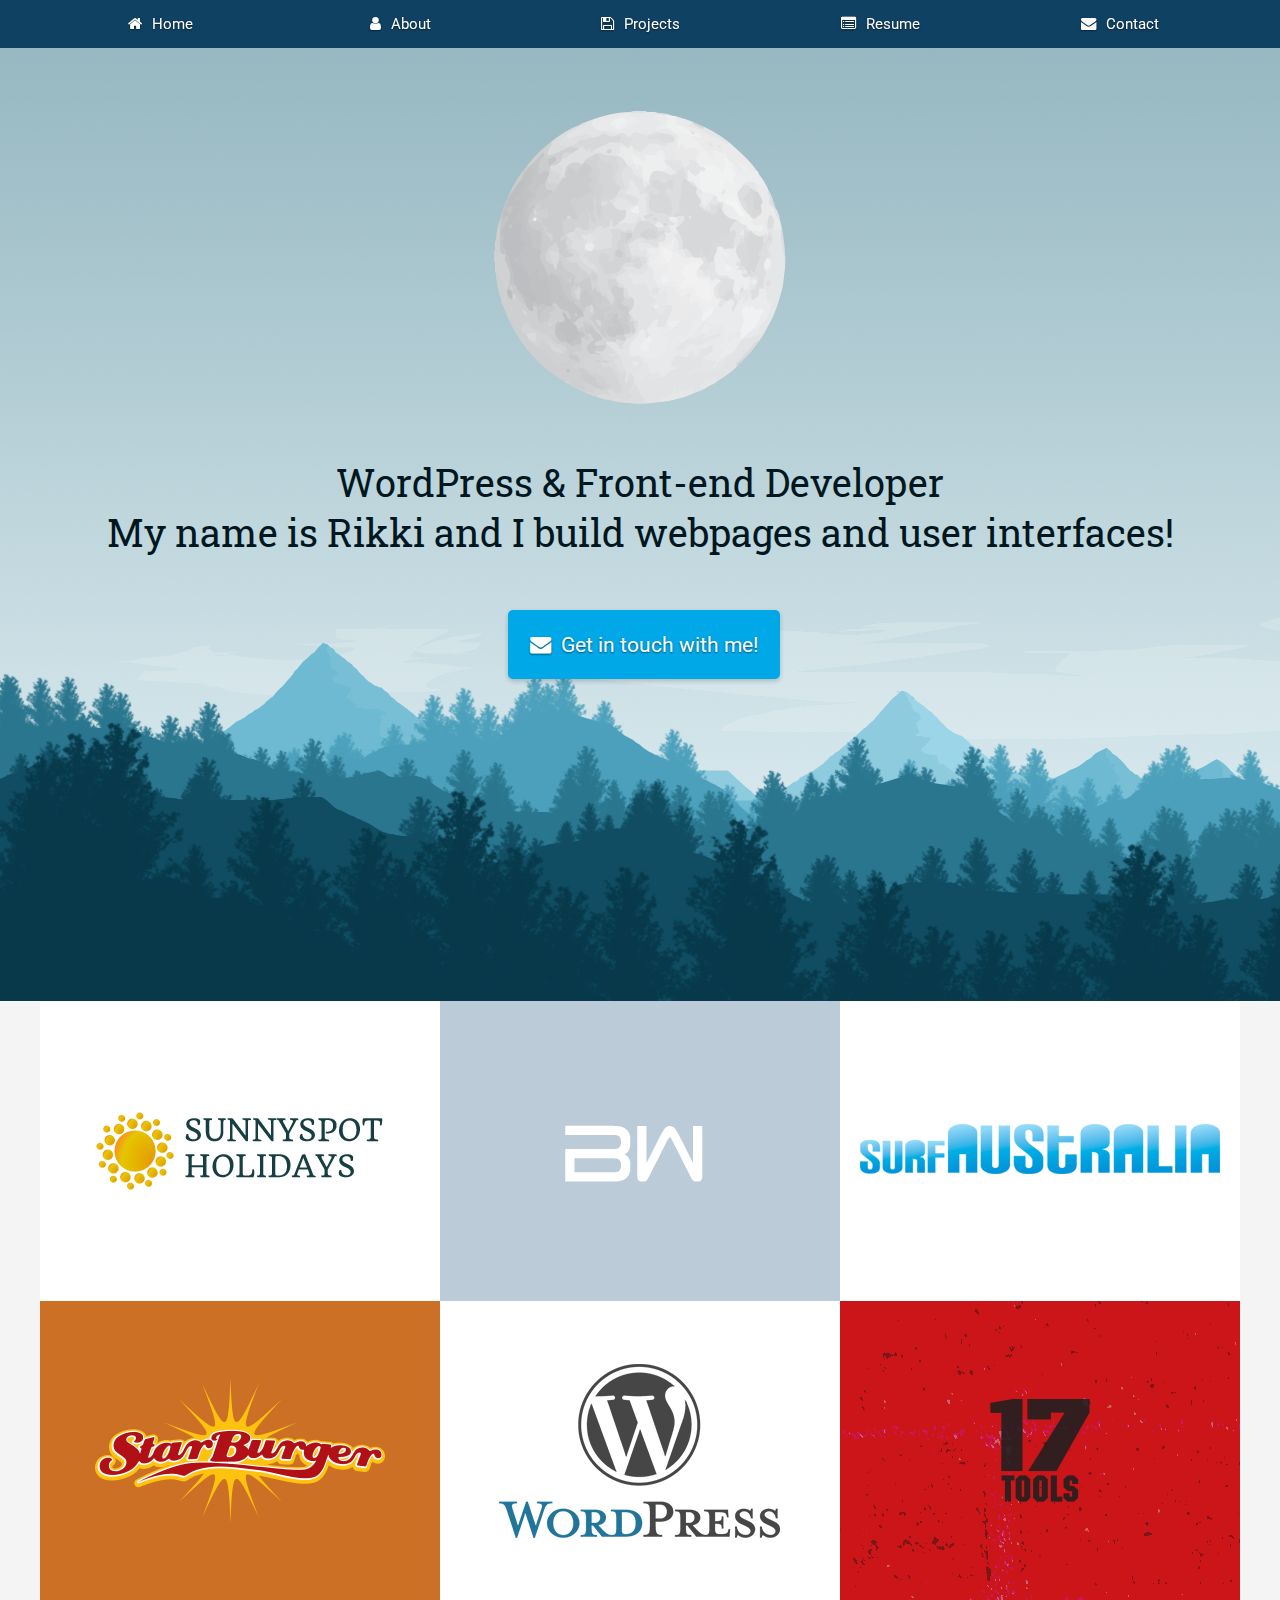
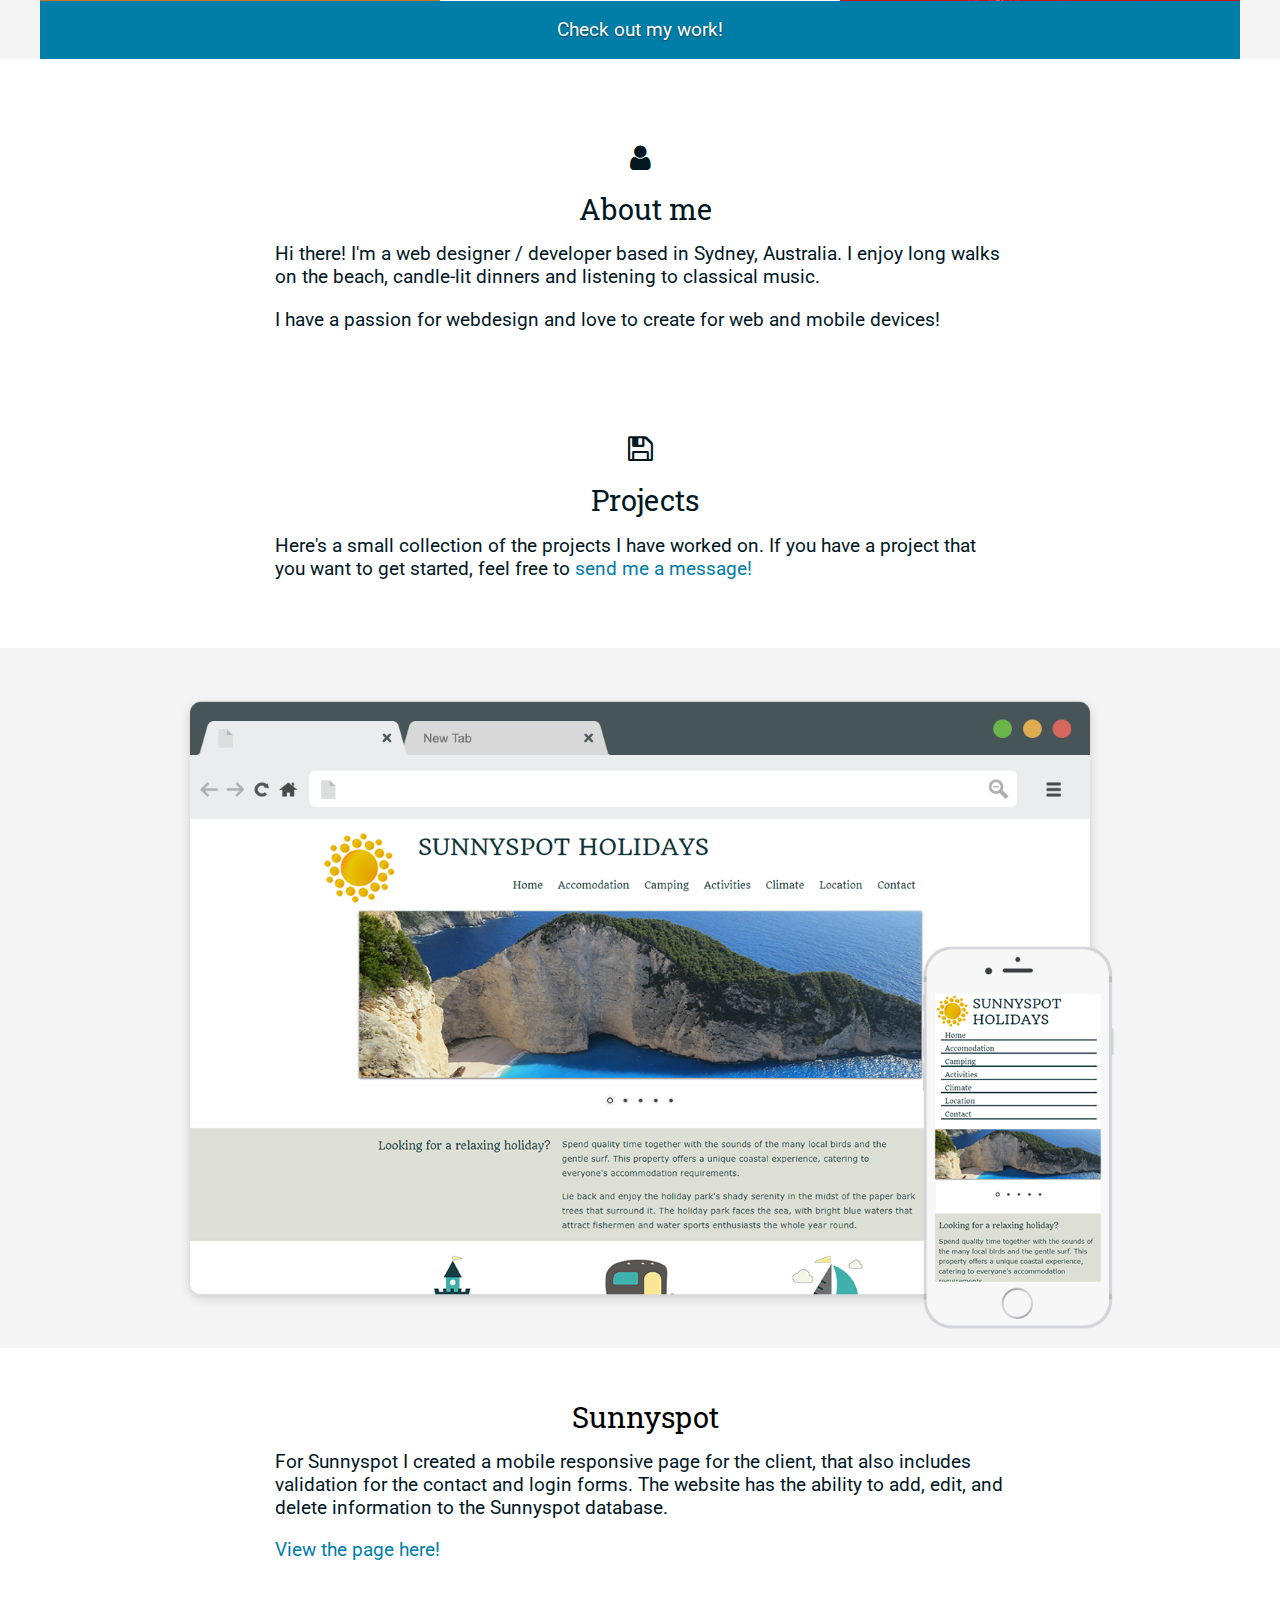
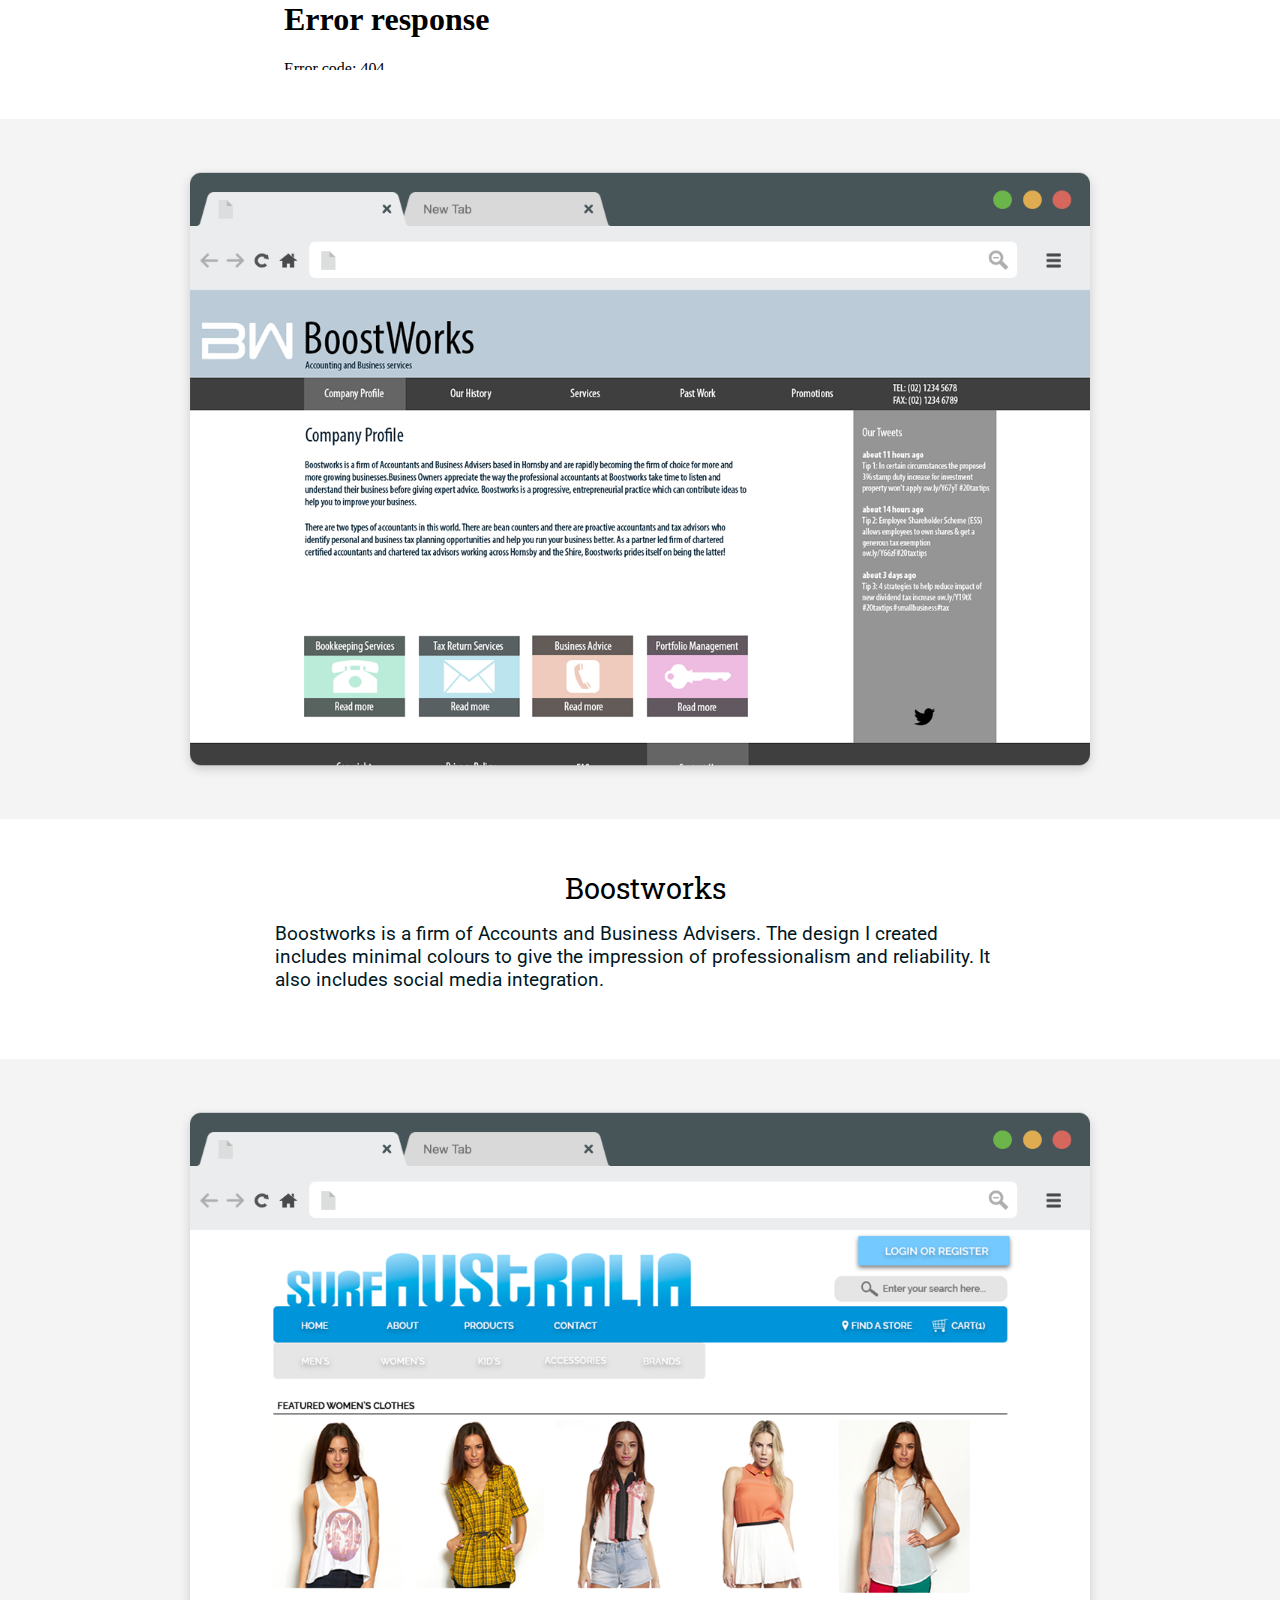
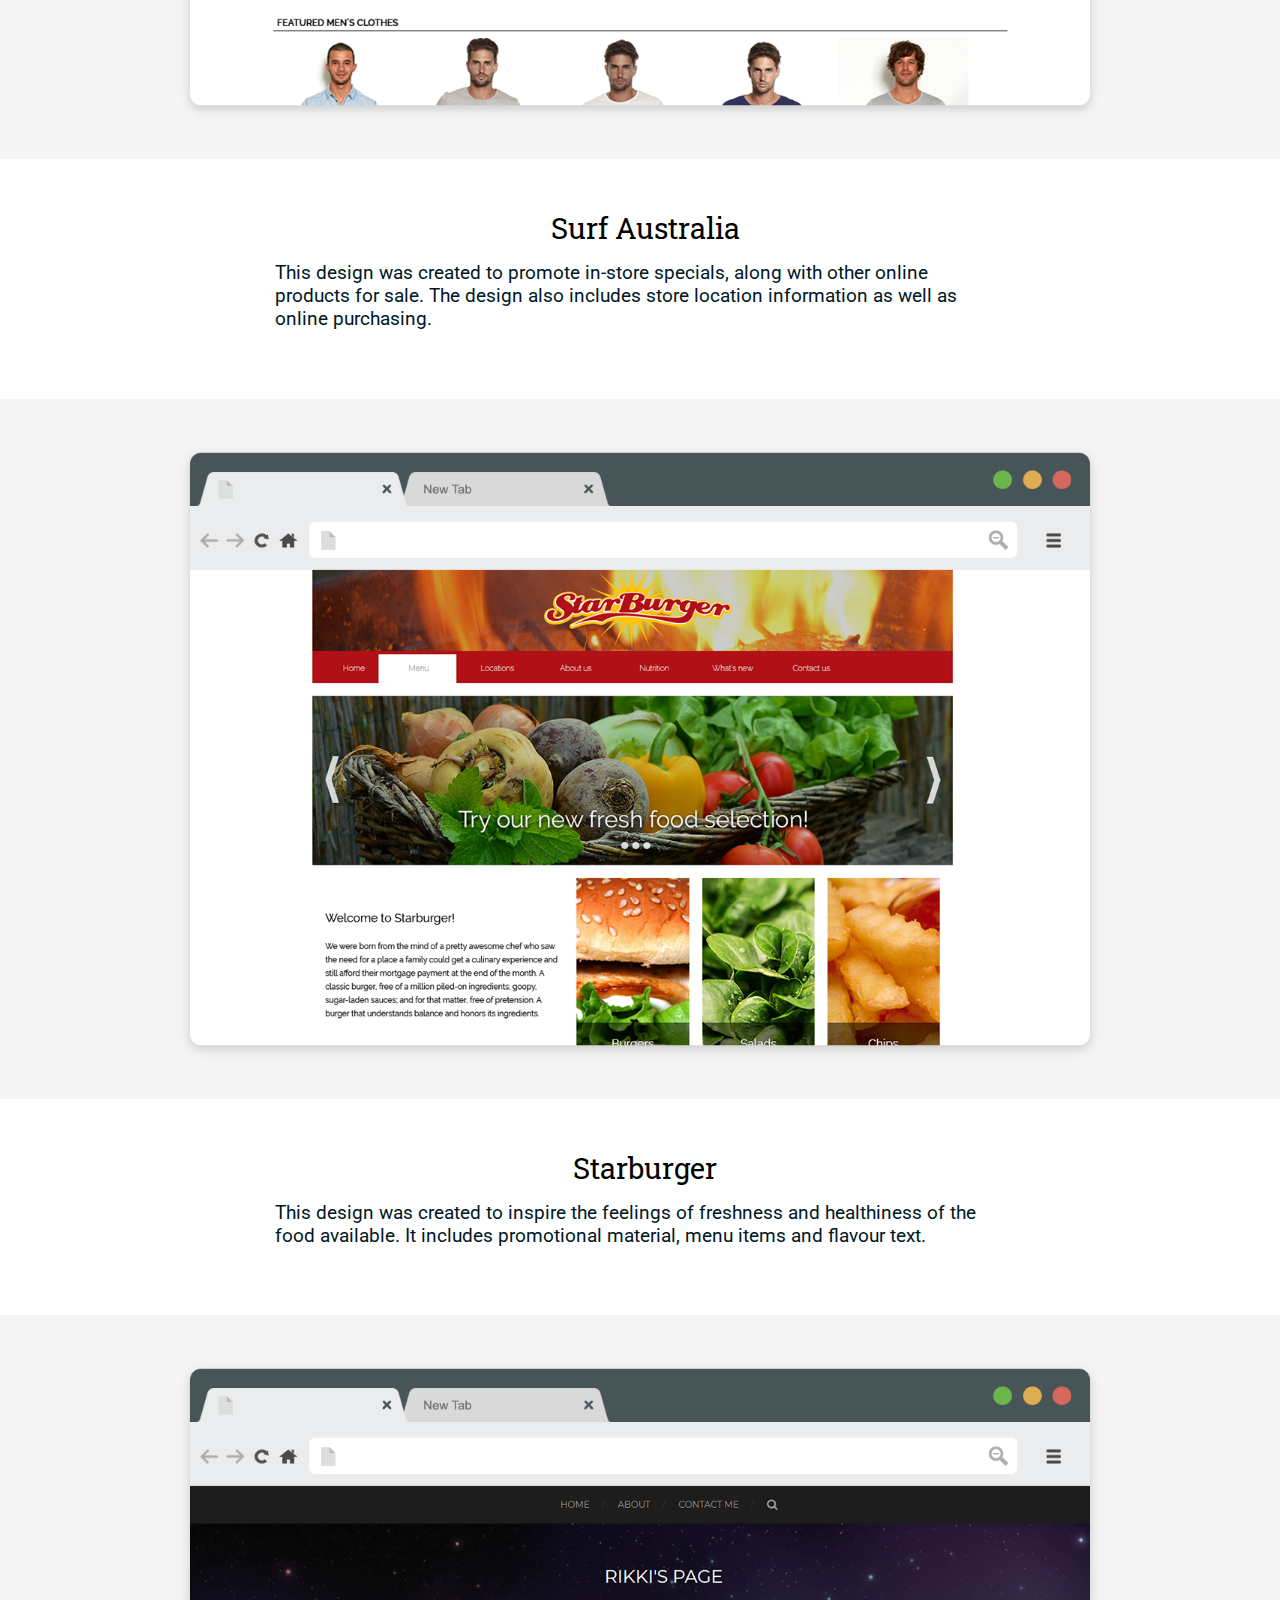
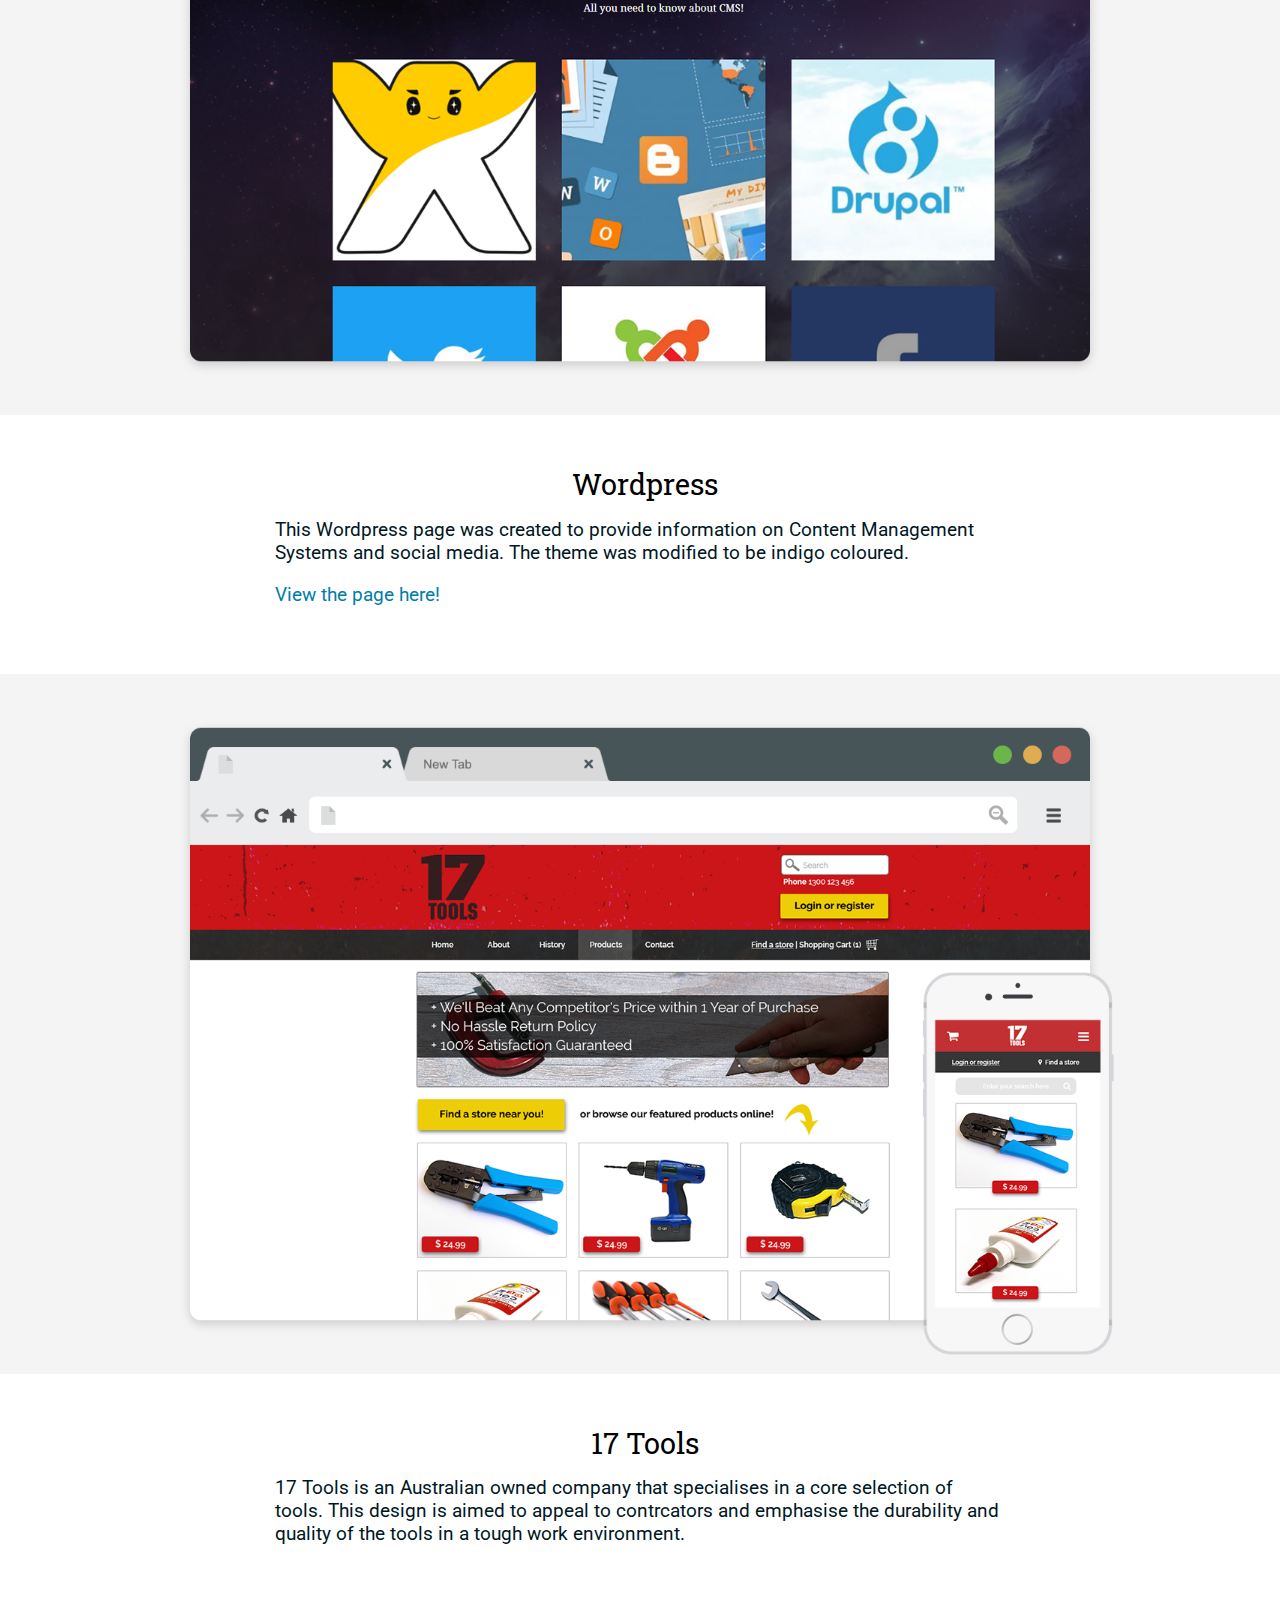
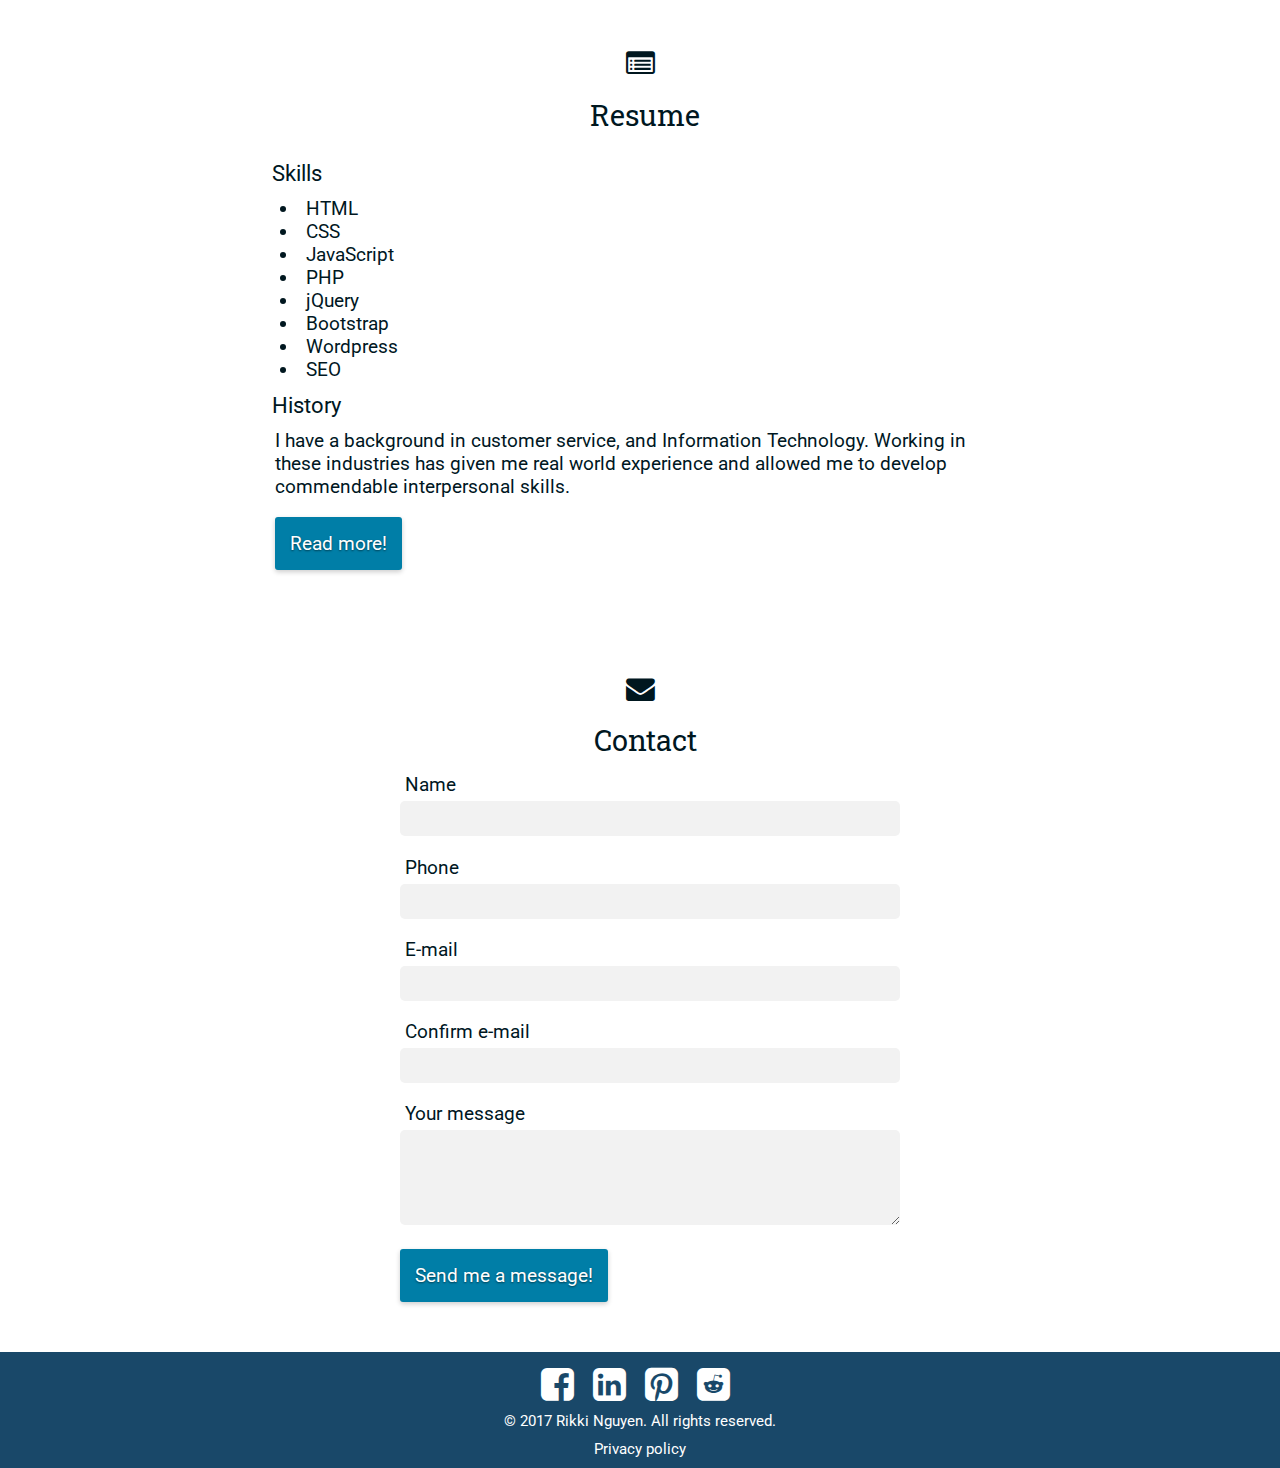
==== index.html @ 36663f4b "Add files via upload" ====
<!DOCTYPE html>
<html lang="en">
<head>
	<meta charset="utf-8">
	<meta name="viewport" content="width=device-width, initial-scale=1.0">
	<link rel="stylesheet" type="text/css" href="css/style.css">
	<link rel="stylesheet" type="text/css" href="font-awesome-4.7.0/css/font-awesome.min.css">
	<link href="https://fonts.googleapis.com/css?family=Roboto" rel="stylesheet">
	<link href="https://fonts.googleapis.com/css?family=Roboto+Slab" rel="stylesheet">
	<link rel="icon" href="images/moon.png">
	<script type="text/javascript" src="js/jquery-3.2.1.min.js"></script>
	<script type="text/javascript" src="js/script.js"></script>
	<title>Portfolio | Rikki Nguyen</title>
</head>
<body>

<header>
	<div class="wrapper">
		<nav>
			<ul>
				<li><a href="index.html"><i class="fa fa-home"></i>Home</a></li><li><a href="#about"><i class="fa fa-user"></i>About</a></li><li><a href="#projects"><i class="fa fa-save"></i>Projects</a></li><li><a href="#resume"><i class="fa fa-list-alt"></i>Resume</a></li><li><a href="#contact"><i class="fa fa-envelope"></i>Contact</a></li>
			</ul>
		</nav>
	</div>
</header>

<section id="banner">
	<div class="wrapper">
		<div id="portrait"><!-- <h1>&#60;RVN/&#62;</h1> --></div>
		<div id="intro">
			<p>WordPress & Front-end Developer</p>
			<p>My name is Rikki and I build webpages and user interfaces!</p>
			<br>
			<button id="msg-btn" onclick="window.location.href='#contact'"><i class="fa fa-envelope"></i>Get in touch with me!</button>
			<!-- <form>
				<input id="msg-btn" type="button" value="Message me!" onclick="window.location.href='mailto:ng.rikki@gmail.com'" />
			</form> -->
		</div>
		
	</div>
</section>

<section id="samples">
	<div class="wrapper">
		<a href="#sunnyspot-page" class="project-item" id="sunnyspot"><div><p>Sunnyspot Holidays</p></div></a>
		<a href="#boostworks-page" class="project-item" id="boostworks"><div><p>Boostworks</p></div></a>
		<a href="#surfaustralia-page" class="project-item" id="surfaustralia"><div><p>Surf Australia</p></div></a>
		<a href="#starburger-page" class="project-item" id="starburger"><div><p>Starburger</p></div></a>
		<a href="#wordpress-page" class="project-item" id="wordpress"><div><p>Personal Wordpress page</p></div></a>
		<a href="#tools-page" class="project-item" id="tools"><div><p>17 Tools</p></div></a>
		<a href="#projects" id="see-more"><div>Check out my work!</div></a>
	</div>
</section>

<section id="about">
	<div class="wrapper">
		<div class="stuff">
			<h2><i class="fa fa-user"></i></h2>
			<h2>About me</h2>
			<p>Hi there! I'm a web designer / developer based in Sydney, Australia. I enjoy long walks on the beach, candle-lit dinners and listening to classical music.</p>
			<p>I have a passion for webdesign and love to create for web and mobile devices!</p>
		</div>
	</div>
</section>

<section id="projects">
	<div class="wrapper">
		<div class="stuff">
			<h2><i class="fa fa-save"></i></h2>
			<h2>Projects</h2>
			<p>Here's a small collection of the projects I have worked on. If you have a project that you want to get started, feel free to <a href="#contact">send me a message!</a></p>
		</div>
	</div>
</section>

<section id="sunnyspot-page">
		<div class="design-container">
			<div class="fullview" id="fullview-sunnyspot"></div>
			<div class="wrapper">
			<div class="desc">
				<h2><a href="images/sunnyspot-full.png">Sunnyspot</a></h2>
				<p>For Sunnyspot I created a mobile responsive page for the client, that also includes validation for the contact and login forms. The website has the ability to add, edit, and delete information to the Sunnyspot database.</p><p><a href="http://infoweb.hornsby.tafensw.edu.au/~indigo05/projectSunnySpot_RikkiNguyen/" target="_blank">View the page here!</a></p>
				<br><iframe id="ssad" src="Sunnyspot-ads/Sunnyspot-ads.html"></iframe>
			</div>
		</div>
	</div>
</section>

<section id="boostworks-page">
		<div class="design-container">
			<div class="fullview" id="fullview-boost"></div>
			<div class="wrapper">
			<div class="desc">
				<h2><a href="images/boostworks-full.png">Boostworks</a></h2>
				<p>Boostworks is a firm of Accounts and Business Advisers. The design I created includes minimal colours to give the impression of professionalism and reliability. It also includes social media integration.</p>
			</div>
		</div>
		</div>
</section>

<section id="surfaustralia-page">
		<div class="design-container">
			<div class="fullview" id="fullview-surf"></div>
			<div class="wrapper">
			<div class="desc">
				<h2><a href="images/surfaustralia-full.png">Surf Australia</a></h2>
				<p>This design was created to promote in-store specials, along with other online products for sale. The design also includes store location information as well as online purchasing.</p>
			</div>
		</div>
	</div>
</section>

<section id="starburger-page">
		<div class="design-container">
			<div class="fullview" id="fullview-starburger"></div>
			<div class="wrapper">
			<div class="desc">
				<h2><a href="images/starburger-full.png">Starburger</a></h2>
				<p>This design was created to inspire the feelings of freshness and healthiness of the food available. It includes promotional material, menu items and flavour text.</p>
			</div>
		</div>
	</div>
</section>

<section id="wordpress-page">
		<div class="design-container">
			<div class="fullview" id="fullview-wordpress"></div>
			<div class="wrapper">
			<div class="desc">
				<h2><a href="http://infoweb.hornsby.tafensw.edu.au/~indigo05/wordpress/" target="_blank">Wordpress</a></h2>
				<p>This Wordpress page was created to provide information on Content Management Systems and social media. The theme was modified to be indigo coloured.</p>
				<p><a href="http://infoweb.hornsby.tafensw.edu.au/~indigo05/wordpress/" target="_blank">View the page here!</a></p>
			</div>
		</div>
	</div>
</section>

<section id="tools-page">
		<div class="design-container">
			<div class="fullview" id="fullview-tools"></div>
			<div class="wrapper">
			<div class="desc">
				<h2><a href="images/tools-full.png">17 Tools</a></h2>
				<p>17 Tools is an Australian owned company that specialises in a core selection of tools. This design is aimed to appeal to contrcators and emphasise the durability and quality of the tools in a tough work environment.</p>
			</div>
		</div>
	</div>
</section>

<section id="resume">
	<div class="wrapper">
		<div class="stuff">
			<h2><i class="fa fa-list-alt"></i></h2>
			<h2>Resume</h2>
			<h3>Skills</h3>
			<ul>
				<li>HTML</li>
				<li>CSS</li>
				<li>JavaScript</li>
				<li>PHP</li>
				<li>jQuery</li>
				<li>Bootstrap</li>
				<li>Wordpress</li>
				<li>SEO</li>
			</ul>

			<h3>History</h3>
			<p>I have a background in customer service, and Information Technology. Working in these industries
			has given me real world experience and allowed me to develop commendable interpersonal skills.</p>

			<form>
				<p>
					<input class="resume-btn" type="button" value="Read more!" onclick="window.location.href='resume.pdf'" />
				</p>
			</form>
		</div>
	</div>
</section>

<section id="contact">
	<div class="wrapper">
		<div class="stuff">
			<h2><i class="fa fa-envelope"></i></h2>
			<h2>Contact</h2>
			<div id="error-area" class="error"></div>
			<form id="contact-form" method="post" novalidate>
			<!-- <fieldset> -->

				<p>
					<label for="firstName">Name</label>
					<input type="text" name="firstName" id="firstName">
				</p>

				<!-- <p>
					<label for="lastName">Last name</label>
					<input type="text" name="lastName" id="lastName">
				</p> -->
			<!-- </fieldset>
			<fieldset> -->

				<p>
					<label for="phone">Phone</label>
					<input type="text" name="phone" id="phone" size="10">
				</p>
				<p>
					<label for="email">E-mail</label>
					<input type="email" name="email" id="email">
				</p>
				<p>
					<label for="email2">Confirm e-mail</label>
					<input type="email" name="email2" id="email2">
				</p>
			<!-- </fieldset>
			<fieldset> -->
				<p>
					<label for="comment">Your message</label>
					<textarea rows="5" cols="40" name="comment" id="comment"></textarea>
				</p>
			<!-- </fieldset> -->
			<input type="submit" name="register" value="Send me a message!" class="submitButton">
		</form>
		</div>
	</div>
</section>

<footer>
	<div id="social-media">
		<a href="#"><i class="fa fa-facebook-square"></i></a>
		<a href="#"><i class="fa fa-linkedin-square"></i></a>
		<a href="#"><i class="fa fa-pinterest-square"></i></a>
		<a href="#"><i class="fa fa-reddit-square"></i></a>
	</div>
	<p>&copy; 2017 Rikki Nguyen. All rights reserved.</p>
	<p><a href="privacy.html" target="_blank">Privacy policy</a></p>
</footer>
<script type="text/javascript" src="js/rego.js"></script>
</body>
</html>
---- css/style.css ----
*
{
	margin: 0;
	padding: 0;
	/*outline: 1px solid red;*/
}

header
{
	background-color: #003459;
	z-index: 2;
}

body
{
	font-family: Roboto, arial, helvetica, sans-serif;
	color: #00171F;
	background: url(../images/bg-scene.png) no-repeat;
	background-attachment: scroll;
	font-size: 1.2em;
	/*background-color: #F4F4F4;*/
}

h1
{
	font-weight: normal;
	font-family: 'Roboto Slab', serif;
	color: black;
}

h2
{
	font-family: 'Roboto Slab', serif;
	font-weight: normal;
	text-align: center;
	color: #00171F;
	padding-left: 10px;
	padding-bottom: 0.5em;
	padding-top: 0;
}

h3
{
	font-family: 'Roboto', serif;
	font-weight: normal;
	color: #00171F;
	padding-left: 7px;
	padding-bottom: 0.5em;
	padding-top: 0.5em;
}

strong
{
	padding-left: 7px;
}

p
{
	padding-bottom: 1em;
	padding-left: 0.5em;
	padding-right: 0.5em;
}

a
{
	text-decoration: none;
	color: white;
}

li
{
	list-style-type: none;
	list-style-position: inside;
	/*padding-left: 15px;*/
}

nav li
{
	text-shadow: 0 1px 2px rgba(0,0,0,0.5);
	font-size: 0.8em;
}

footer
{
	color: white;
	text-align: center;
	background-color: rgba(0, 52, 89, 1);
}

nav a
{
	display: inline-flex;
	justify-content: center;
	padding-top: 15px;
	padding-bottom: 15px;
	width: 100%;
	height: 100%;
}

#intro
{
	/*background: linear-gradient(#E5F8FF, white);*/
	/*background: white;*/
	background: white;
	padding: 30px;
	margin-left: -25px;
	text-align: center;
	font-size: 1.1em;
	font-family: 'Roboto Slab', serif;
}

#sunnyspot
{
	background-image: url(../images/sunnyspot.png);
	background-color: white;
}

#boostworks
{
	background-image: url(../images/boostworks.png);
	background-color: white;
}

#starburger
{
	background-image: url(../images/starburger.png);
	background-color: white;
}

#tools
{
	background-image: url(../images/tools.png);
	background-color: white;
}

#wordpress
{
	background-image: url(../images/wordpress.png);
	background-color: white;
}

#surfaustralia
{
	background-image: url(../images/surfaustralia.png);
	background-color: white;
}

.project-item 
{
	height: 300px;
	display: flex;
	align-items: center;
	justify-content: center;
	/*background: url(https://placekitten.com/g/400/300);*/
	background-position: top;
	background-repeat: no-repeat;
	background-color: #003459;
}

.project-item div
{
	color: rgba(255,255,255,0);
	width: 100%;
	height: 100%;
	display: flex;
	align-items: center;
	justify-content: center;
}

#see-more
{
	text-shadow: 0 1px 2px rgba(0,0,0,0.5);
	width: 100%;
	height: 3em;
	display: flex;
	align-items: center;
	justify-content: center;
	background-color: #007EA7;
}

#see-more div
{
	width: 100%;
	height: 100%;
	display: flex;
	align-items: center;
	justify-content: center;
	transition: background-color 0.2s;
}

#see-more div:hover
{
	background-color: #00A8E8;
}

#boostworks-page, #starburger-page, #tools-page, #sunnyspot-page, #wordpress-page, #surfaustralia-page
{
	width: 100%;
}

label
{
	display: flex;
	margin-left: 5px;
	padding-bottom: 5px;
}

input
{
	font-family: 'Roboto';
	padding: 10px;
	border-radius: 5px;
	border: 0;
	background-color: #F2F2F2;
}

textarea
{
	width: 100%;
	padding: 10px;
	border-radius: 5px;
	border: 0;
	background-color: #F2F2F2;
}

#contact p input
{
	width: 100%;
}

#contact .submitButton
{
	margin-left: 10px;
}

#social-media a
{
	transition: 0.5s;
}

#social-media a:hover
{
	opacity: .7;
}

footer
{
	margin-top: 50px;
	padding-top: 10px;
	padding-bottom: 5px;
}

footer #social-media
{
	font-size: 2em;
}

footer p
{
	padding-top: 5px;
	padding-bottom: 5px;
	font-size: 0.8em;
}

.desc a
{
	color: #007EA7;
	text-decoration: none;
}

.stuff a
{
	color: #007EA7;
	text-decoration: none;
}

.stuff
{
	width: 100%;
	background-color: white;
	box-sizing: border-box;
}

.stuff li
{
	list-style-type: disc;
	padding-left: 15px;
}

.design-container
{
	width: 100%;
	background-color: white;
	box-sizing: border-box;
	display: flex;
}

#samples
{
	background-color: #F4F4F4;
}

#contact form
{
	width: 300px;
}

#portrait h1
{
	font-family: 'Zilla Slab Highlight', serif;
	font-size: 72px;
	color: #003459;
	opacity: 0.7;
	text-align: center;
	z-index: 1;
}

#portrait img
{
	position: absolute;
	z-index: 1;
	border-radius: 150px;
}

.top-btn, .resume-btn, .contact-btn, .more-btn, .submitButton
{
	font-family: Roboto, arial, helvetica, sans-serif;
	font-size: 1em;
	text-shadow: 0 1px 2px rgba(0,0,0,0.5);
	box-shadow: 0 2px 5px rgba(0,0,0,0.2);
	border: 0;
	border-radius: 3px;
	padding: 15px;
	color: white;
	background-color: #007EA7;
	transition: 0.2s;
}

.top-btn:hover, .resume-btn:hover, .contact-btn:hover, .more-btn:hover, .submitButton:hover,
{
	box-shadow: 0 2px 5px rgba(0,0,0,0.5);
	background-color: #00A8E8;
}

#msg-btn
{
	font-family: Roboto, arial, helvetica, sans-serif;
	font-size: 1em;
	text-shadow: 0 1px 2px rgba(0,0,0,0.5);
	box-shadow: 0 2px 5px rgba(0,0,0,0.2);
	border: 0;
	border-radius: 5px;
	margin-left: 8px;
	color: white;
	background-color: #00A8E8; 
	transition: 0.2s;
	margin-top: 25px;
	padding: 22px;
}

#msg-btn:hover
{
	background-color: #19C1FF;
	box-shadow: 0 2px 10px rgba(0,0,0,0.2);
}

.fa
{
	padding-top: 1px;
	padding-right: 10px;
}

#error-area
{
	font-size: 0.8em;
	color: red;
	text-align: center;
}

.design-container h2 a
{
	text-decoration: none;
	color: black;
}

iframe#ssad
{
	display: none;
}

@media only screen and (min-width: 1200px)
{
	iframe#ssad
	{
		display: inline-flex;
		height: 90px;
		width: 728px;
		margin: auto;
		border: none;
	}

	header
	{
		background-color: rgba(0, 52, 89, 0.9);
		position: fixed;
		width: 100%;
	}

	#portrait
	{
		border-radius: 150px;
		display: flex;
		background: url(../images/moon.png);
		background-repeat: no-repeat;
		background-position: bottom;
		height: 300px;
		width: 300px;
		margin-bottom: 50px;
	}

	#contact form
	{
		width: 500px;
		margin: auto;
	}

	nav a
	{
		padding-left: 15px;
		padding-right: 15px;
	}

	#banner
	{
		padding-top: 50px;
		padding-bottom: 15px;
	}

	ul
	{
		width: 1200px;
	}

	nav li
	{
		display: inline-flex;
		justify-content: center;
		width: calc(100%/5);
		/*padding: 15px 0 15px 0;*/
		transition: 0.2s;
		text-shadow: 0 1px 2px rgba(0,0,0,0.5);
	}

	nav li:hover
	{
		/*background-color: rgba(255, 255, 255, 0.2);*/
		box-shadow:inset 0px 50px 0px 0.1px #00A8E8;
	}

	footer
	{
		background-color: rgba(0, 52, 89, 0.9);
	}

	#portrait
	{
		display: flex;
		align-items: center;
		justify-content: center;
		margin-bottom: 0;
		margin: auto;
		width: 300px;
		order: 1;
	}

	#intro
	{
		width: 100%;
		padding: 0;
		padding-bottom: 200px;
		margin-left: 0;
		text-align: center;
		order: 2;
		background: none;
	}

	#intro p
	{
		font-size: 1.8em;
		font-family: 'Roboto slab', serif;
		padding-left: 50px;
		padding-right: 50px;
		padding-bottom: 0;
	}

	#intro h2
	{
		padding-bottom: 0.5em;
	}

	#about, #projects, #resume, #contact
	{
		padding-top: 49px;
	}


	#banner .wrapper
	{
		min-height: 936px;
		/*background-color: white;*/
	}

	.wrapper
	{
		max-width: 1200px;
		display: flex;
		flex-wrap: wrap;
		margin: auto;
	}

	.project-item
	{
		width: 400px;
		display: flex;
		align-items: center;
		justify-content: center;
	}

	.project-item div
	{
		color: rgba(255,255,255,0);
		width: 100%;
		height: 100%;
		display: flex;
		align-items: center;
		justify-content: center;
		transition: 0.4s;
	}

	.project-item div:hover
	{
		color: rgba(255,255,255,1);
		box-shadow:inset 0px -300px 0px 0.1px rgba(0, 0, 0, 0.9);
		/*background-color: rgba(0, 0, 0, 0.8);*/
	}

	#boostworks-page, #starburger-page, #tools-page, #sunnyspot-page, #wordpress-page, #surfaustralia-page
	{
		padding-top: 49px;
	}

	#designs
	{
		max-width: 1200px;
	}

	.stuff
	{
		padding: 30px 75px 0px 75px;
		max-width: 900px;
		margin: auto;
	}

	.design-container
	{
		width: 100%;
		flex-flow: row wrap;
		/*background-color: #F4F4F4;*/
	}

	.fullview
	{
		width: 100%;
		height: 700px;
		margin: auto;
	}

	#fullview-surf
	{
		background: url(../images/surfaustralia-full.png);
		background-repeat: no-repeat;
		background-size: 1200px 800px;
		background-color: #F4F4F4;
		background-position: center;
	}

	#fullview-boost
	{
		background: url(../images/boostworks-full.png);
		background-repeat: no-repeat;
		background-size: 1200px 800px;
		background-color: #F4F4F4;
		background-position: center;
	}

	#fullview-tools
	{
		background: url(../images/tools-full.png);
		background-repeat: no-repeat;
		background-size: 1200px 800px;
		background-color: #F4F4F4;
		background-position: center;
	}

	#fullview-starburger
	{
		background: url(../images/starburger-full.png);
		background-repeat: no-repeat;
		background-size: 1200px 800px;
		background-color: #F4F4F4;
		background-position: center;
	}

	#fullview-sunnyspot
	{
		background: url(../images/sunnyspot-full.png);
		background-repeat: no-repeat;
		background-size: 1200px 800px;
		background-color: #F4F4F4;
		background-position: center;
	}

	#fullview-wordpress
	{
		background: url(../images/wordpress-full.png);
		background-repeat: no-repeat;
		background-size: 1200px 800px;
		background-color: #F4F4F4;
		background-position: center;
	}

	.desc
	{
		display: flex;
		flex-flow: row wrap;
		width: 750px;
		padding: 50px 150px 0px 150px;
		margin: auto;
		background-color: white;
	}

	.desc h2
	{
		margin: auto;
	}

	#msg-btn
	{
		/*margin-left: 50px;*/
	}
}
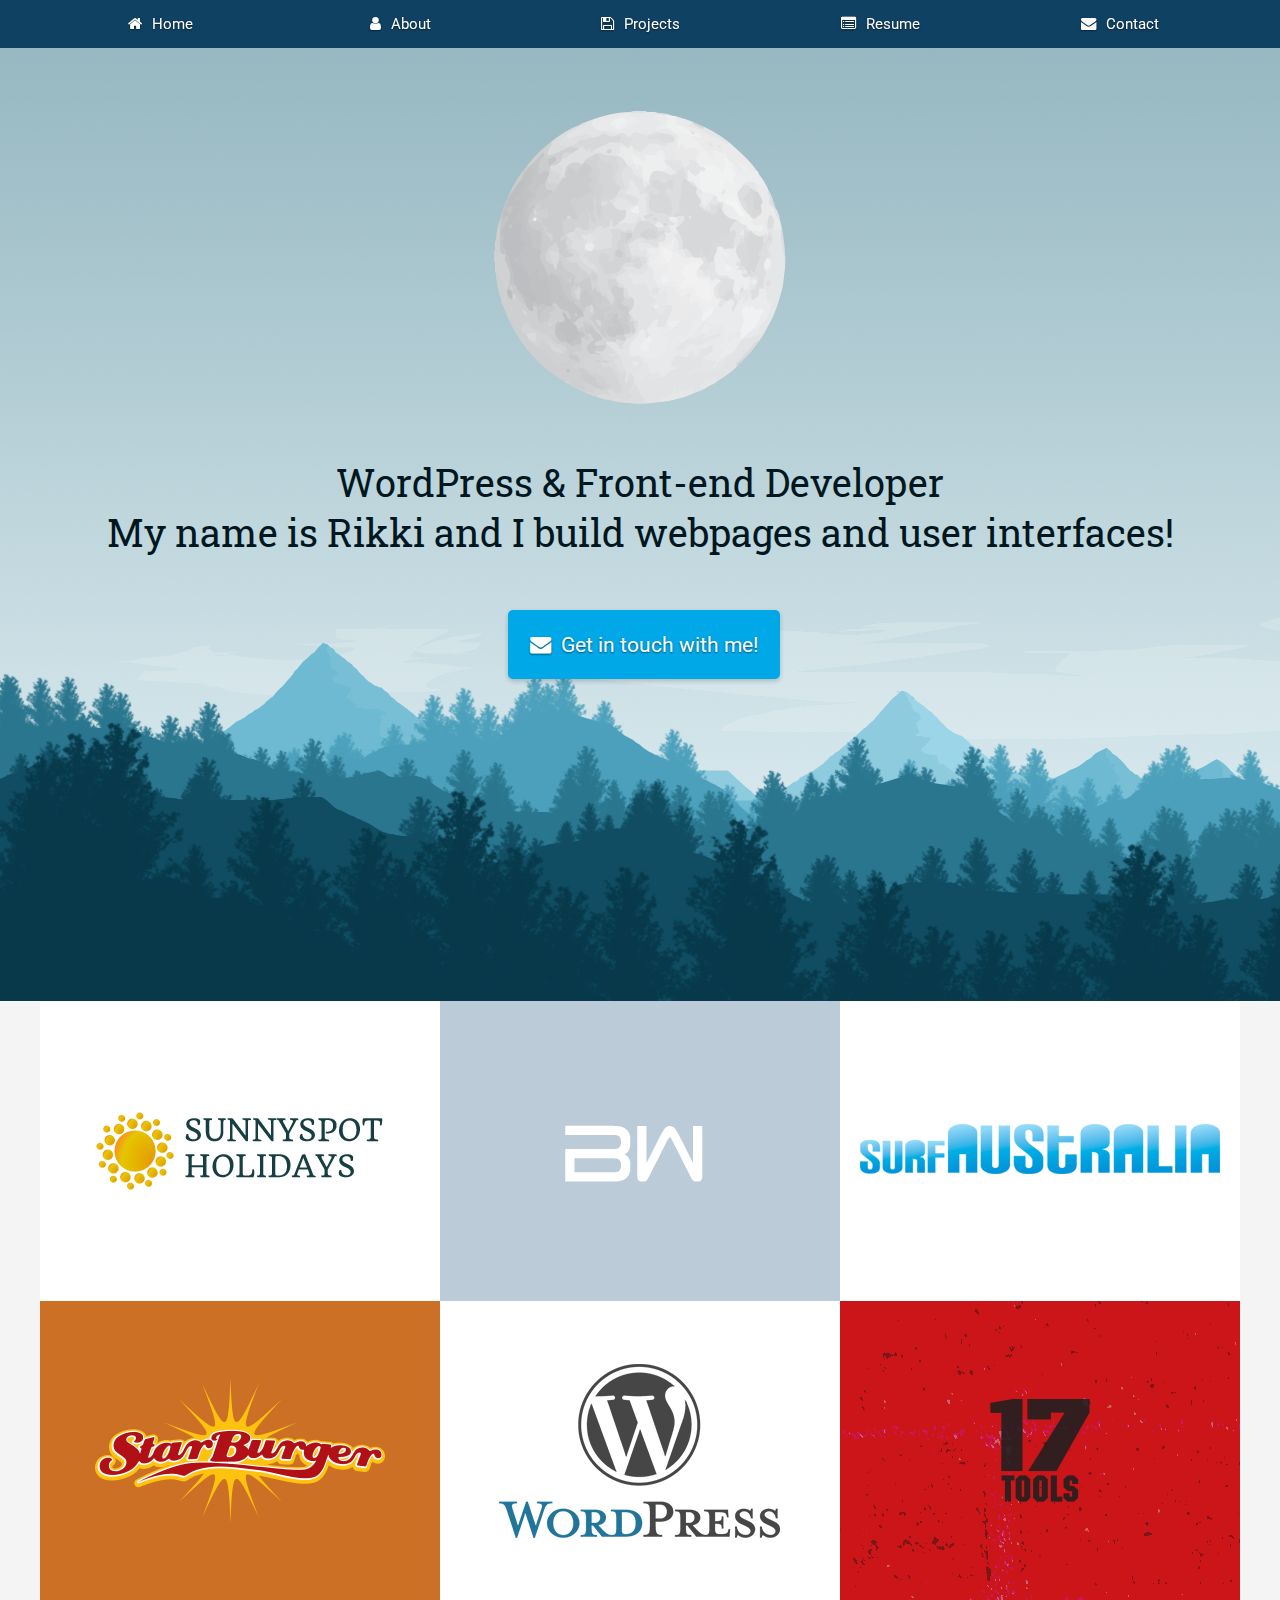
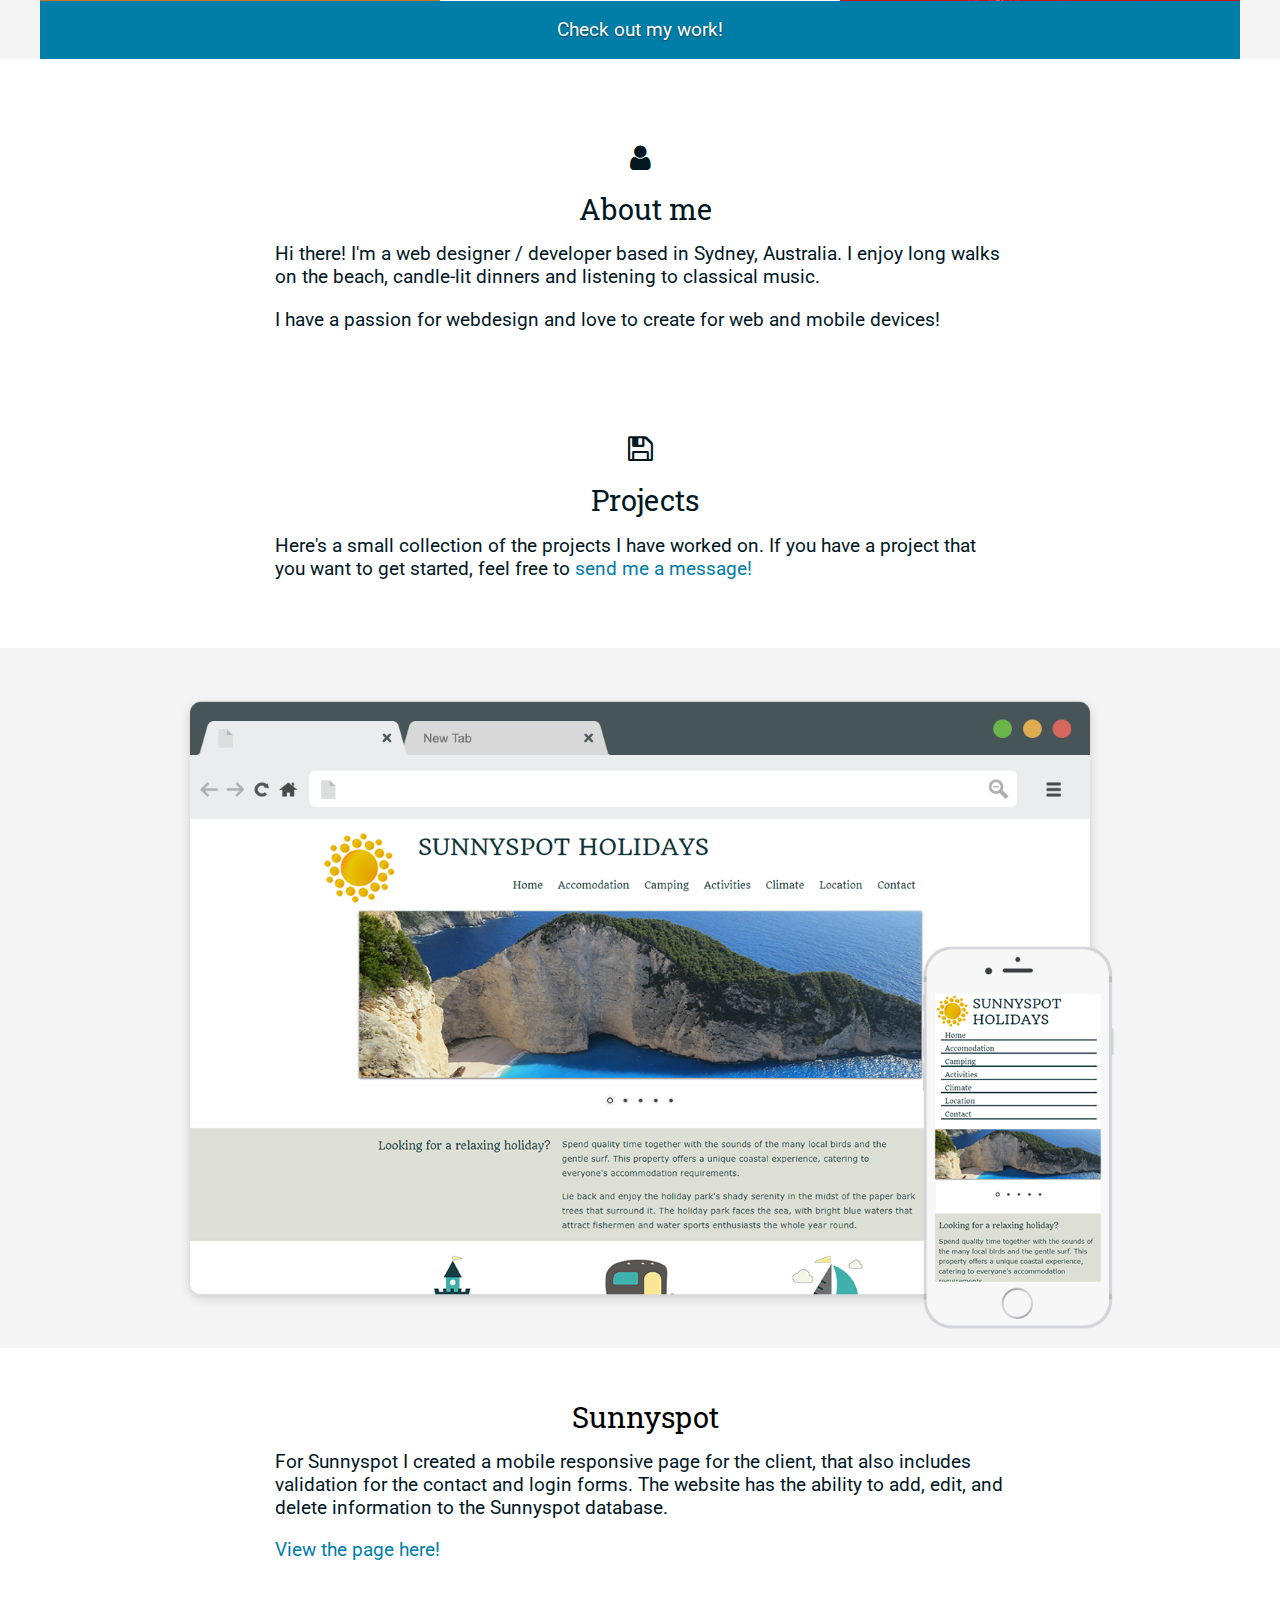
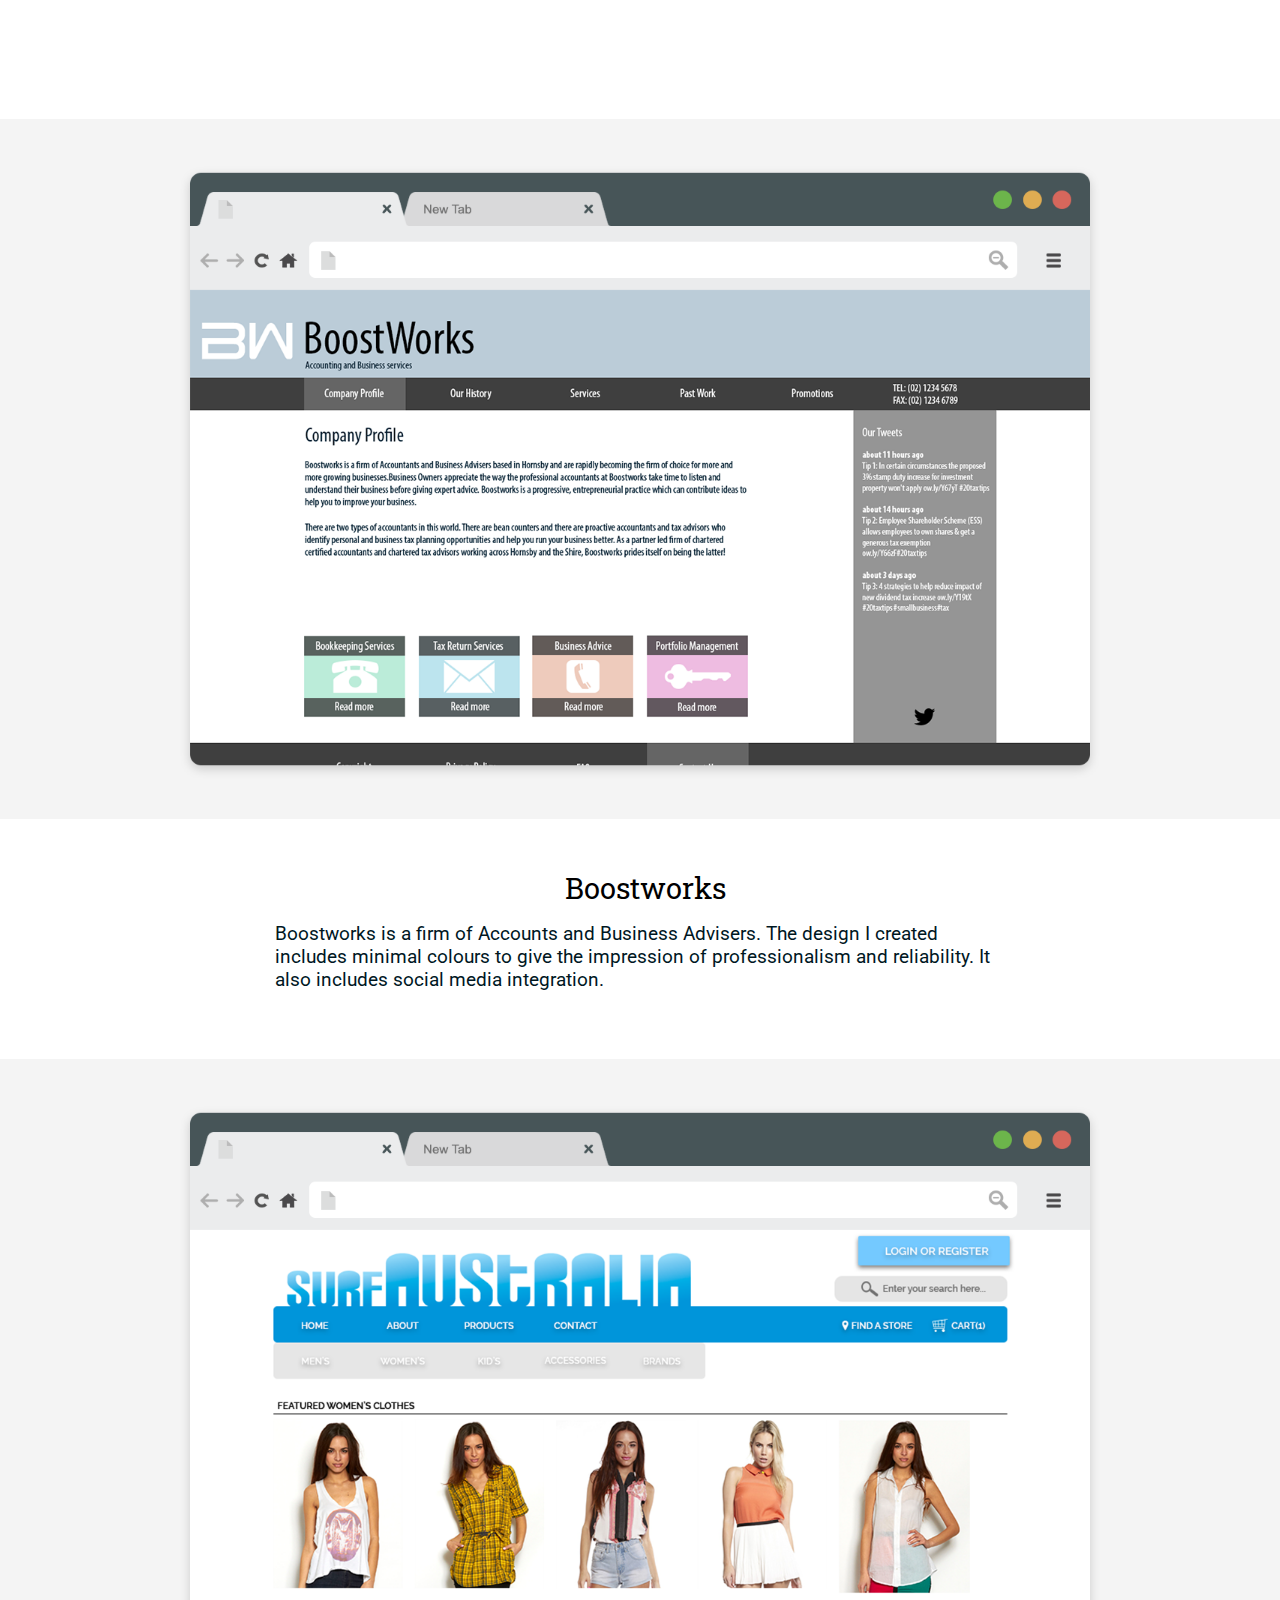
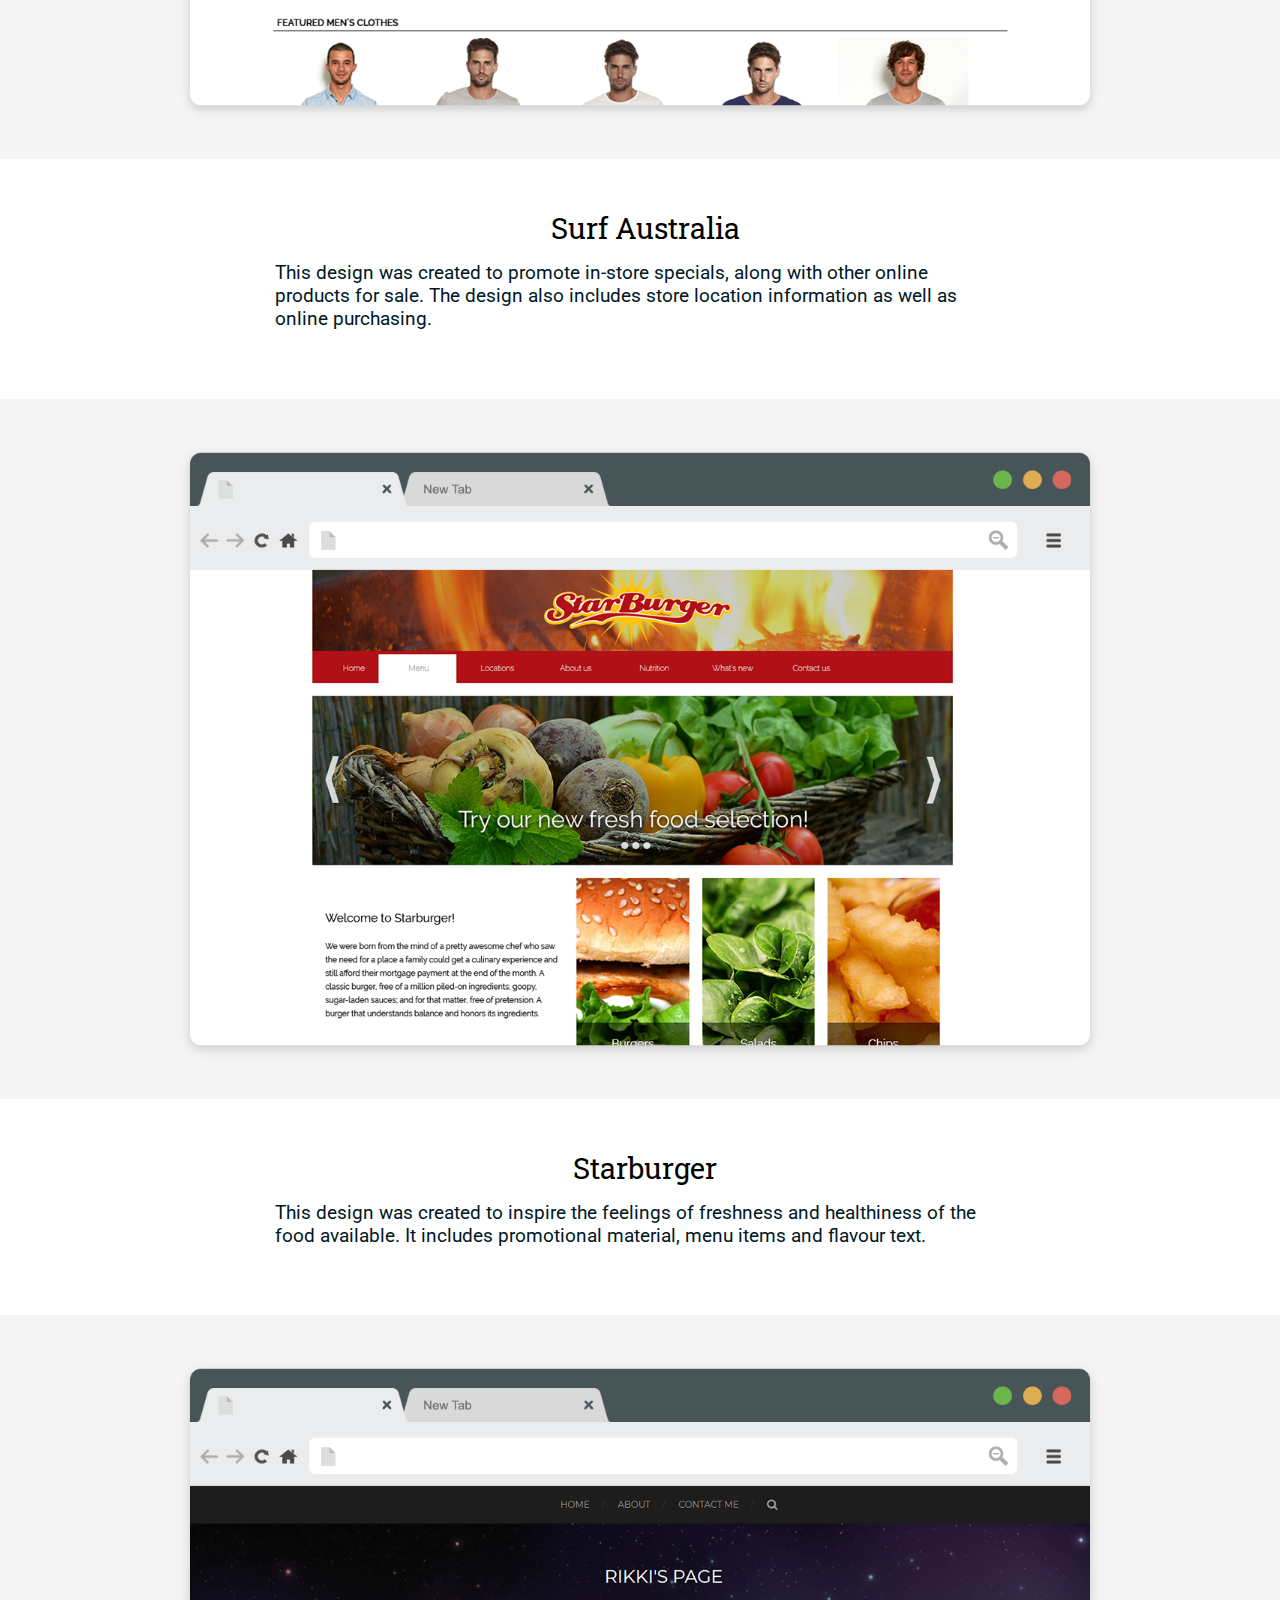
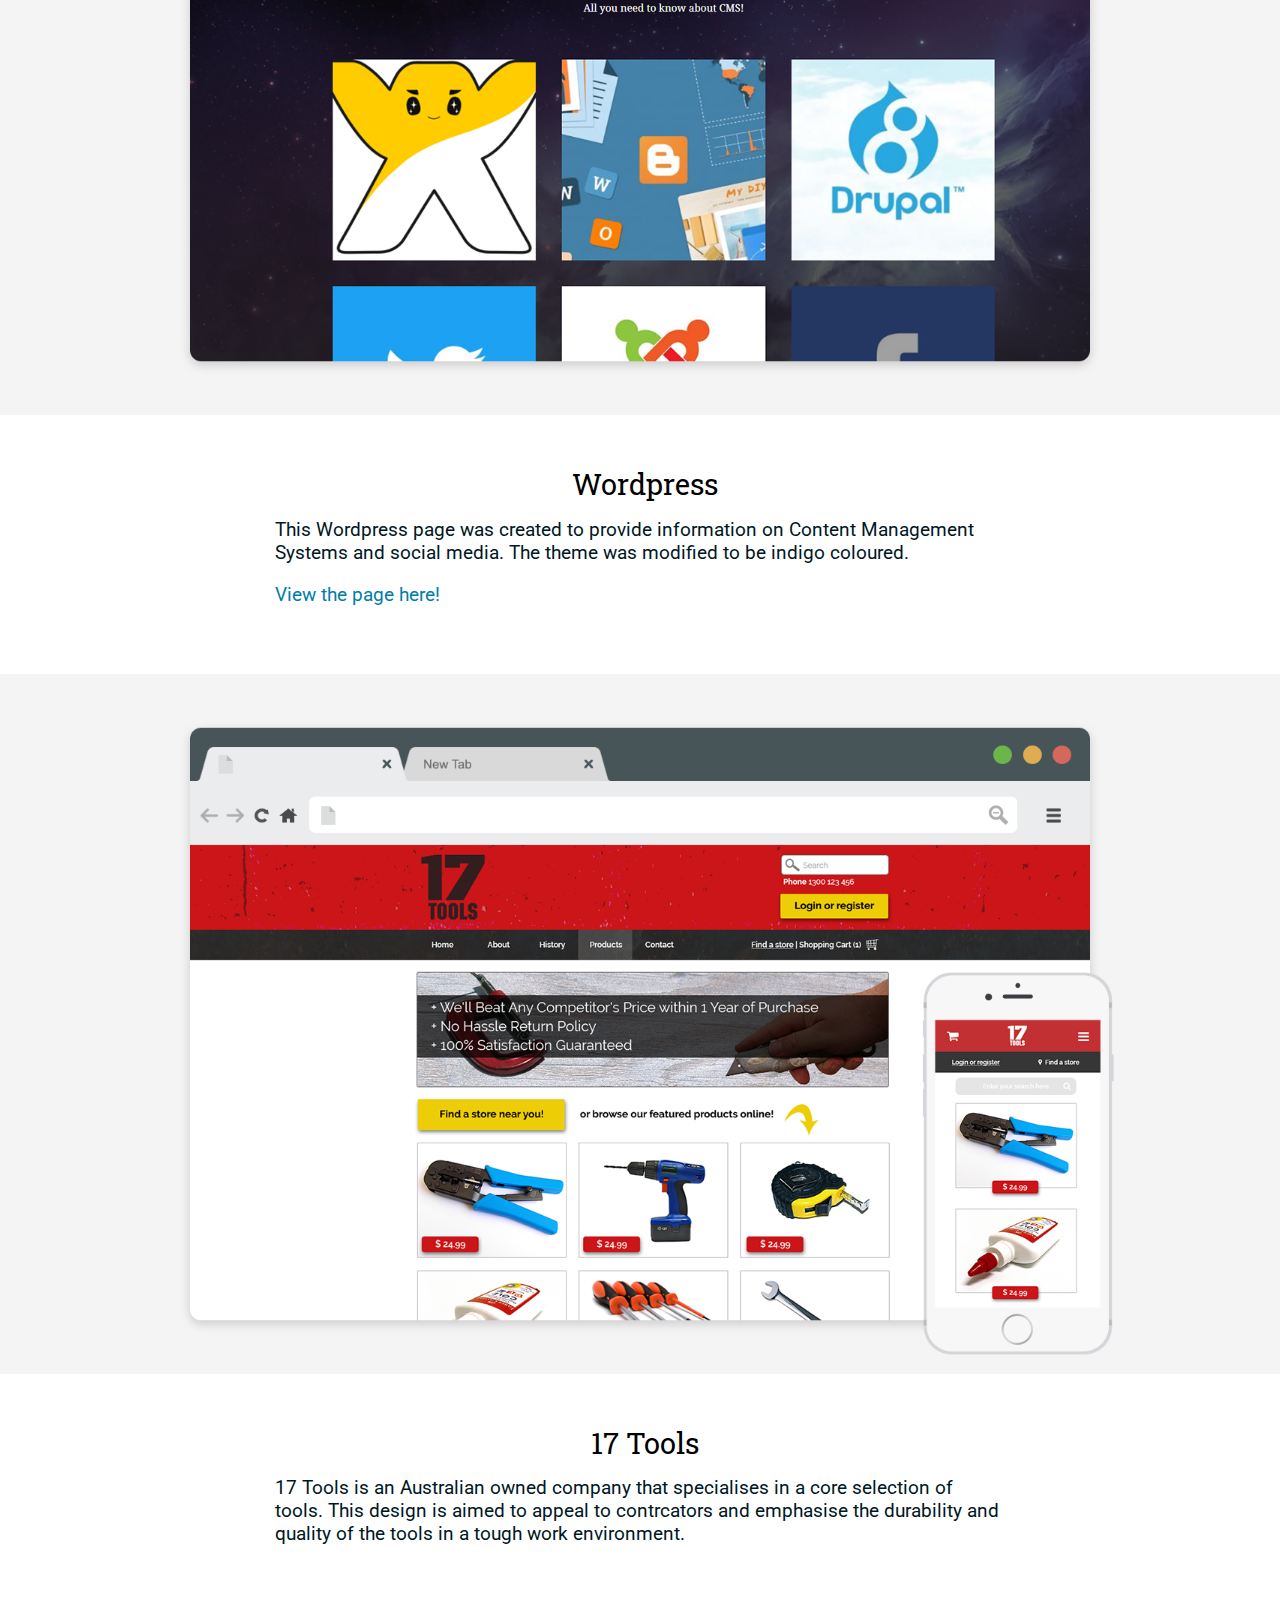
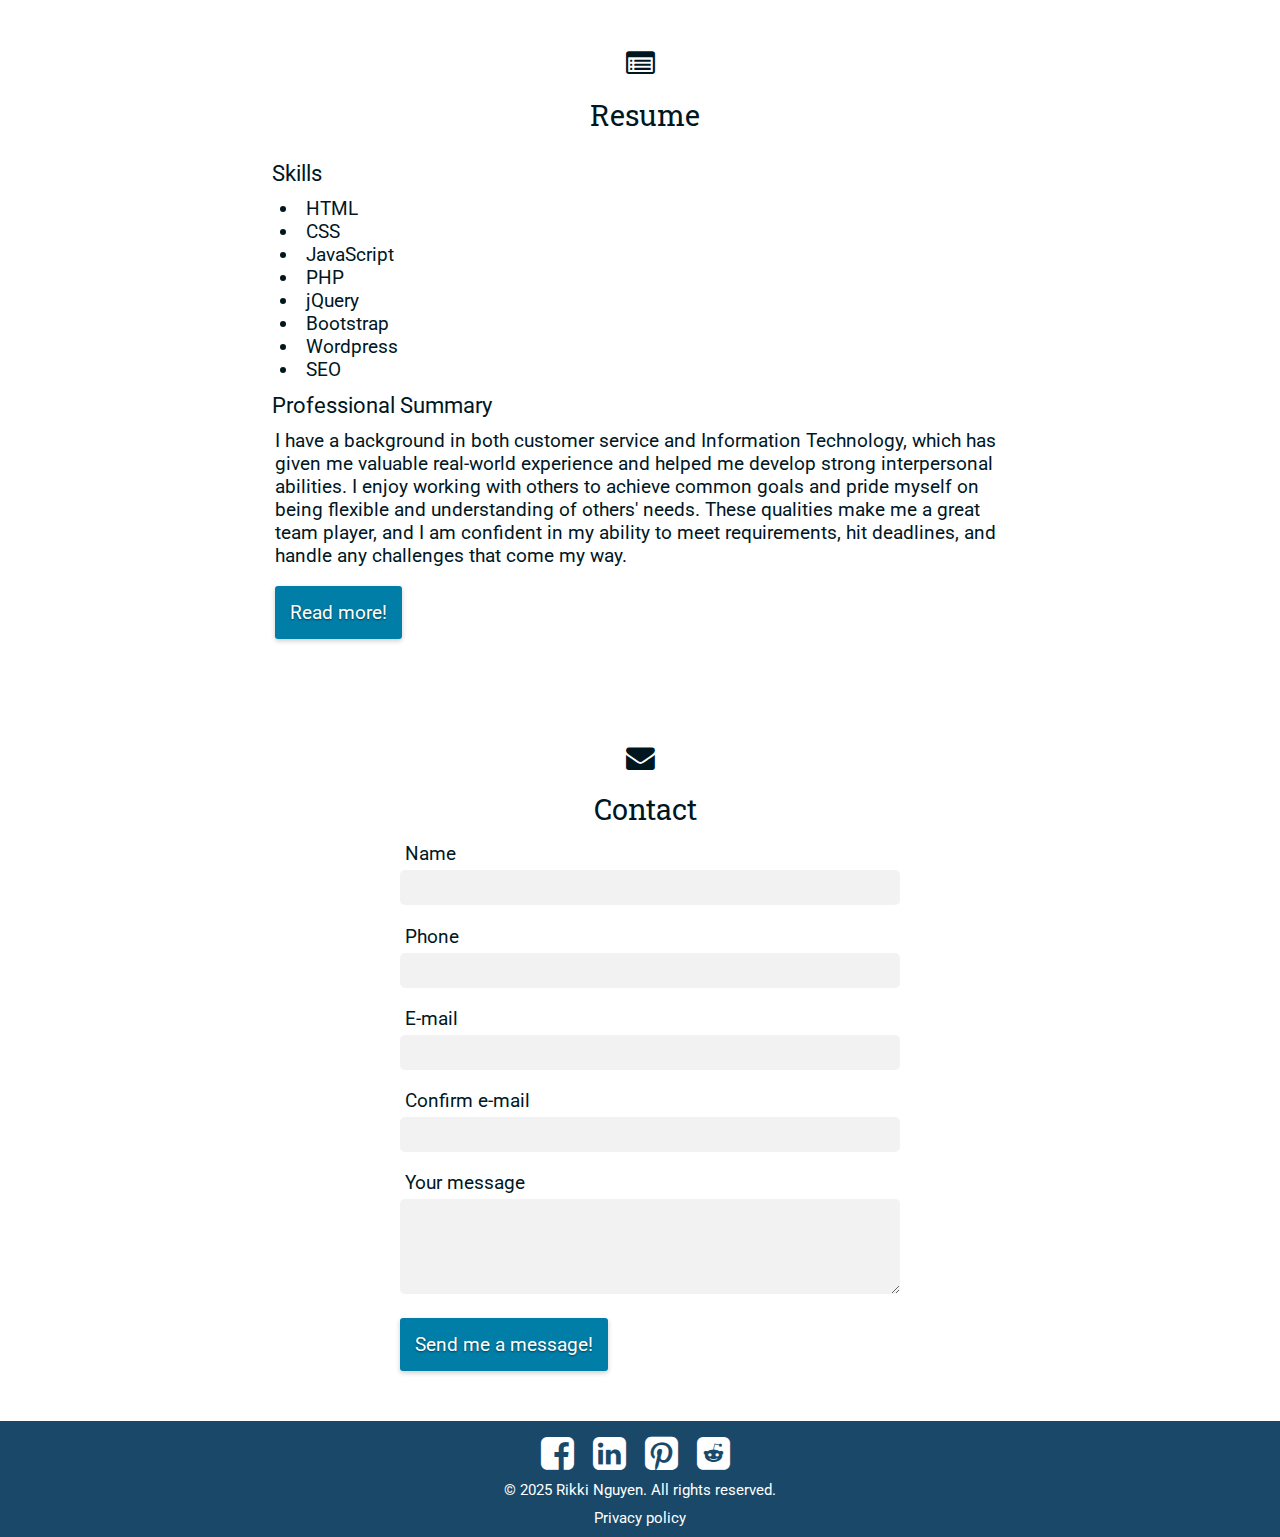
==== commit 6536c443: "Update index.html" ====
--- a/index.html
+++ b/index.html
@@ -164,9 +164,9 @@
 				<li>SEO</li>
 			</ul>
 
-			<h3>History</h3>
-			<p>I have a background in customer service, and Information Technology. Working in these industries
-			has given me real world experience and allowed me to develop commendable interpersonal skills.</p>
+			<h3>Professional Summary</h3>
+			<p>I have a background in both customer service and Information Technology, which has given me valuable real-world experience and helped me develop strong interpersonal abilities. I enjoy working with others to achieve common goals and pride myself on being flexible and understanding of others' needs. These qualities make me a great team player, and I am confident in my ability to meet requirements, hit deadlines, and handle any challenges that come my way.
+</p>
 
 			<form>
 				<p>
@@ -230,9 +230,9 @@
 		<a href="#"><i class="fa fa-pinterest-square"></i></a>
 		<a href="#"><i class="fa fa-reddit-square"></i></a>
 	</div>
-	<p>&copy; 2017 Rikki Nguyen. All rights reserved.</p>
+	<p>&copy; 2025 Rikki Nguyen. All rights reserved.</p>
 	<p><a href="privacy.html" target="_blank">Privacy policy</a></p>
 </footer>
 <script type="text/javascript" src="js/rego.js"></script>
 </body>
-</html>+</html>
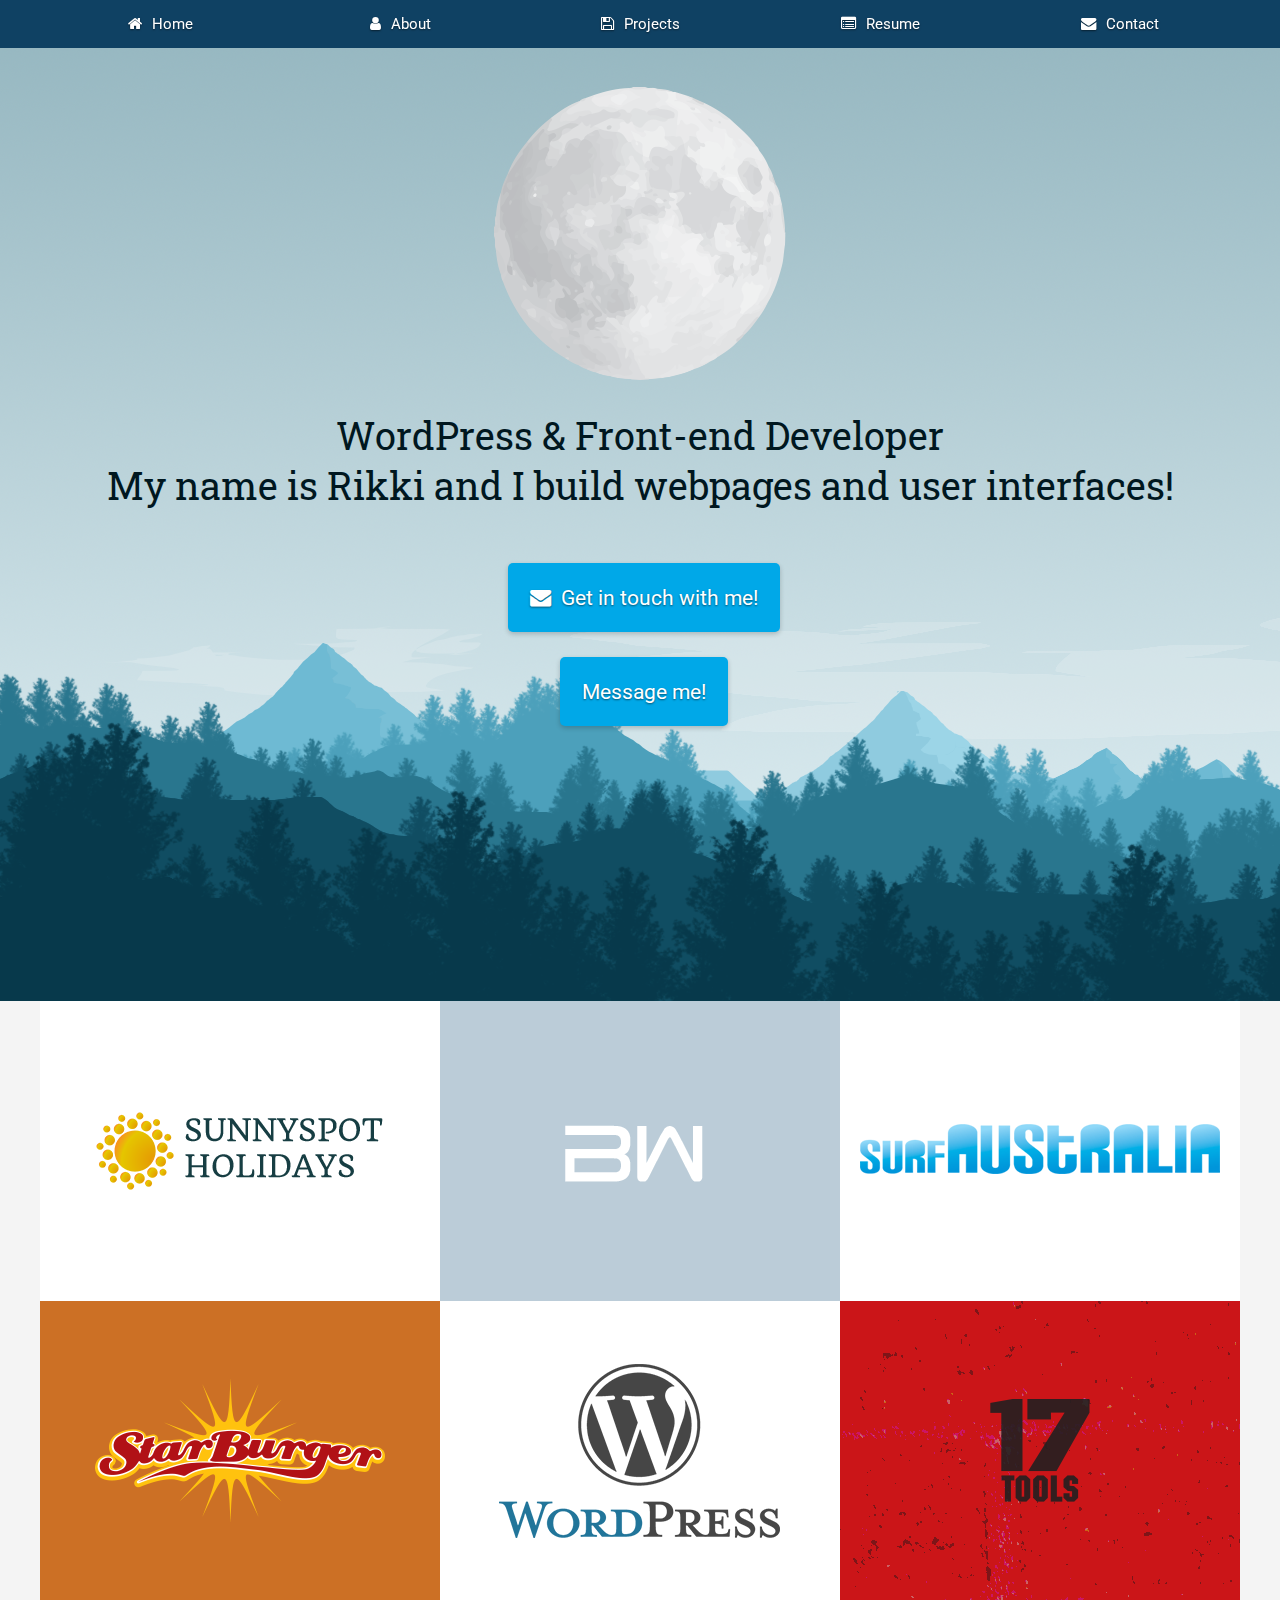
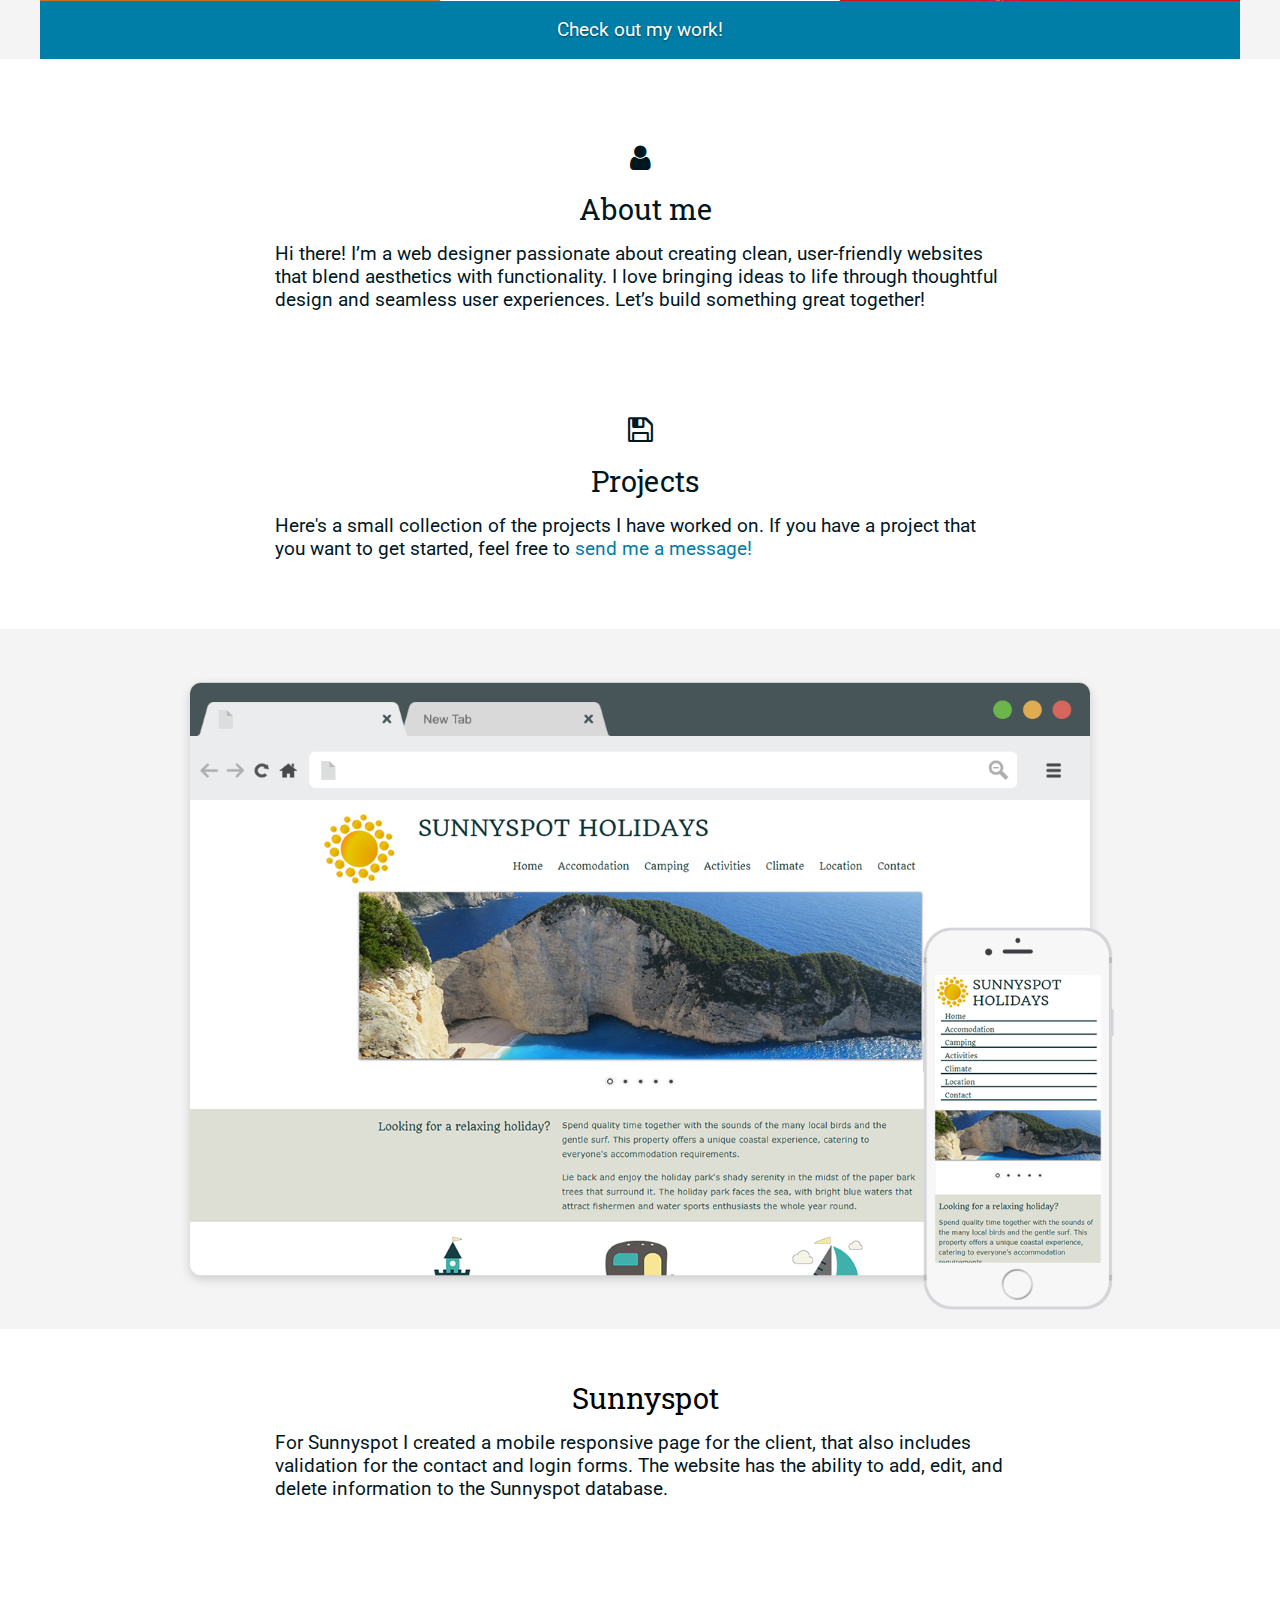
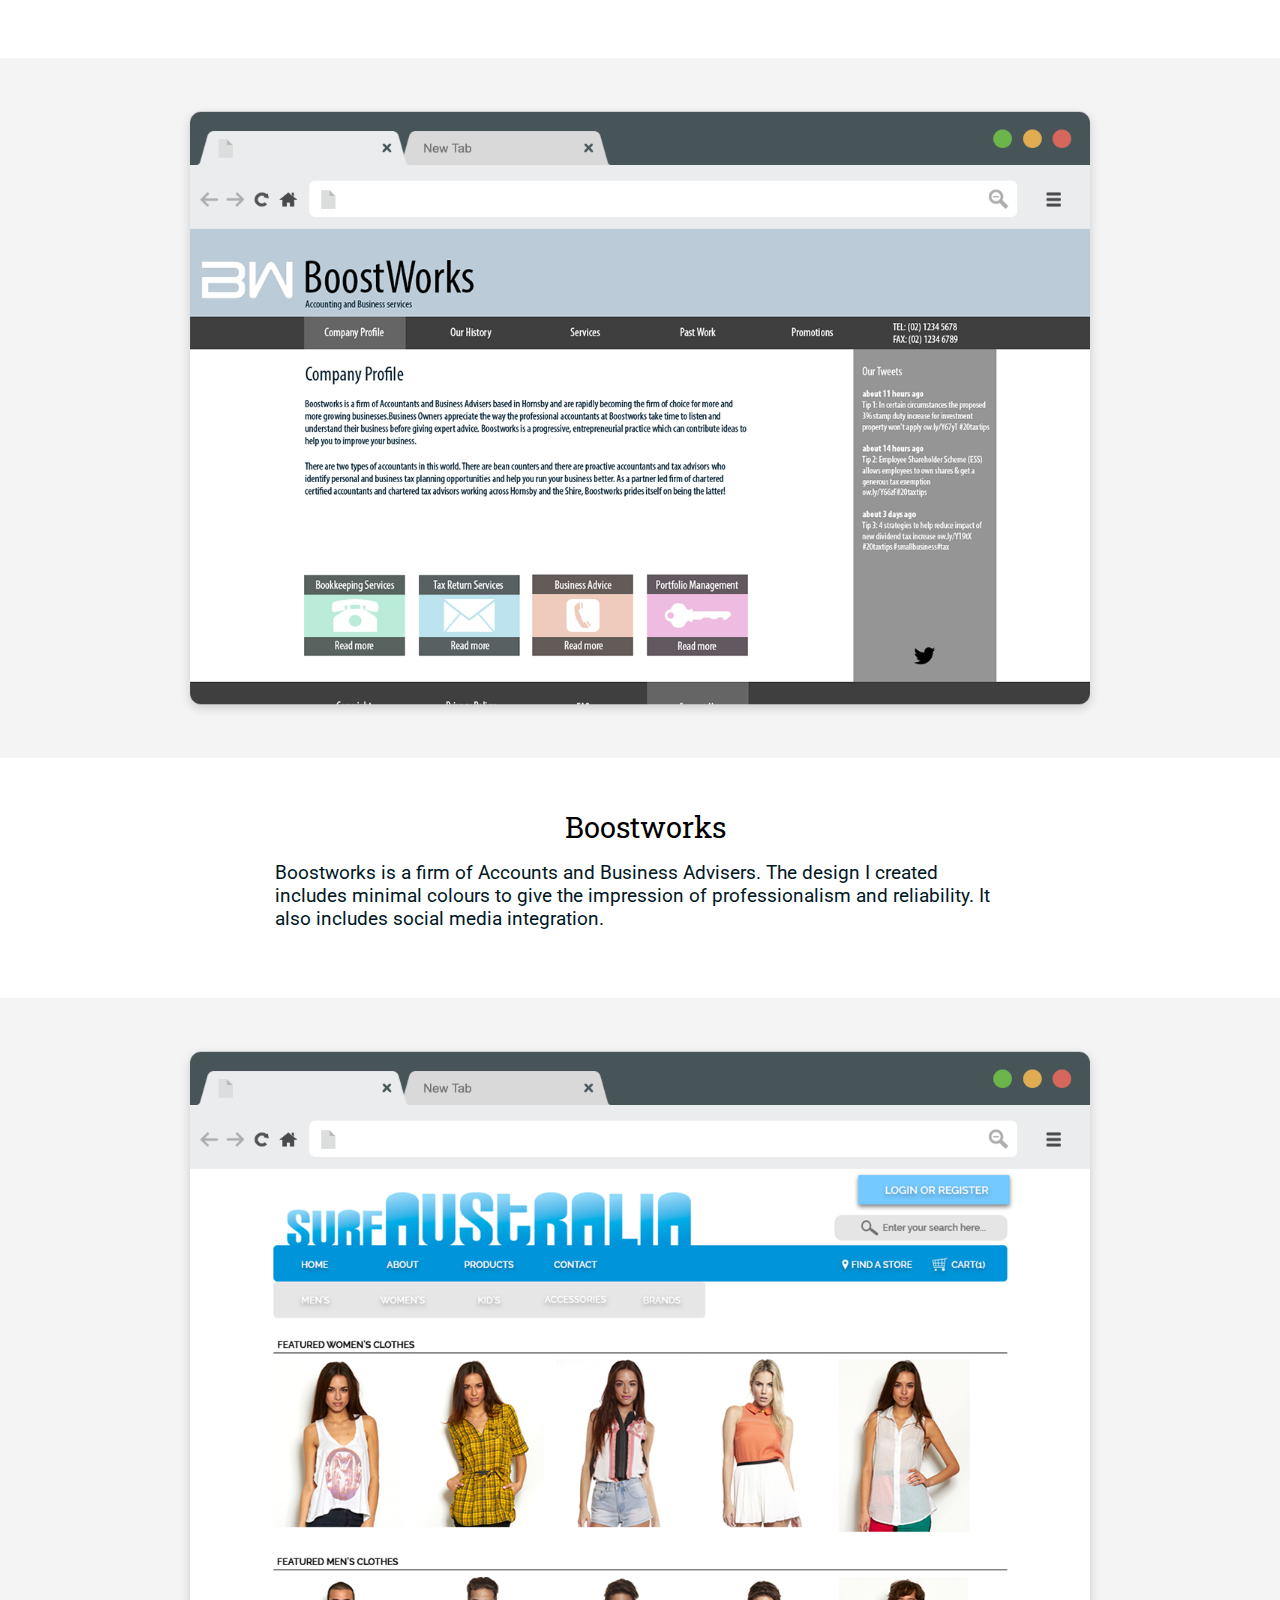
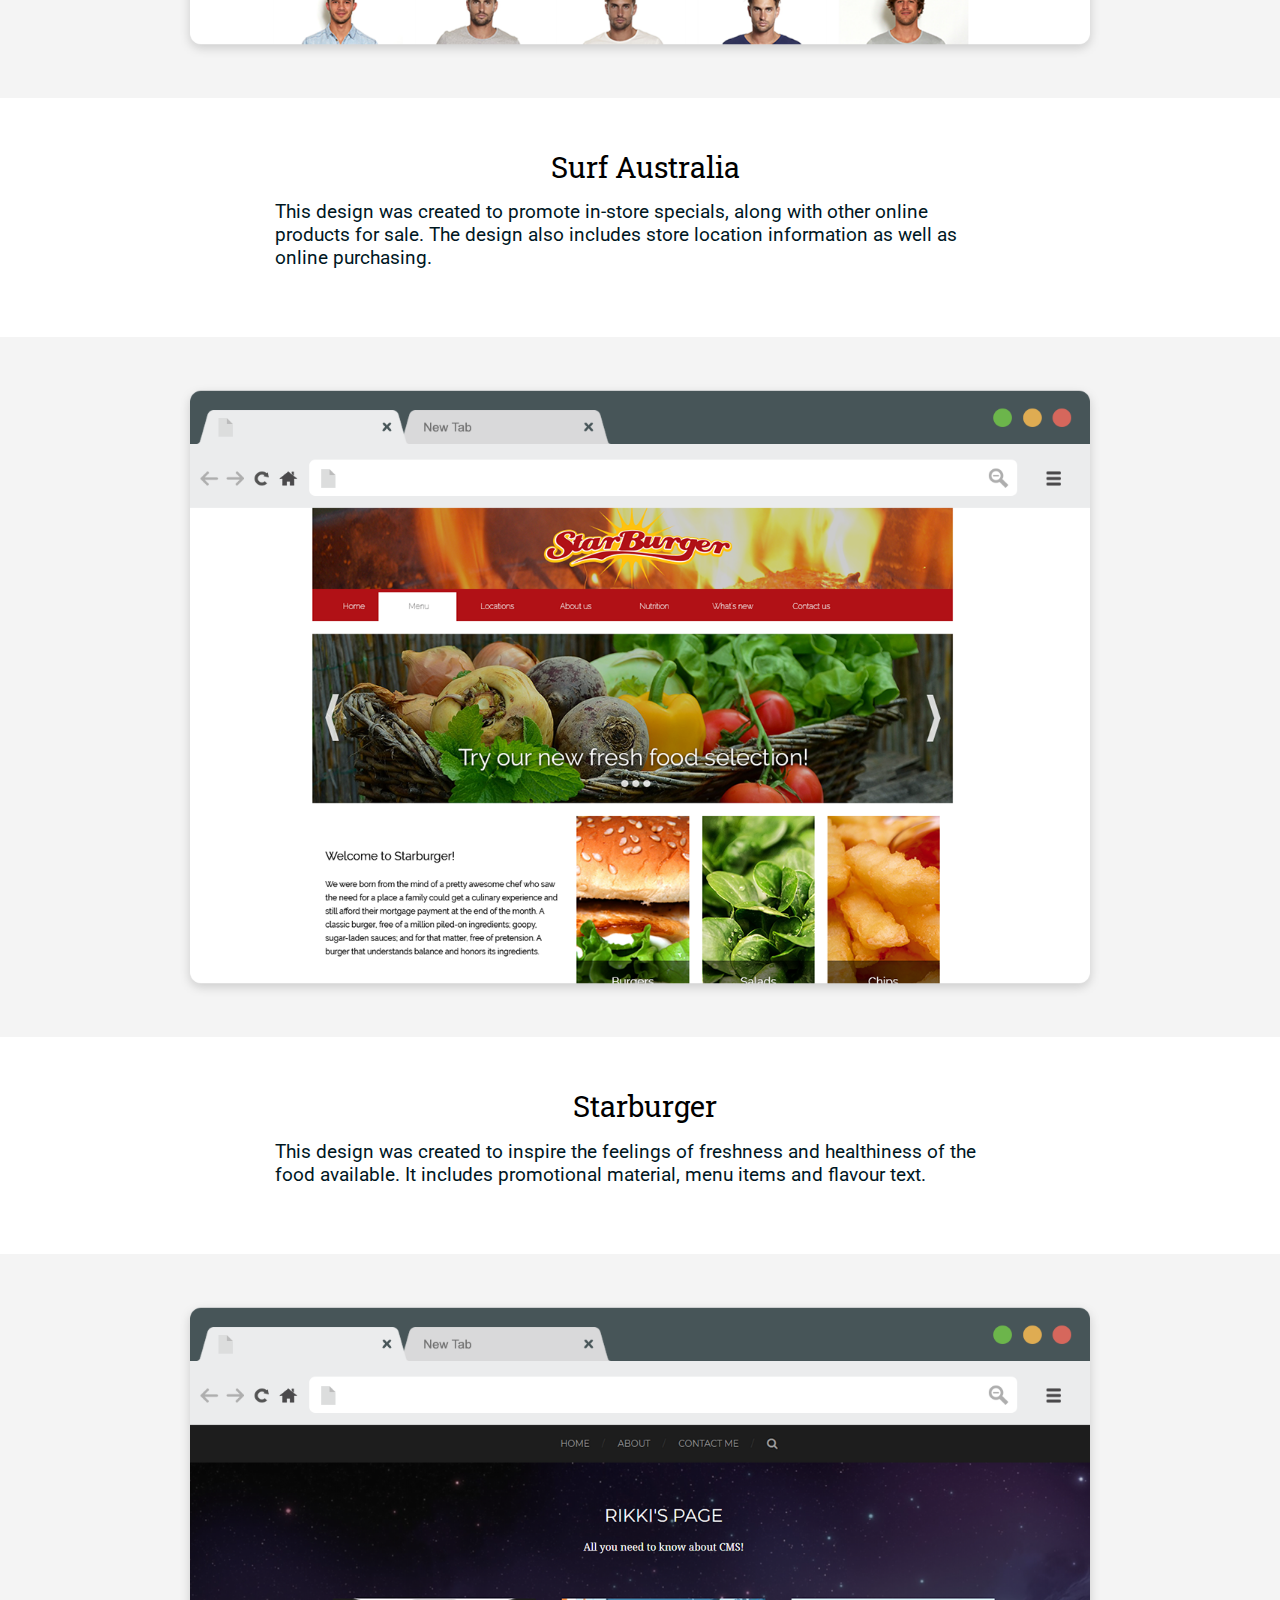
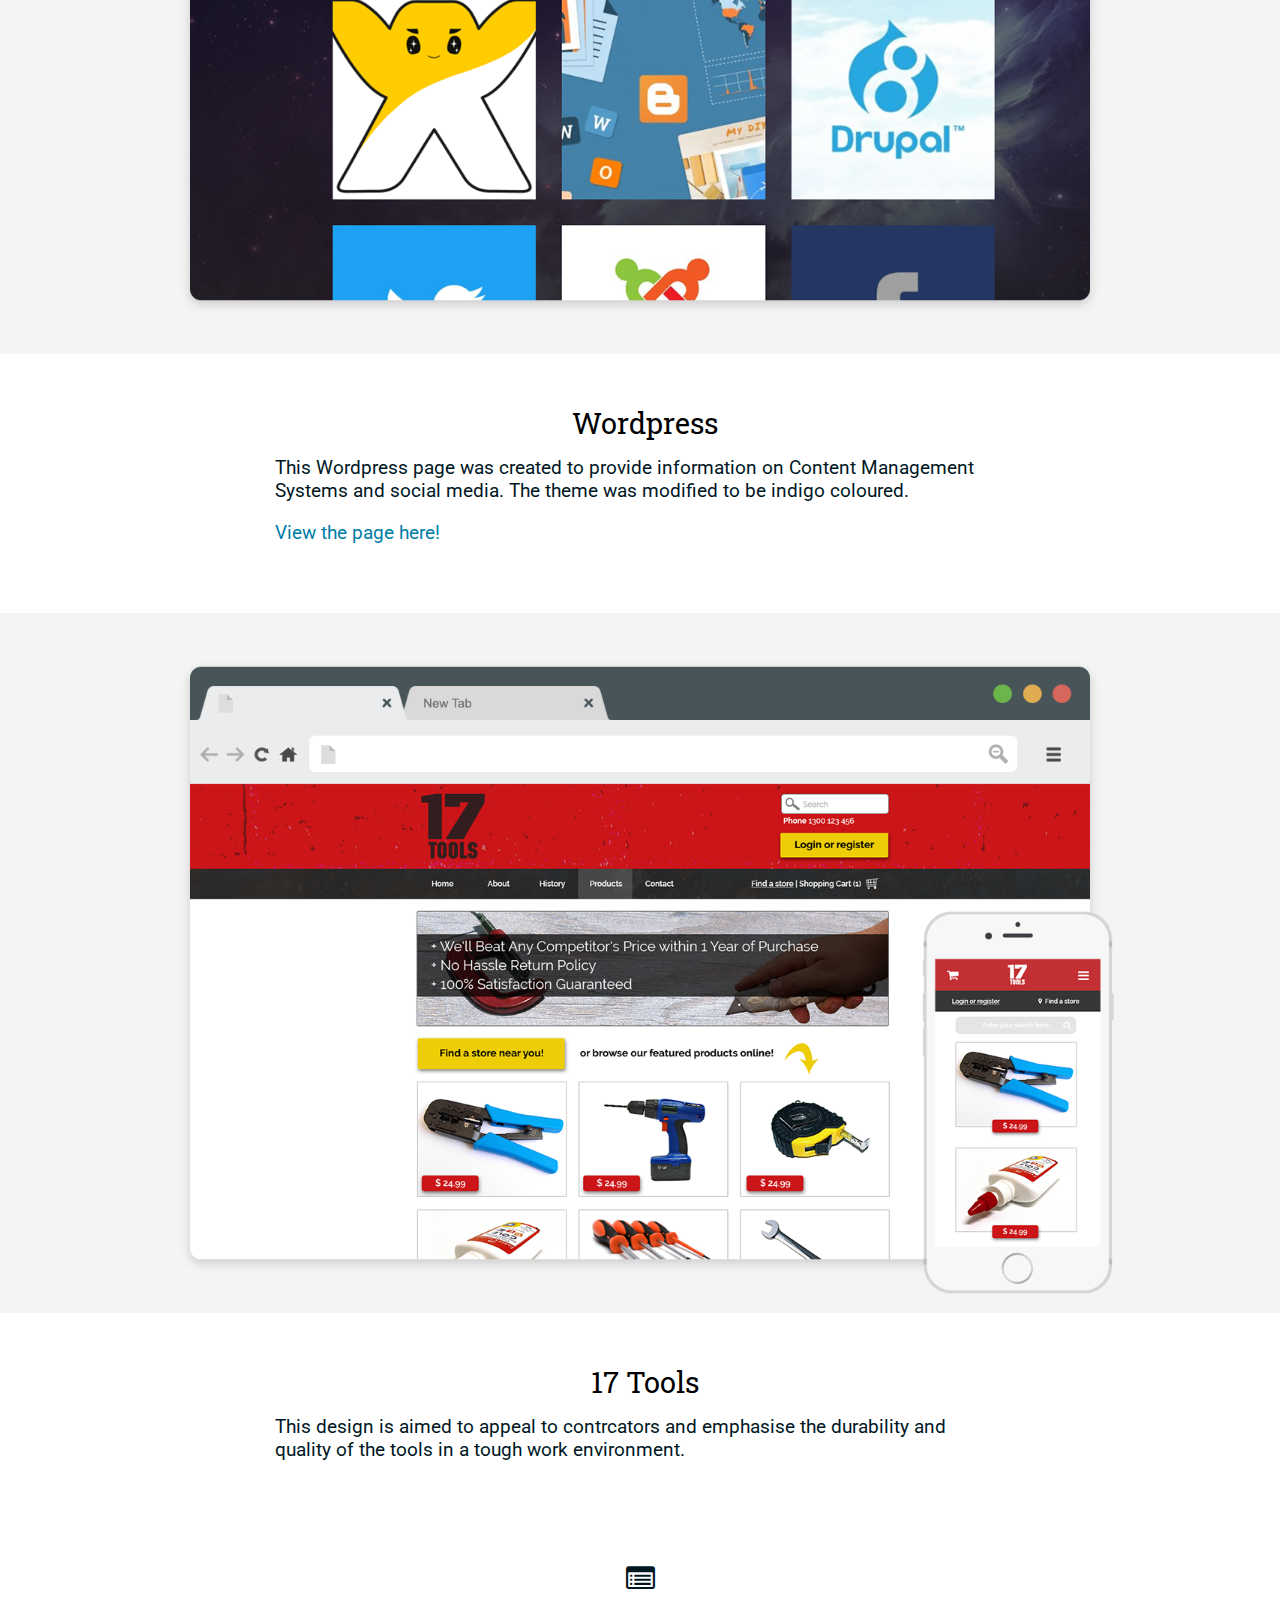
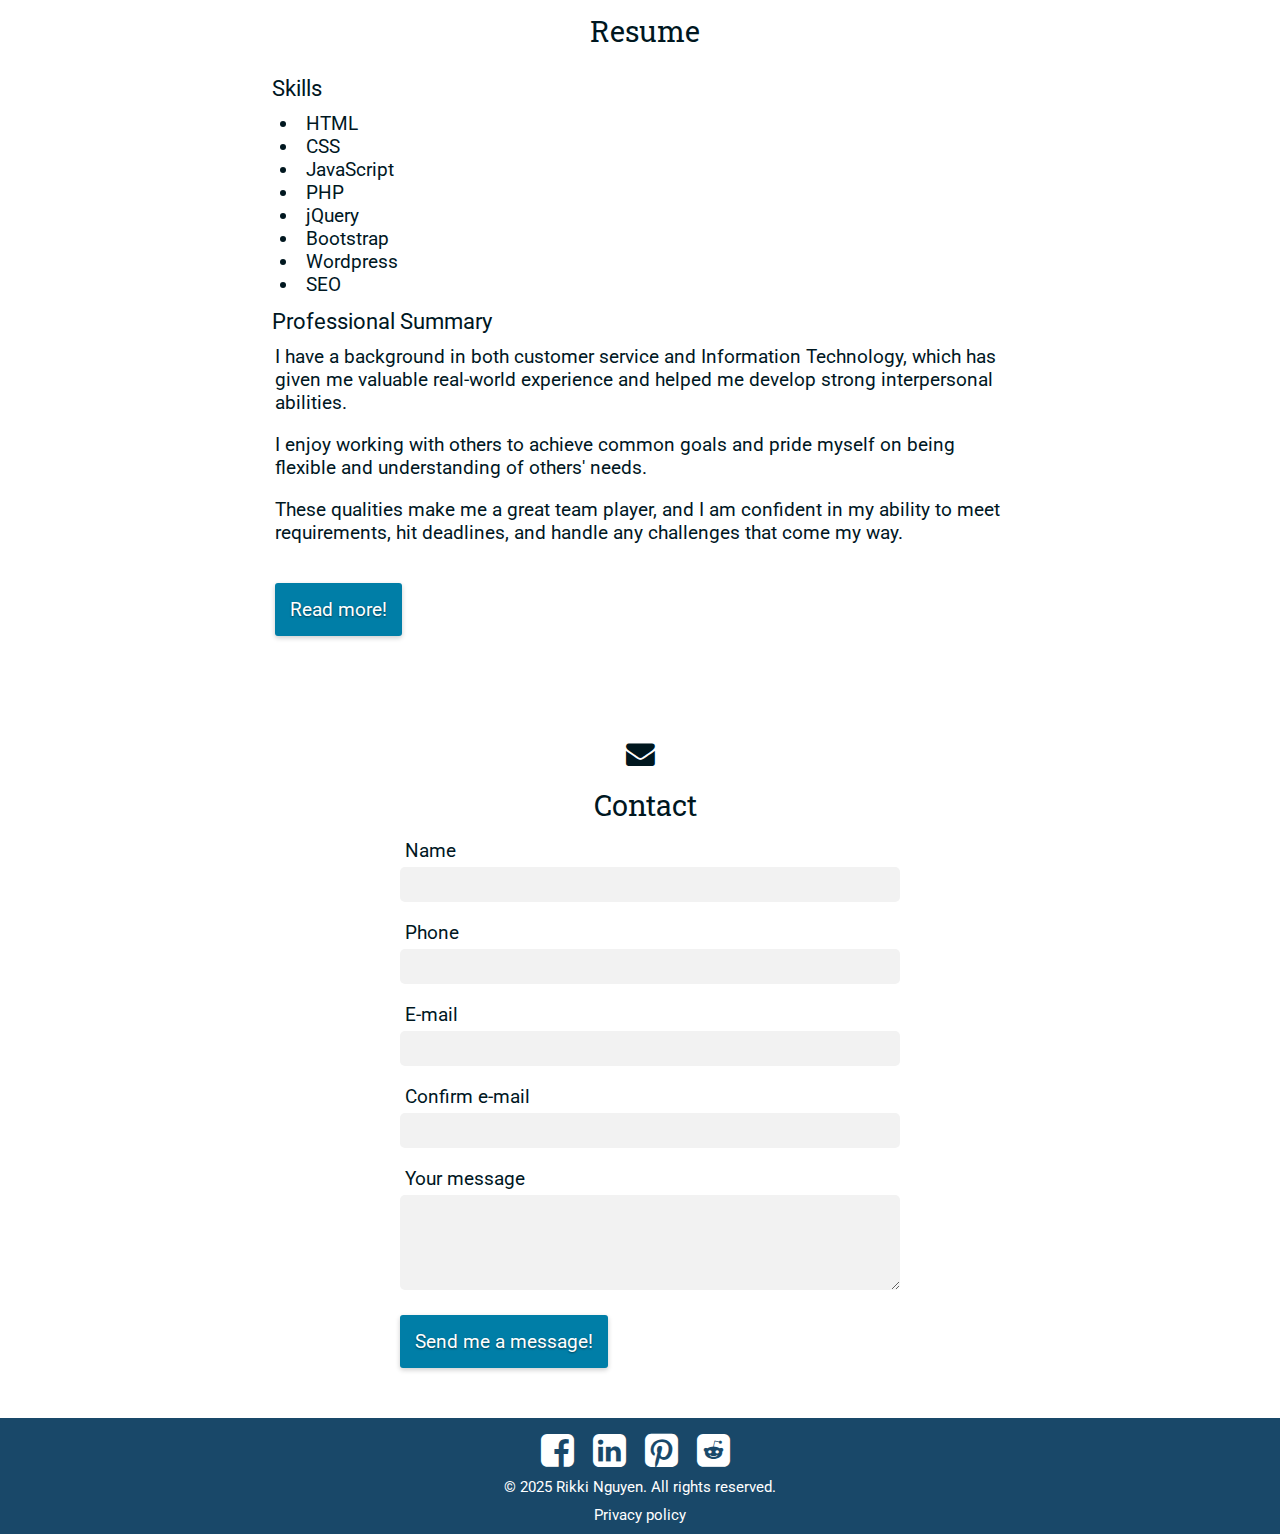
==== commit 478cb0d6: "Update index.html" ====
--- a/index.html
+++ b/index.html
@@ -32,9 +32,9 @@
 			<p>My name is Rikki and I build webpages and user interfaces!</p>
 			<br>
 			<button id="msg-btn" onclick="window.location.href='#contact'"><i class="fa fa-envelope"></i>Get in touch with me!</button>
-			<!-- <form>
+			<form>
 				<input id="msg-btn" type="button" value="Message me!" onclick="window.location.href='mailto:ng.rikki@gmail.com'" />
-			</form> -->
+			</form>
 		</div>
 		
 	</div>
@@ -57,8 +57,7 @@
 		<div class="stuff">
 			<h2><i class="fa fa-user"></i></h2>
 			<h2>About me</h2>
-			<p>Hi there! I'm a web designer / developer based in Sydney, Australia. I enjoy long walks on the beach, candle-lit dinners and listening to classical music.</p>
-			<p>I have a passion for webdesign and love to create for web and mobile devices!</p>
+			<p>Hi there! I’m a web designer passionate about creating clean, user-friendly websites that blend aesthetics with functionality. I love bringing ideas to life through thoughtful design and seamless user experiences. Let’s build something great together!</p>
 		</div>
 	</div>
 </section>
@@ -79,7 +78,7 @@
 			<div class="wrapper">
 			<div class="desc">
 				<h2><a href="images/sunnyspot-full.png">Sunnyspot</a></h2>
-				<p>For Sunnyspot I created a mobile responsive page for the client, that also includes validation for the contact and login forms. The website has the ability to add, edit, and delete information to the Sunnyspot database.</p><p><a href="http://infoweb.hornsby.tafensw.edu.au/~indigo05/projectSunnySpot_RikkiNguyen/" target="_blank">View the page here!</a></p>
+				<p>For Sunnyspot I created a mobile responsive page for the client, that also includes validation for the contact and login forms. The website has the ability to add, edit, and delete information to the Sunnyspot database.</p><!--!<p><a href="http://infoweb.hornsby.tafensw.edu.au/~indigo05/projectSunnySpot_RikkiNguyen/" target="_blank">View the page here!</a></p>-->
 				<br><iframe id="ssad" src="Sunnyspot-ads/Sunnyspot-ads.html"></iframe>
 			</div>
 		</div>
@@ -141,7 +140,7 @@
 			<div class="wrapper">
 			<div class="desc">
 				<h2><a href="images/tools-full.png">17 Tools</a></h2>
-				<p>17 Tools is an Australian owned company that specialises in a core selection of tools. This design is aimed to appeal to contrcators and emphasise the durability and quality of the tools in a tough work environment.</p>
+				<p>This design is aimed to appeal to contrcators and emphasise the durability and quality of the tools in a tough work environment.</p>
 			</div>
 		</div>
 	</div>
@@ -165,7 +164,9 @@
 			</ul>
 
 			<h3>Professional Summary</h3>
-			<p>I have a background in both customer service and Information Technology, which has given me valuable real-world experience and helped me develop strong interpersonal abilities. I enjoy working with others to achieve common goals and pride myself on being flexible and understanding of others' needs. These qualities make me a great team player, and I am confident in my ability to meet requirements, hit deadlines, and handle any challenges that come my way.
+			<p>I have a background in both customer service and Information Technology, which has given me valuable real-world experience and helped me develop strong interpersonal abilities.</p>
+			<p>I enjoy working with others to achieve common goals and pride myself on being flexible and understanding of others' needs.</p>
+			<p>These qualities make me a great team player, and I am confident in my ability to meet requirements, hit deadlines, and handle any challenges that come my way.</p>
 </p>
 
 			<form>
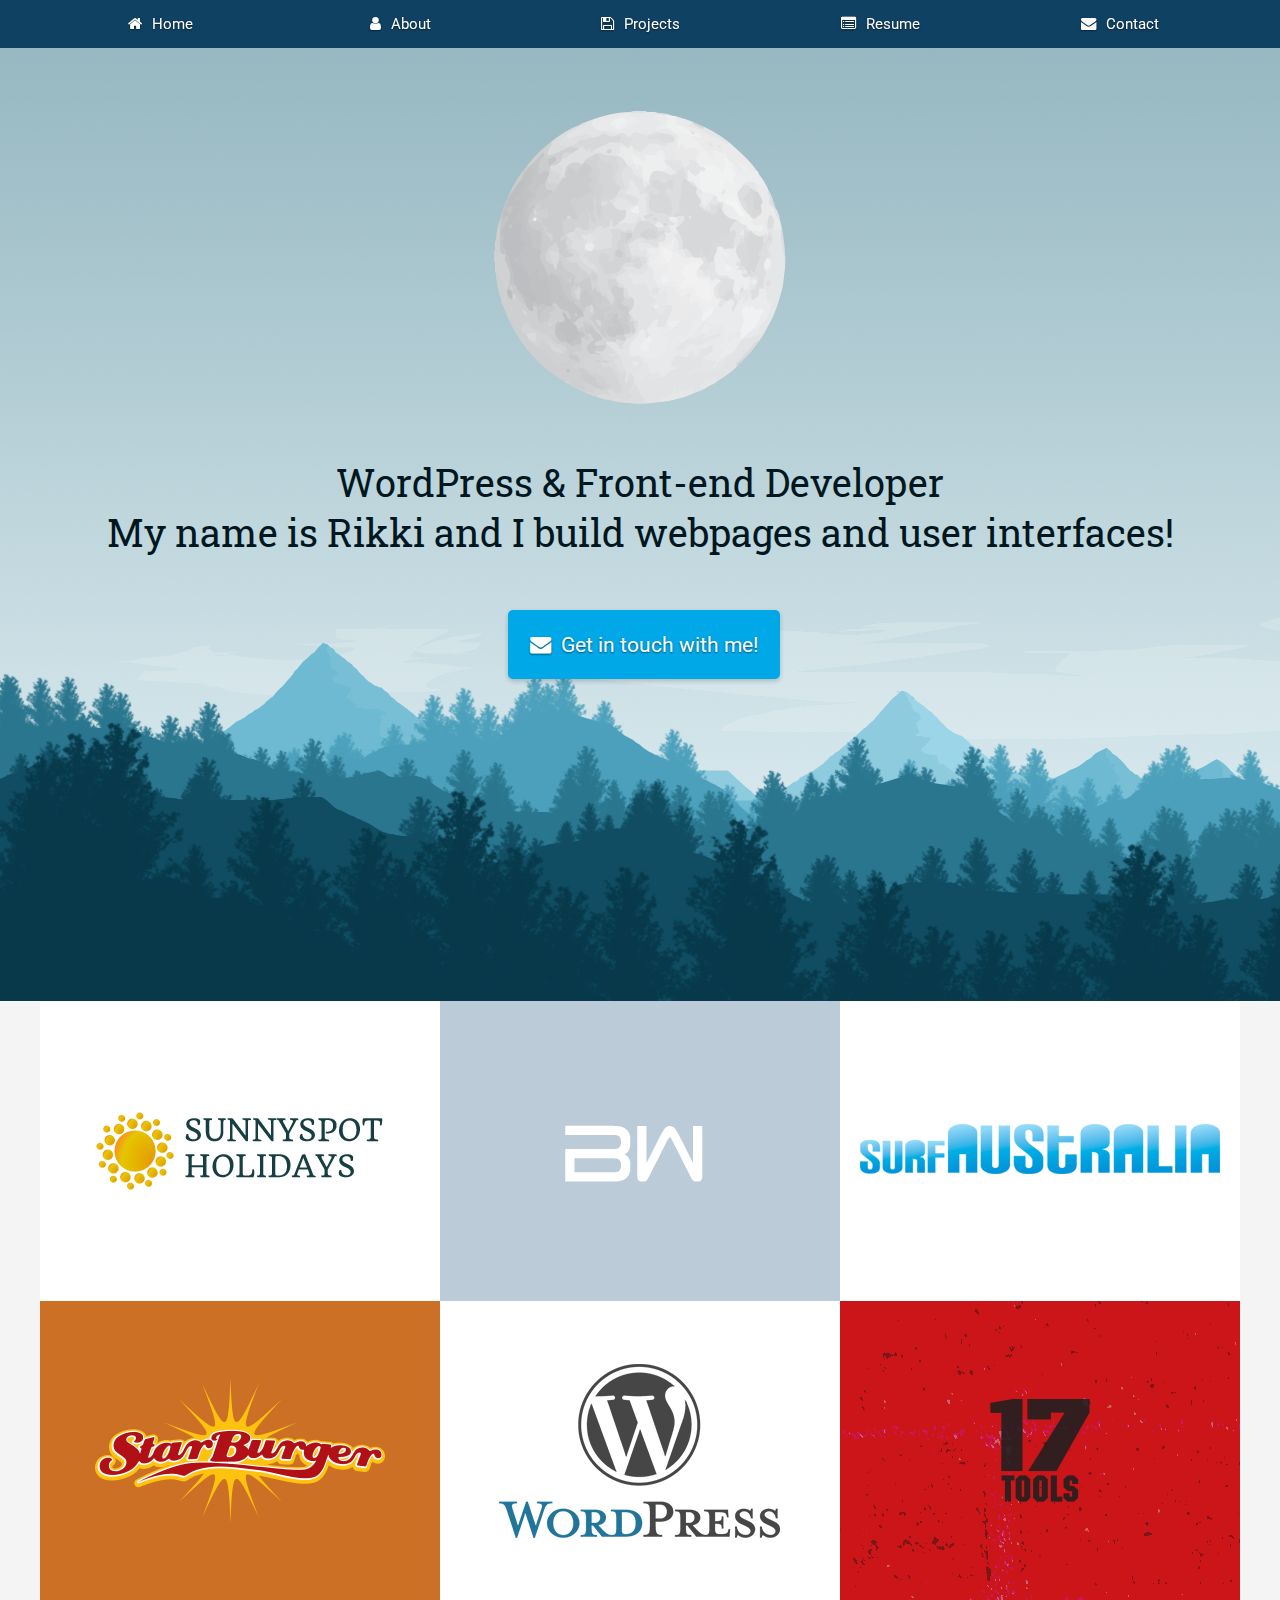
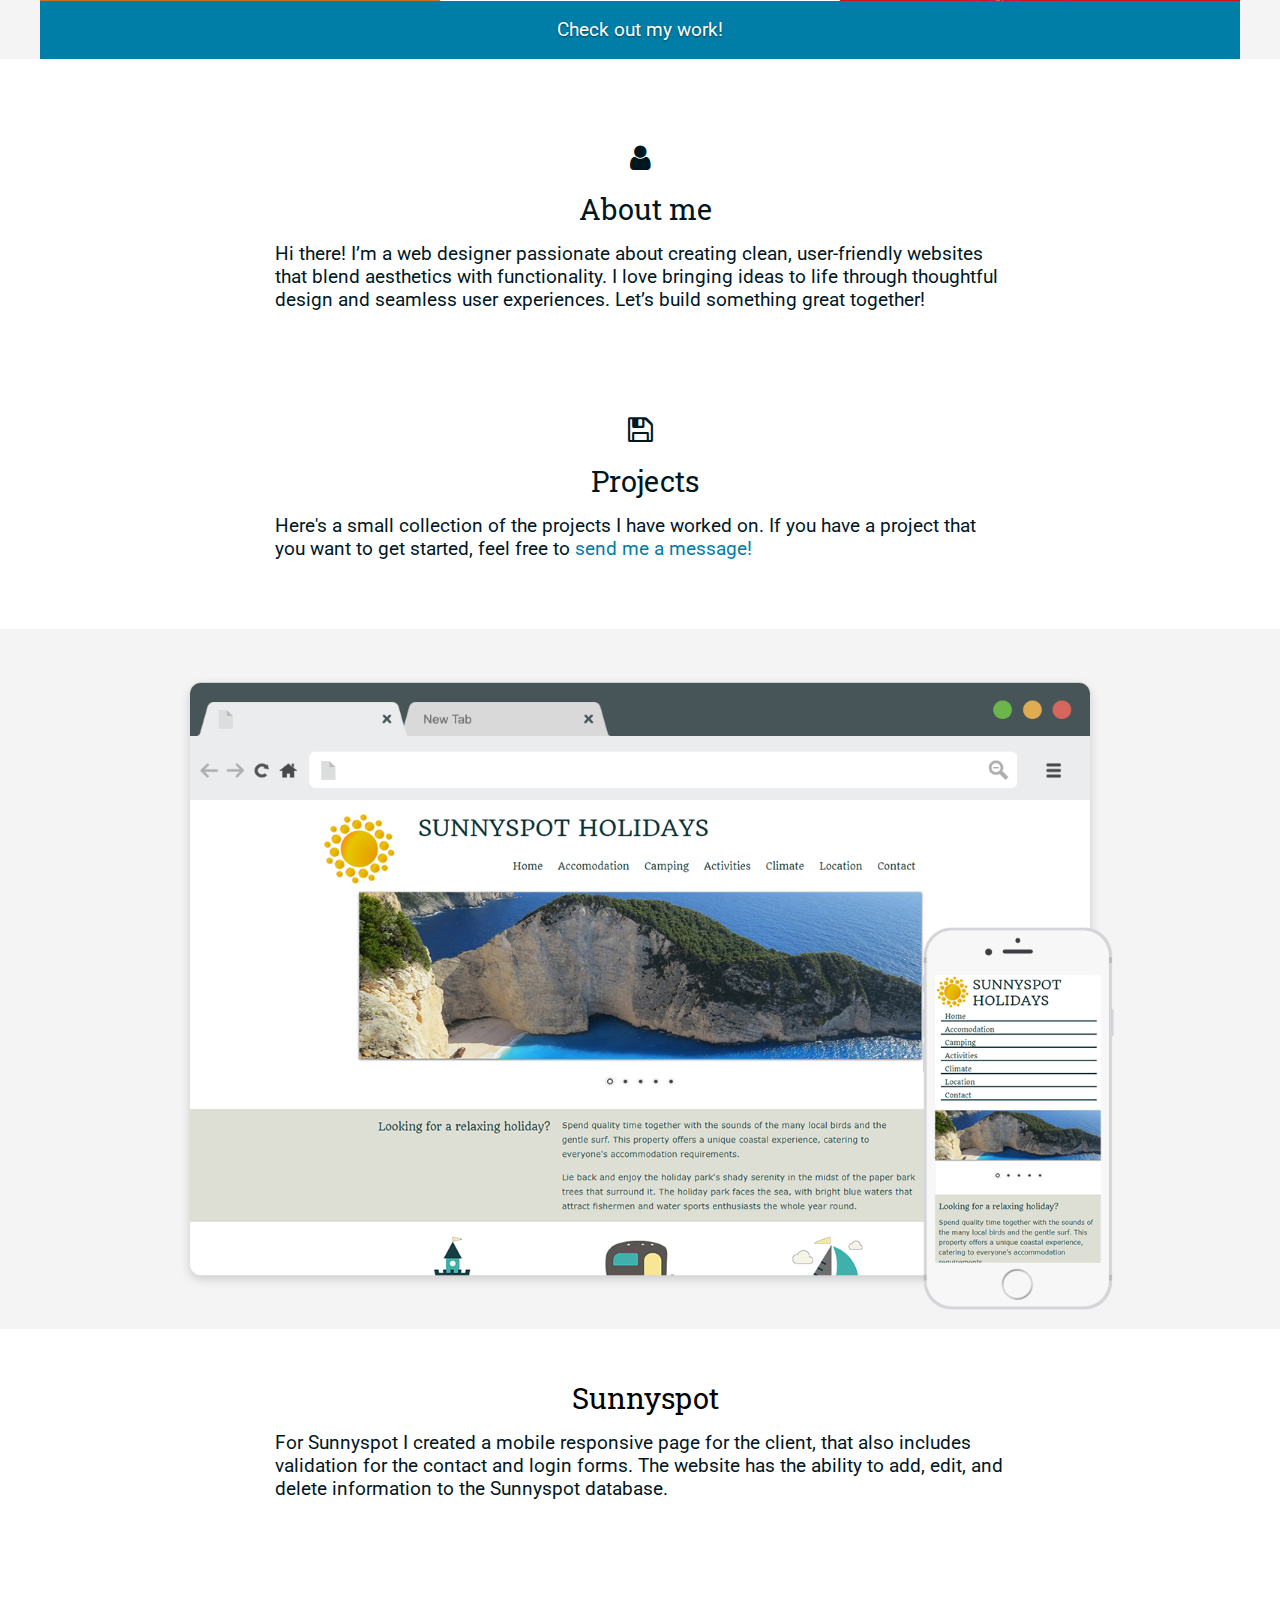
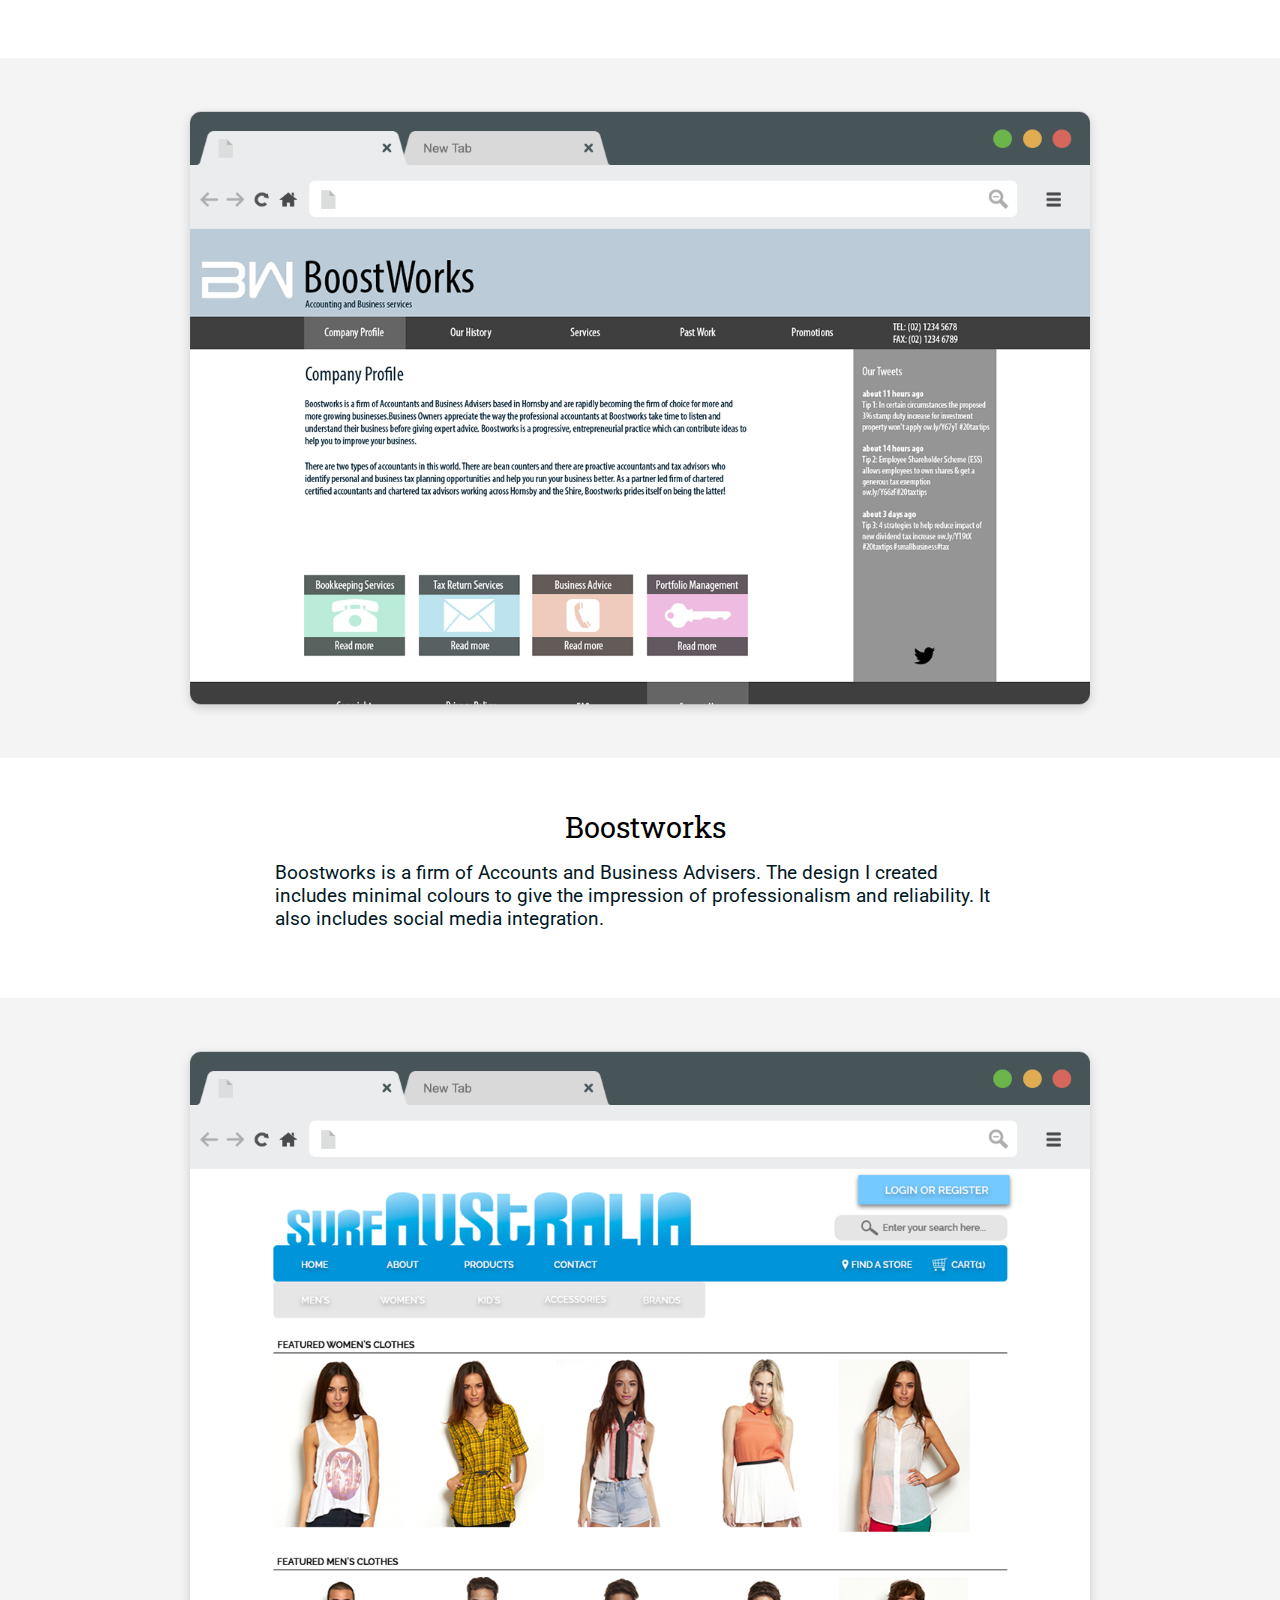
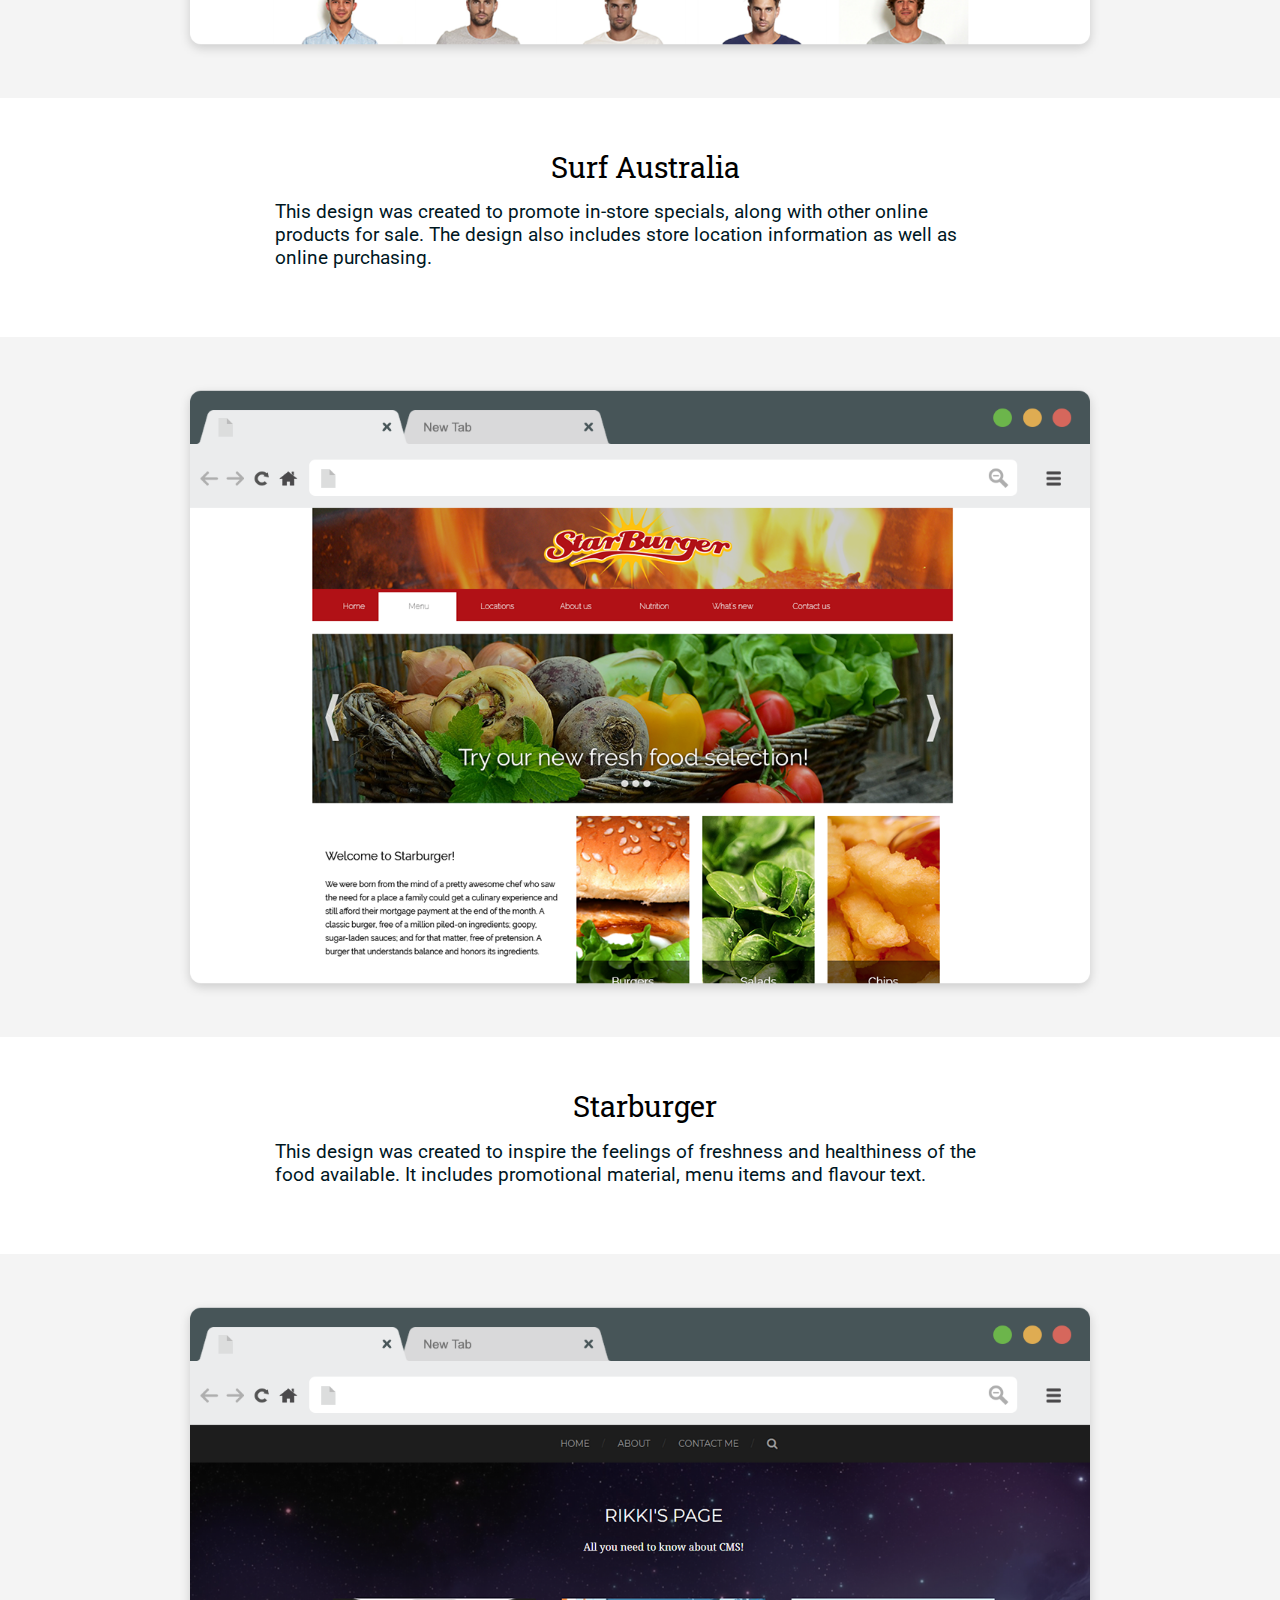
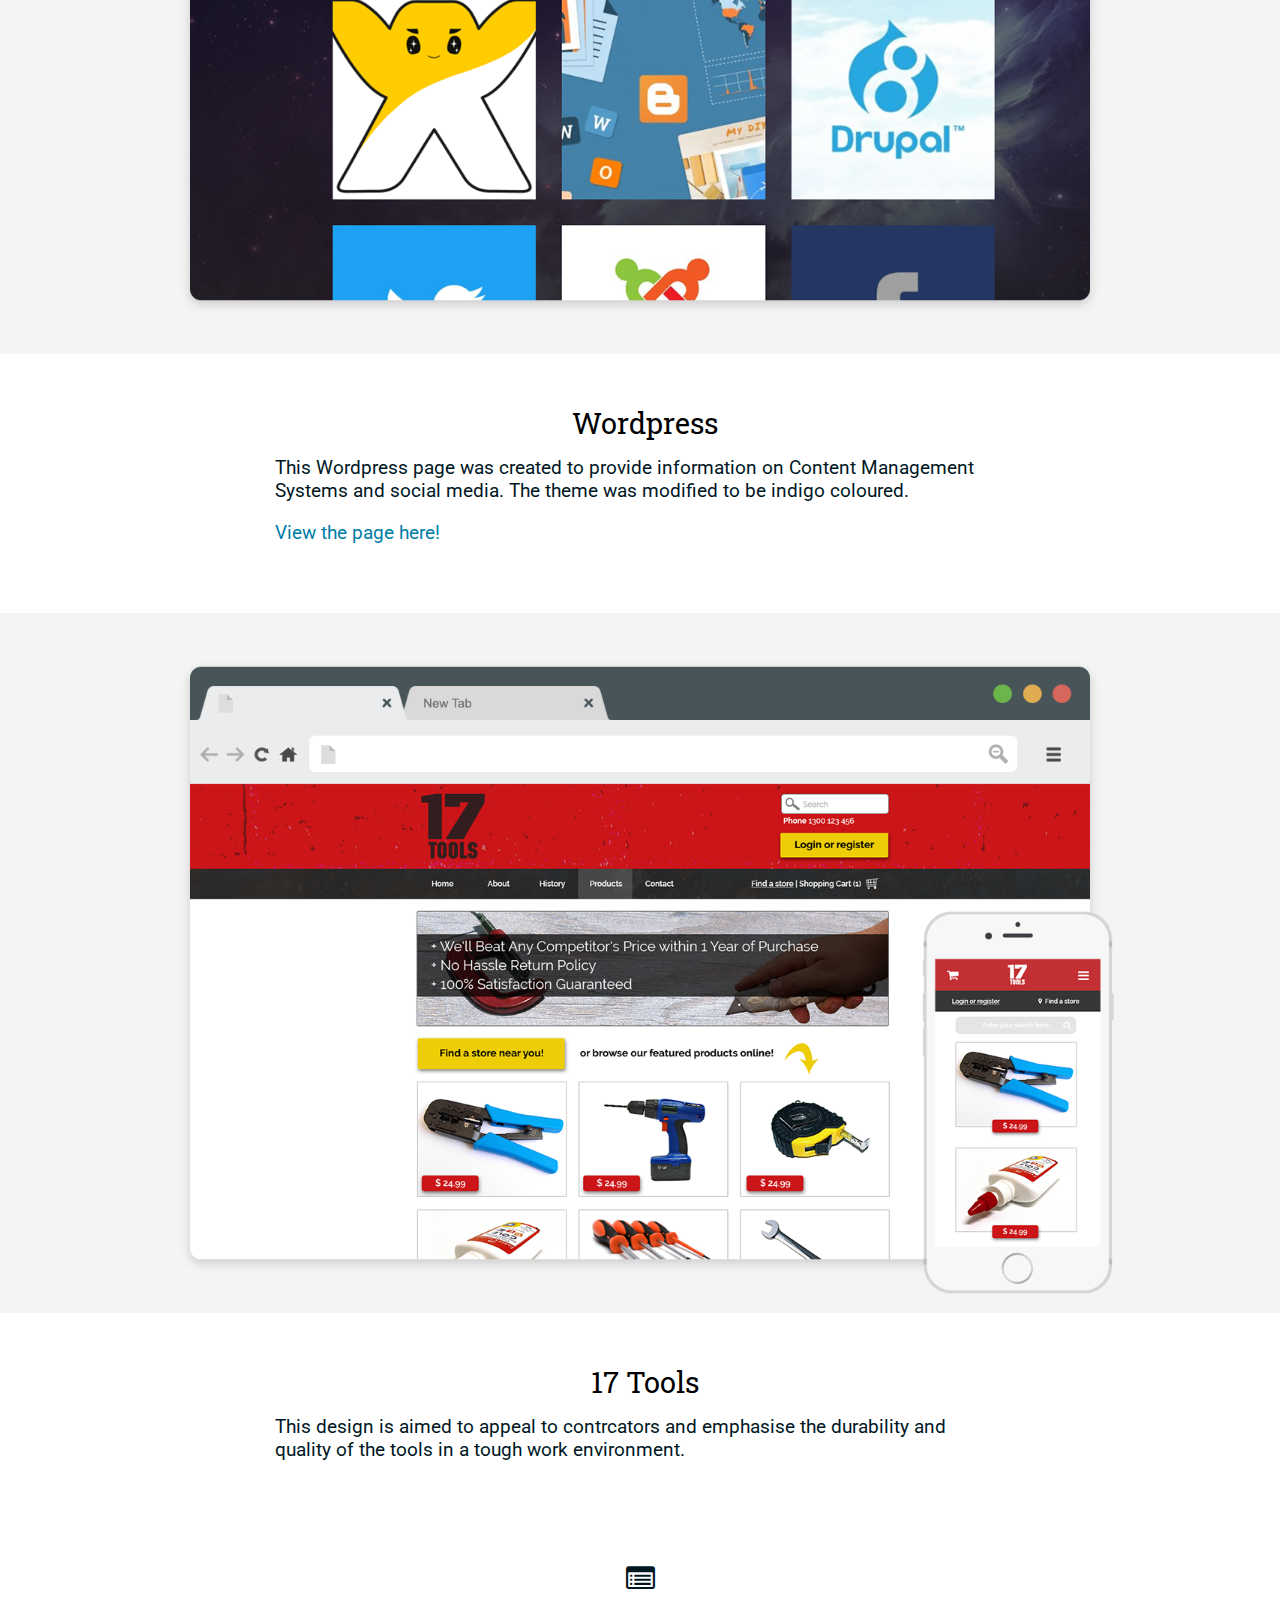
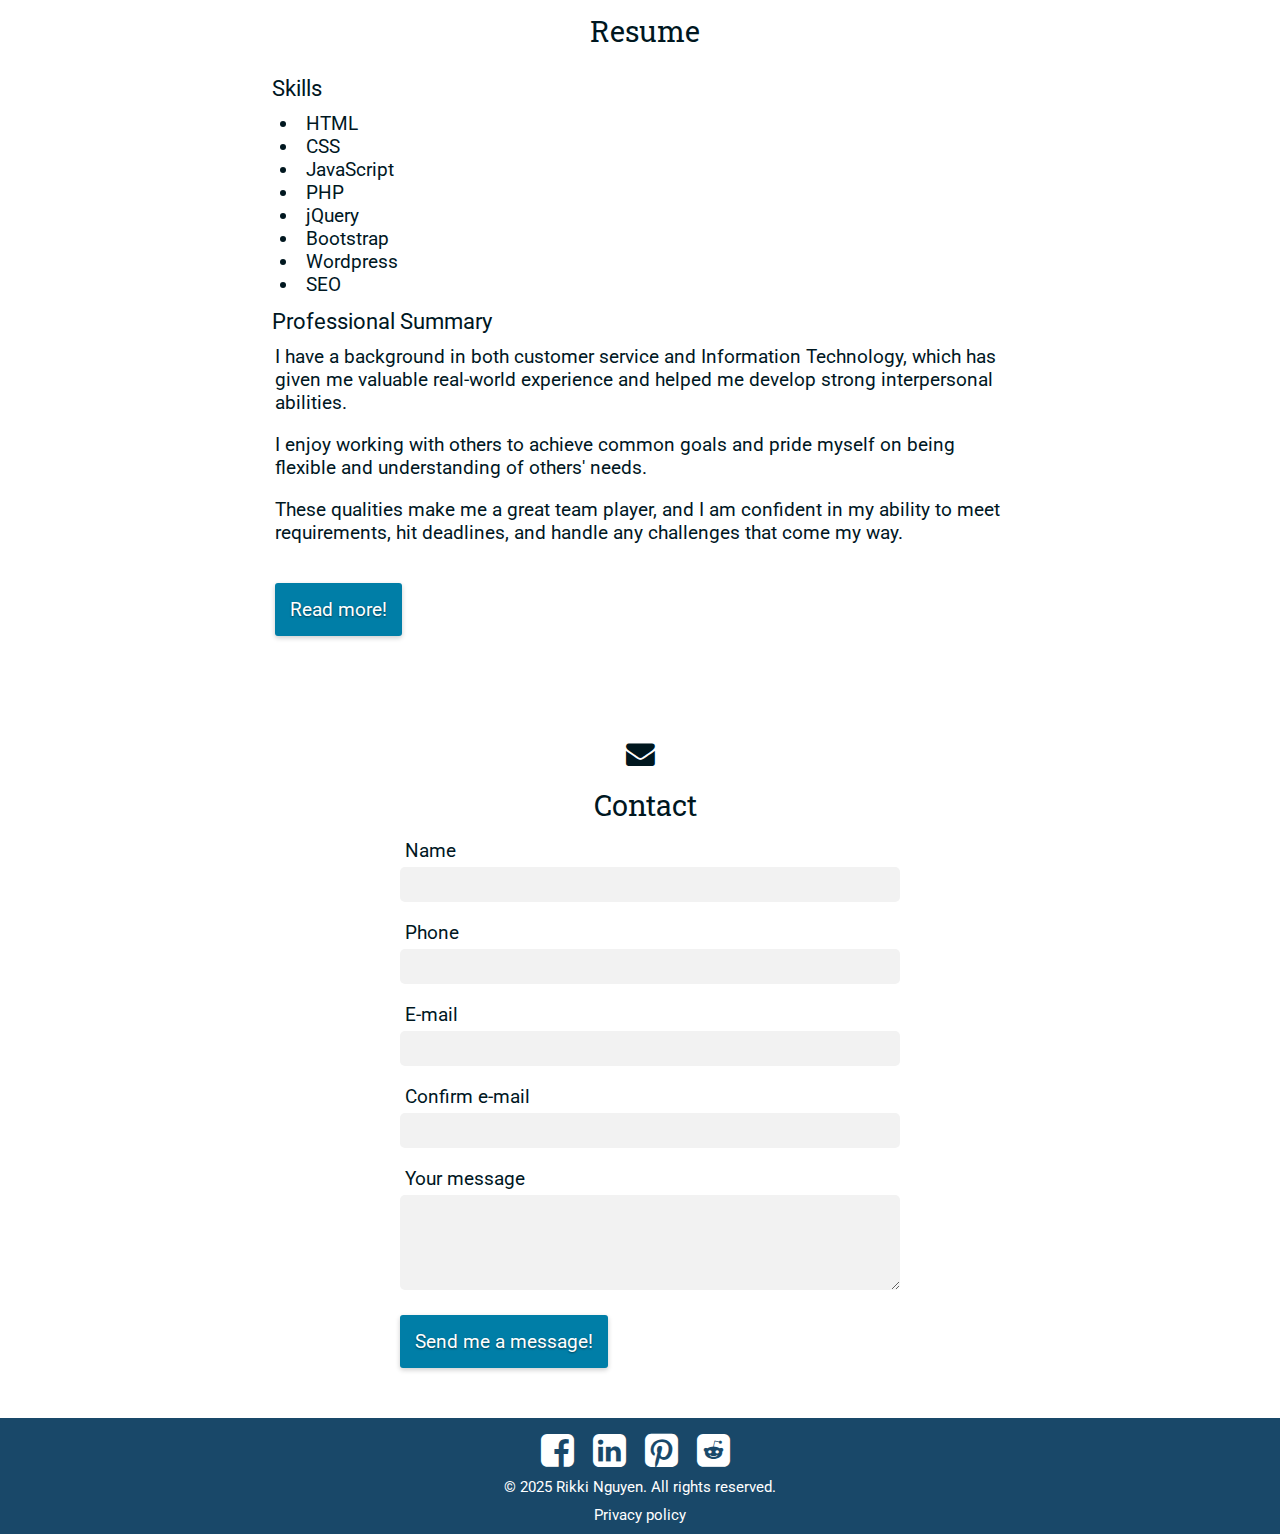
==== commit 5d1a4e9a: "Update index.html" ====
--- a/index.html
+++ b/index.html
@@ -31,10 +31,10 @@
 			<p>WordPress & Front-end Developer</p>
 			<p>My name is Rikki and I build webpages and user interfaces!</p>
 			<br>
-			<button id="msg-btn" onclick="window.location.href='#contact'"><i class="fa fa-envelope"></i>Get in touch with me!</button>
-			<form>
+			<button id="msg-btn" onclick="window.location.href='mailto:ng.rikki@gmail.com'"><i class="fa fa-envelope"></i>Get in touch with me!</button>
+			<!--<form>
 				<input id="msg-btn" type="button" value="Message me!" onclick="window.location.href='mailto:ng.rikki@gmail.com'" />
-			</form>
+			</form>-->
 		</div>
 		
 	</div>
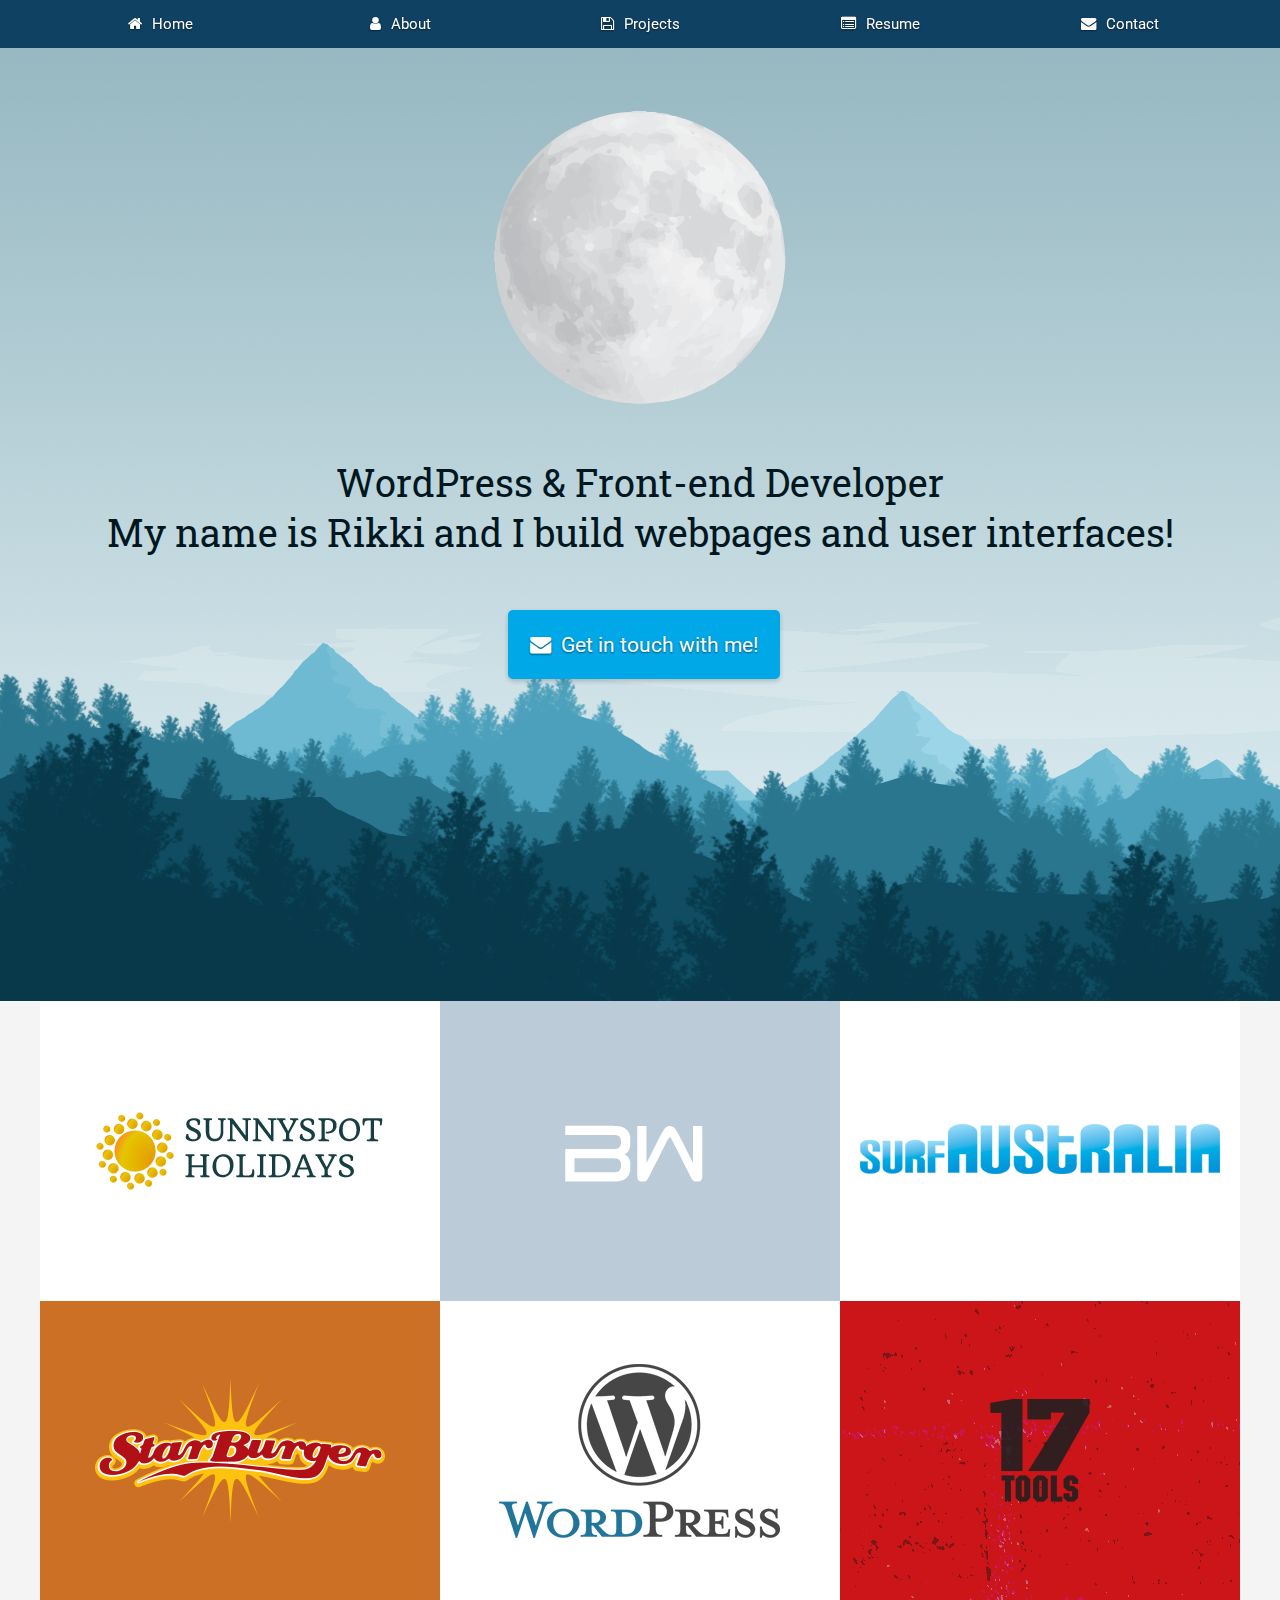
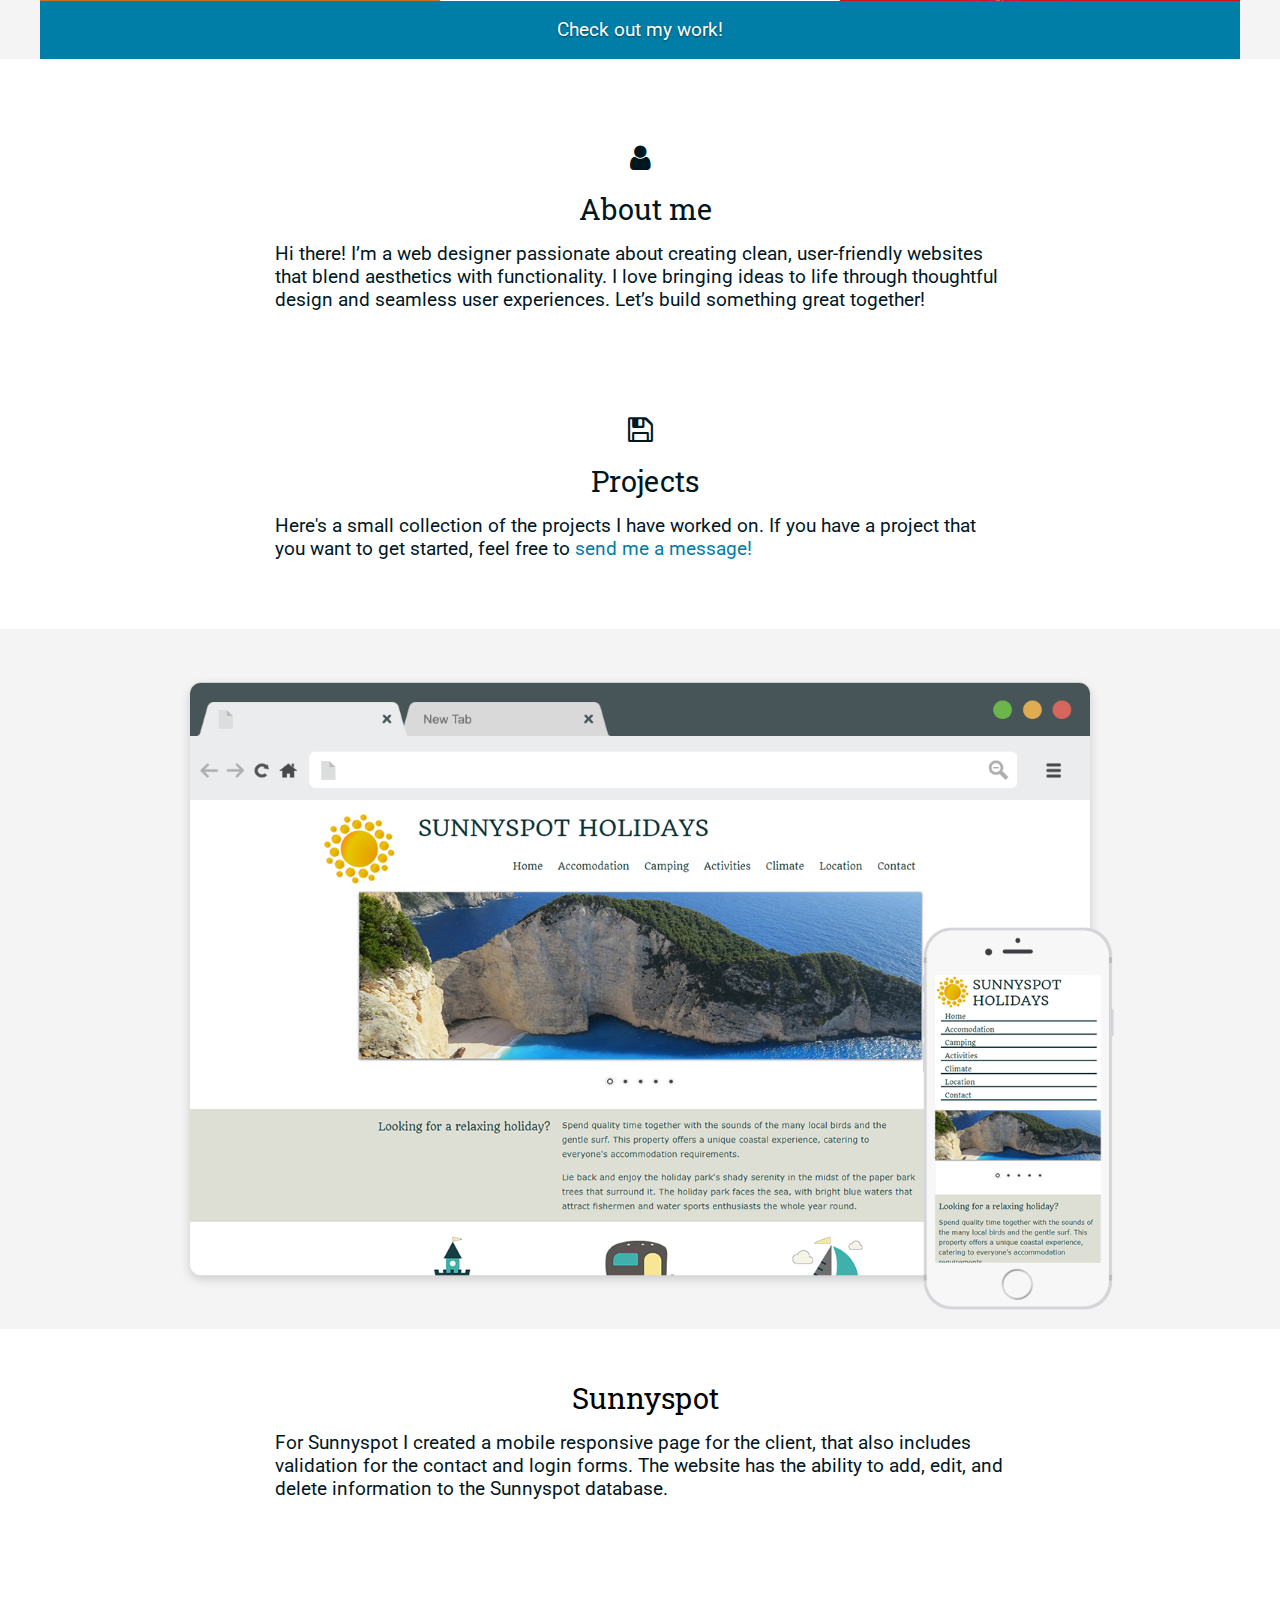
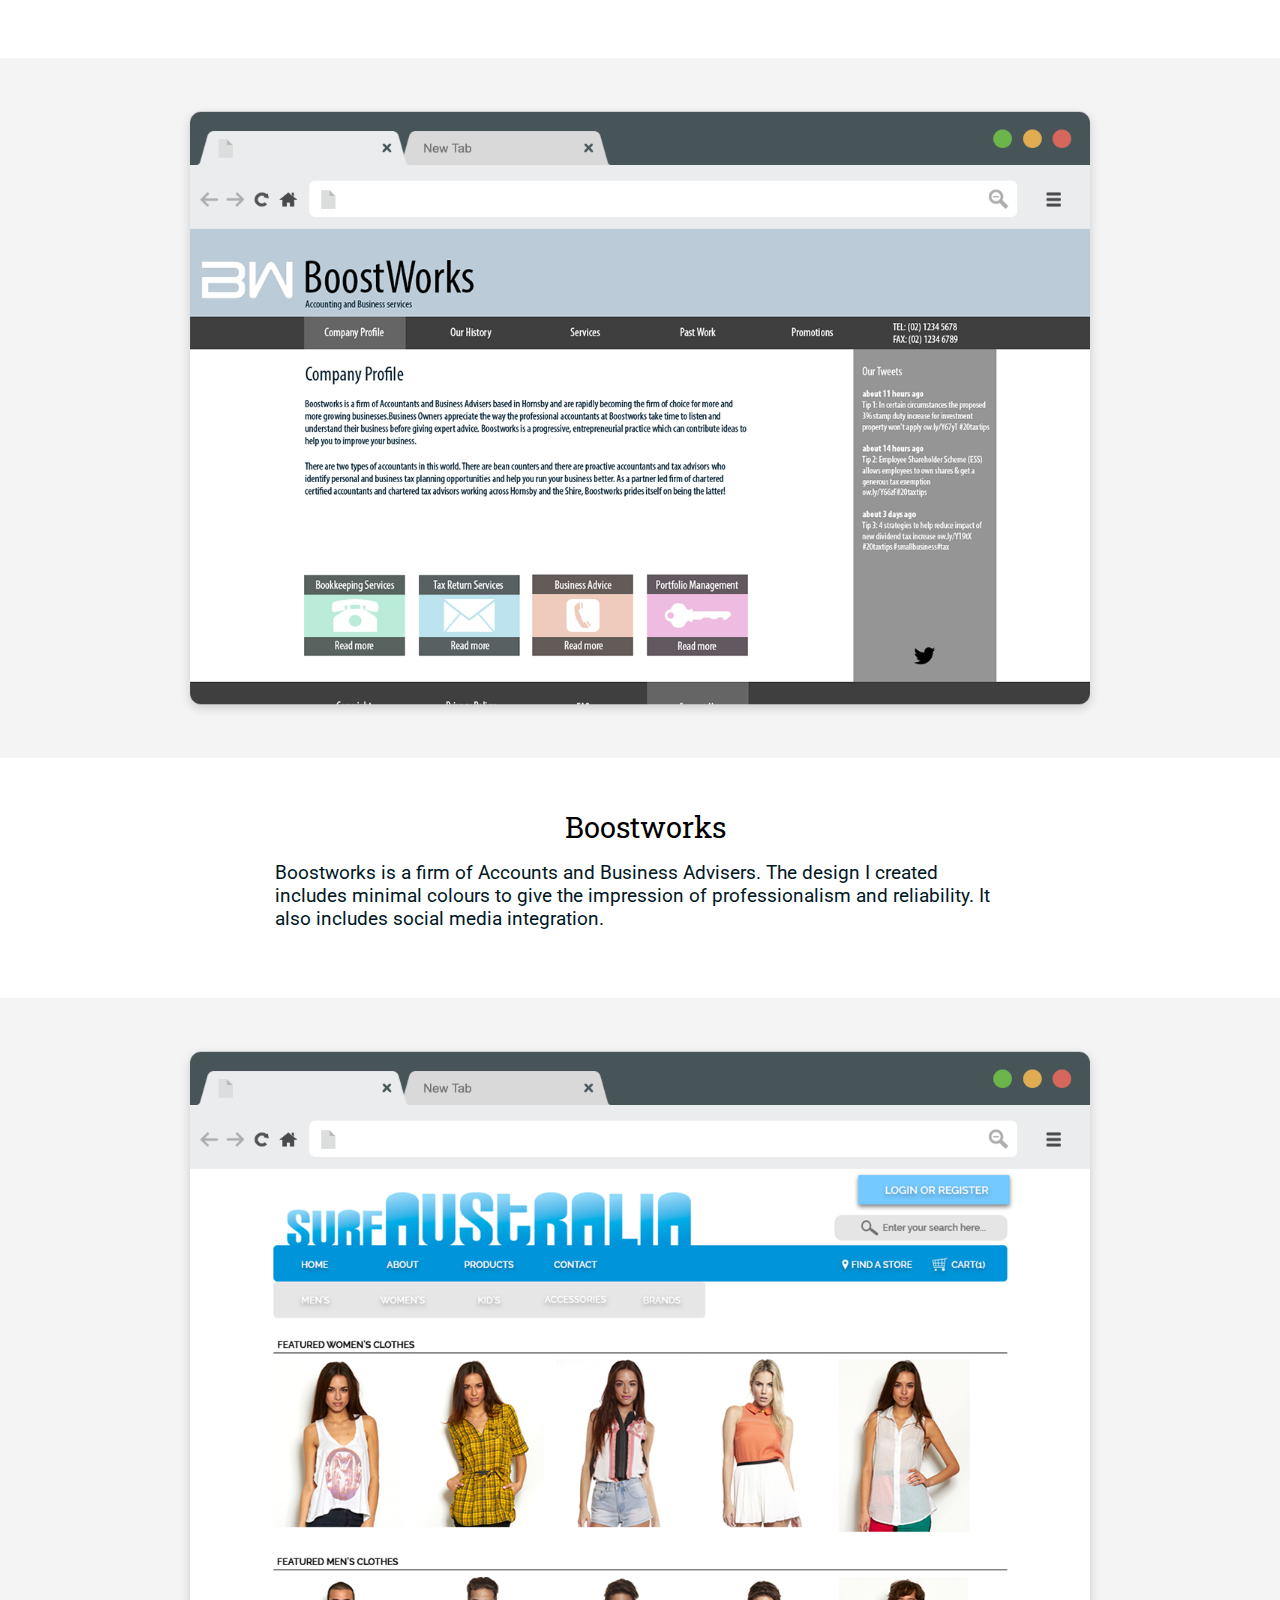
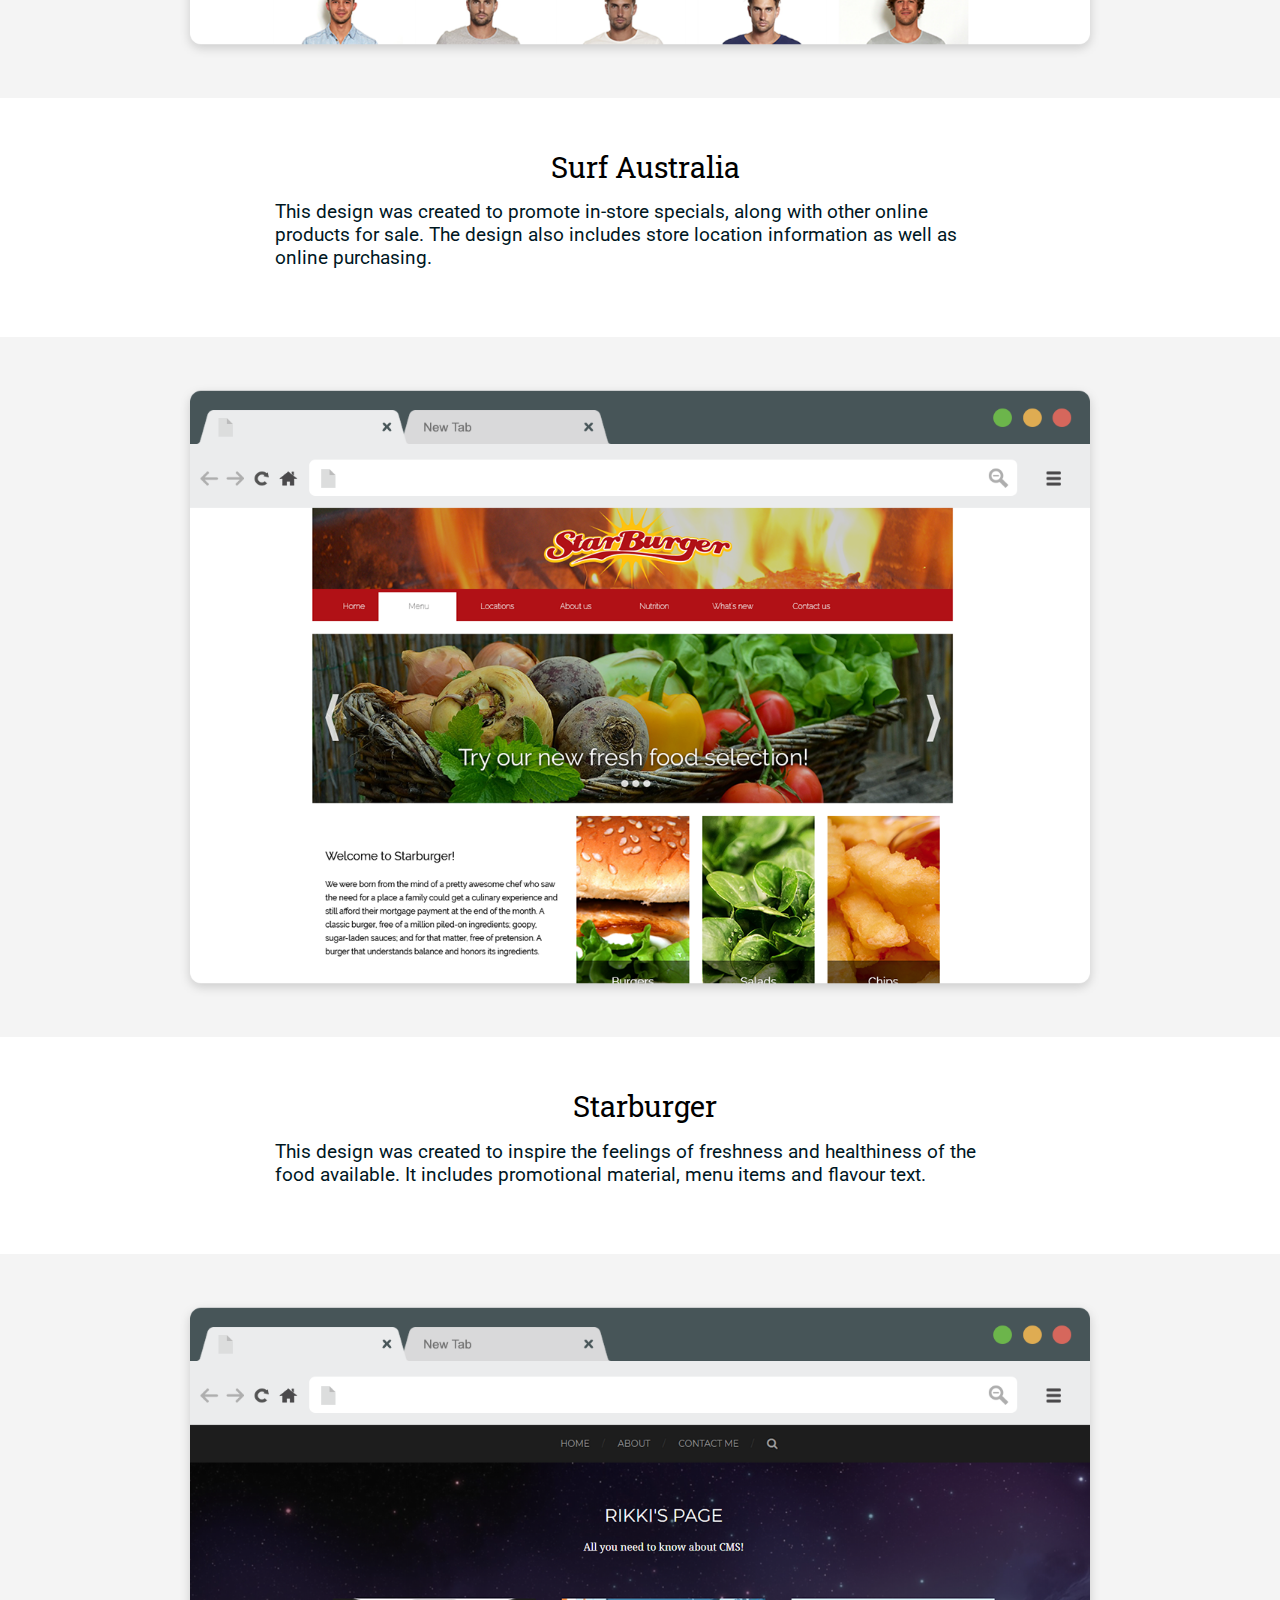
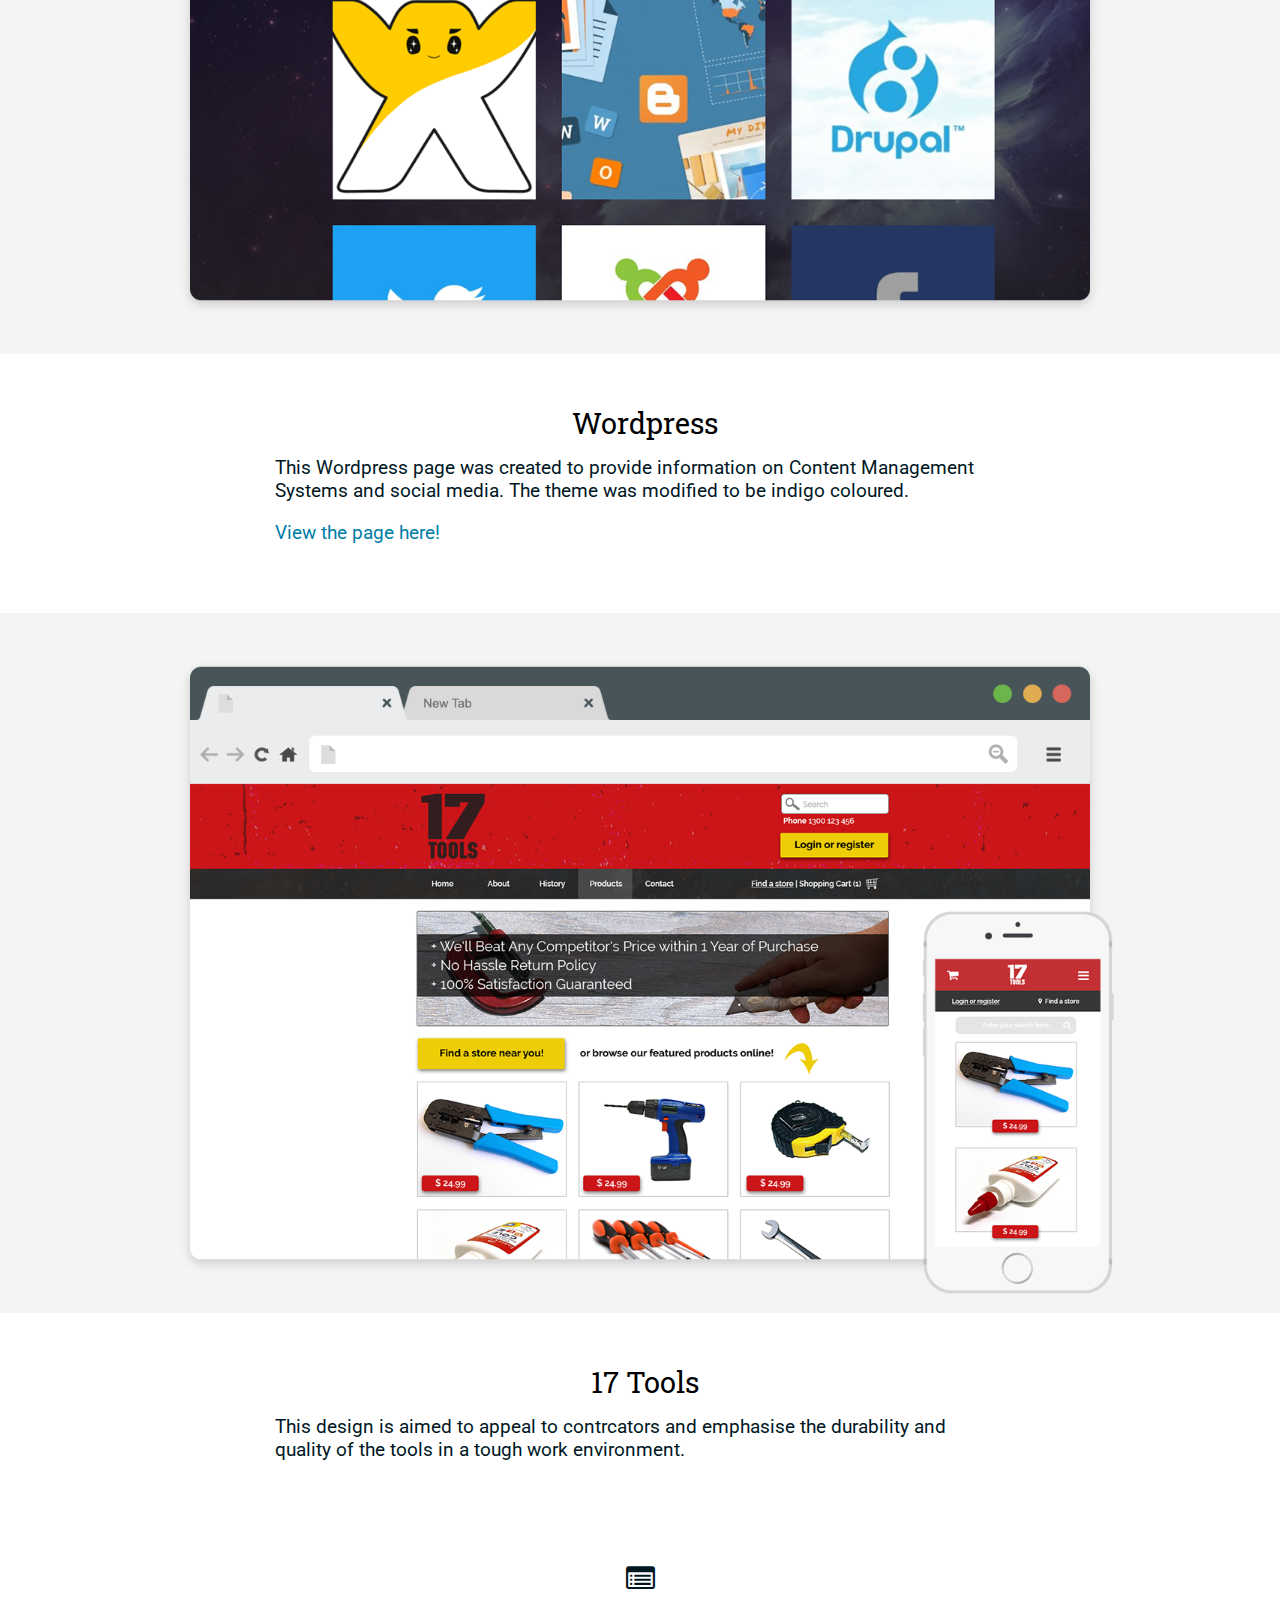
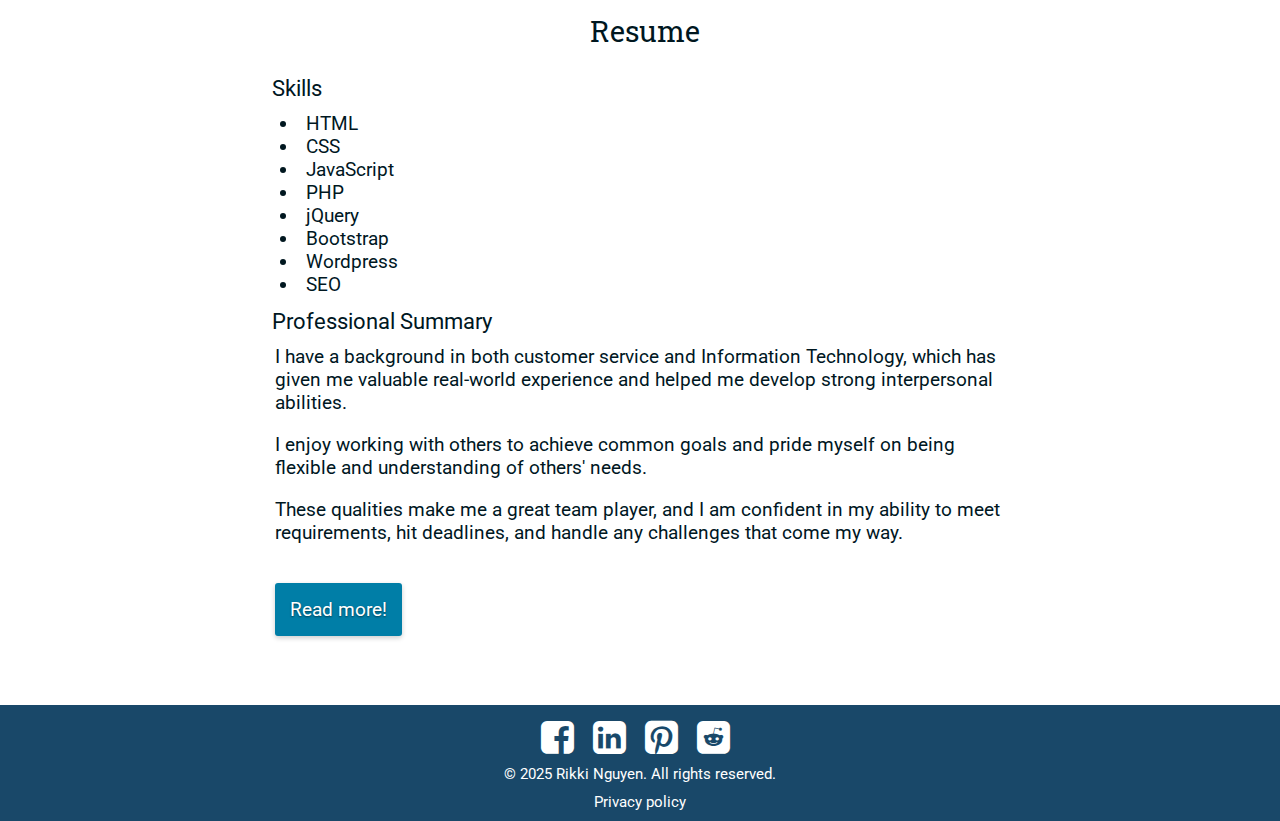
==== commit 8c1aa12d: "Update index.html" ====
--- a/index.html
+++ b/index.html
@@ -67,7 +67,7 @@
 		<div class="stuff">
 			<h2><i class="fa fa-save"></i></h2>
 			<h2>Projects</h2>
-			<p>Here's a small collection of the projects I have worked on. If you have a project that you want to get started, feel free to <a href="#contact">send me a message!</a></p>
+			<p>Here's a small collection of the projects I have worked on. If you have a project that you want to get started, feel free to <a href="mailto:ng.rikki@gmail.com">send me a message!</a></p>
 		</div>
 	</div>
 </section>
@@ -178,26 +178,26 @@
 	</div>
 </section>
 
-<section id="contact">
+<!-- <section id="contact">
 	<div class="wrapper">
 		<div class="stuff">
 			<h2><i class="fa fa-envelope"></i></h2>
 			<h2>Contact</h2>
 			<div id="error-area" class="error"></div>
 			<form id="contact-form" method="post" novalidate>
-			<!-- <fieldset> -->
+			<fieldset>
 
 				<p>
 					<label for="firstName">Name</label>
 					<input type="text" name="firstName" id="firstName">
 				</p>
 
-				<!-- <p>
+				<p>
 					<label for="lastName">Last name</label>
 					<input type="text" name="lastName" id="lastName">
-				</p> -->
-			<!-- </fieldset>
-			<fieldset> -->
+				</p>
+			</fieldset>
+			<fieldset>
 
 				<p>
 					<label for="phone">Phone</label>
@@ -211,18 +211,18 @@
 					<label for="email2">Confirm e-mail</label>
 					<input type="email" name="email2" id="email2">
 				</p>
-			<!-- </fieldset>
-			<fieldset> -->
+			</fieldset>
+			<fieldset>
 				<p>
 					<label for="comment">Your message</label>
 					<textarea rows="5" cols="40" name="comment" id="comment"></textarea>
 				</p>
-			<!-- </fieldset> -->
+			</fieldset>
 			<input type="submit" name="register" value="Send me a message!" class="submitButton">
 		</form>
 		</div>
 	</div>
-</section>
+</section> -->
 
 <footer>
 	<div id="social-media">
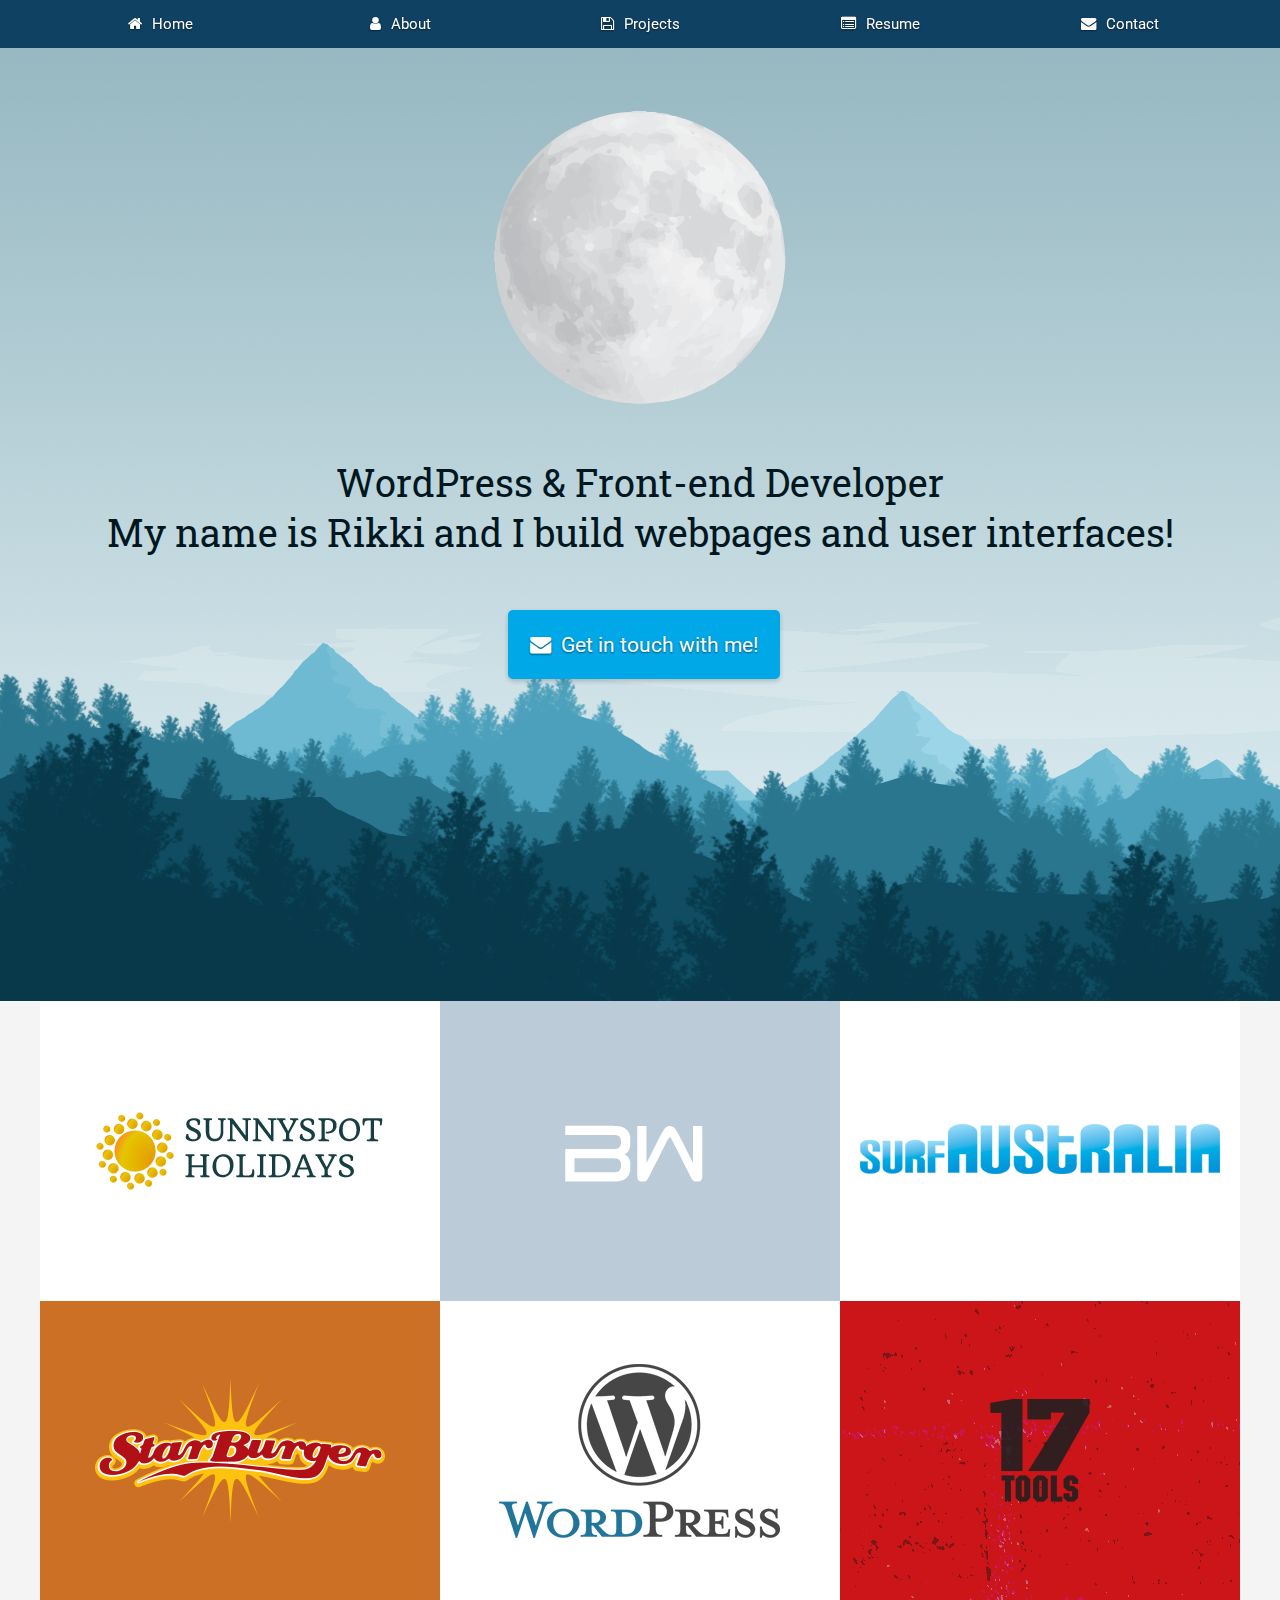
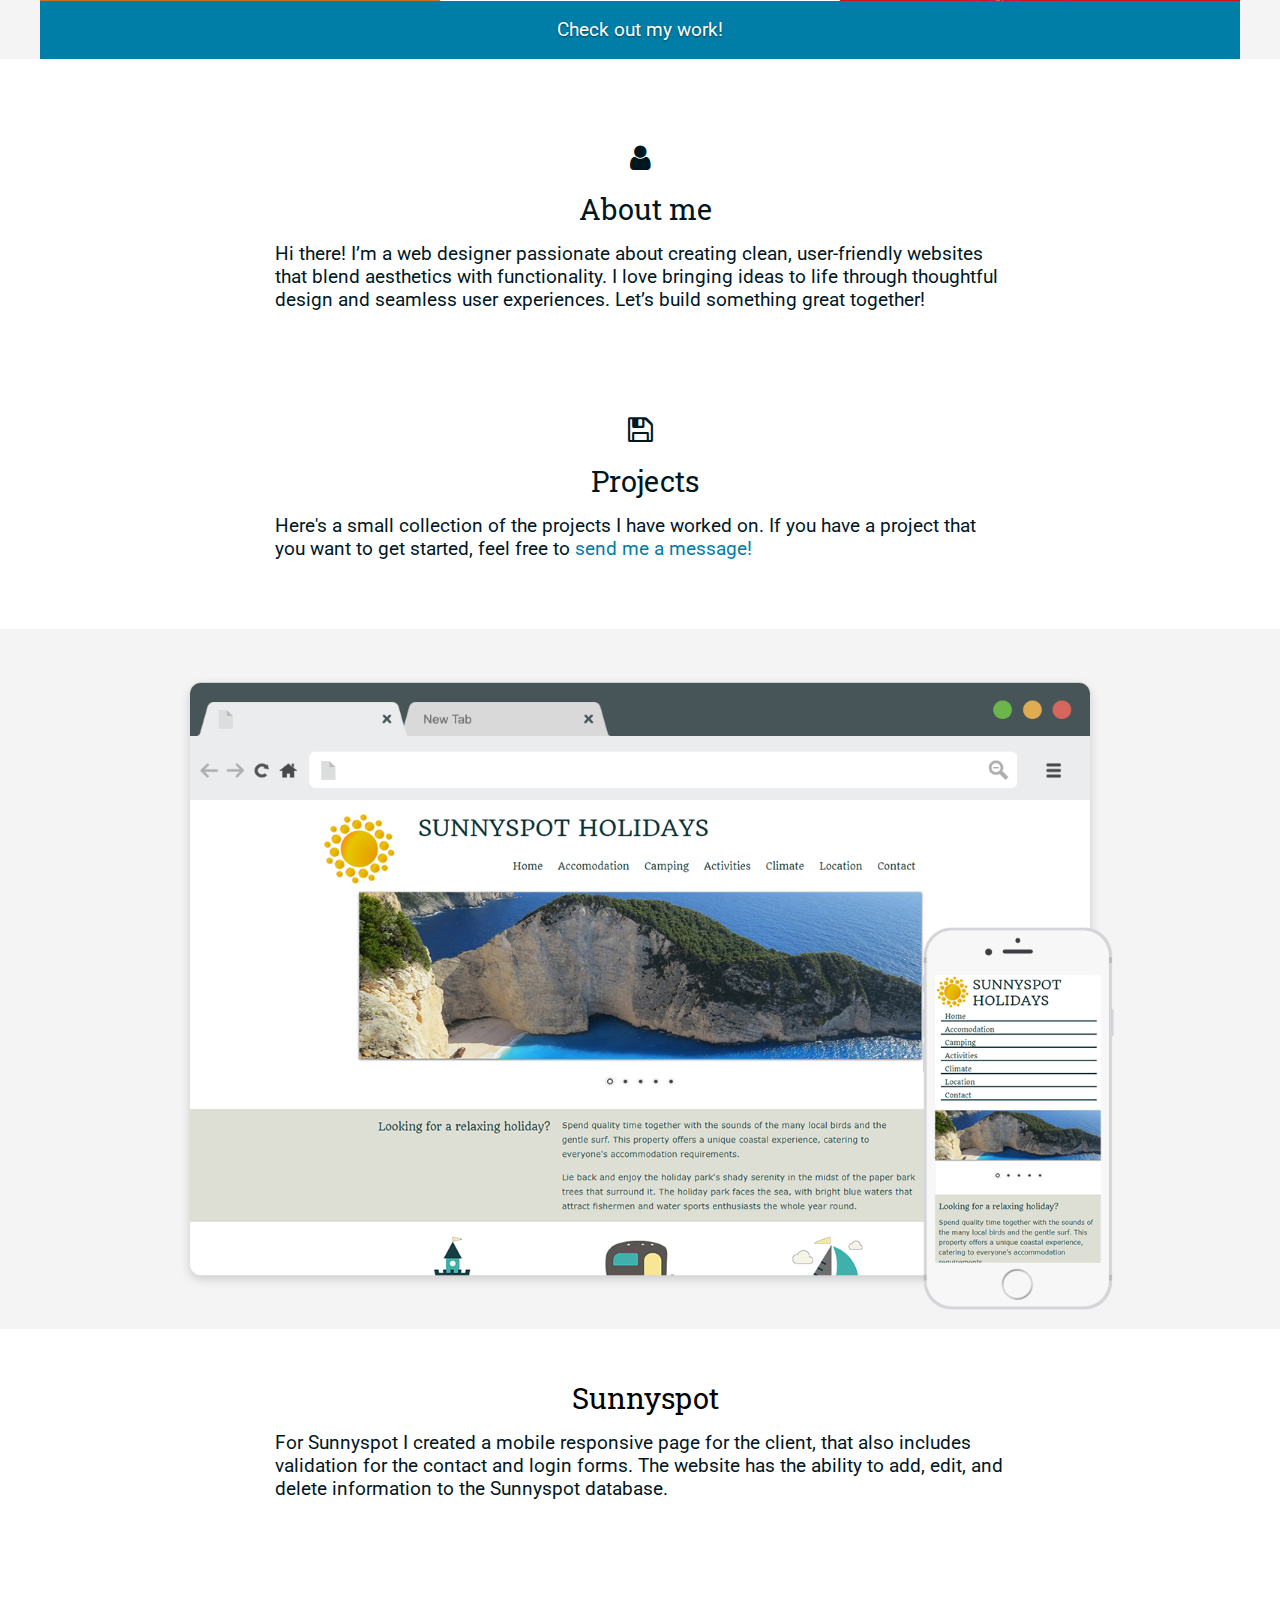
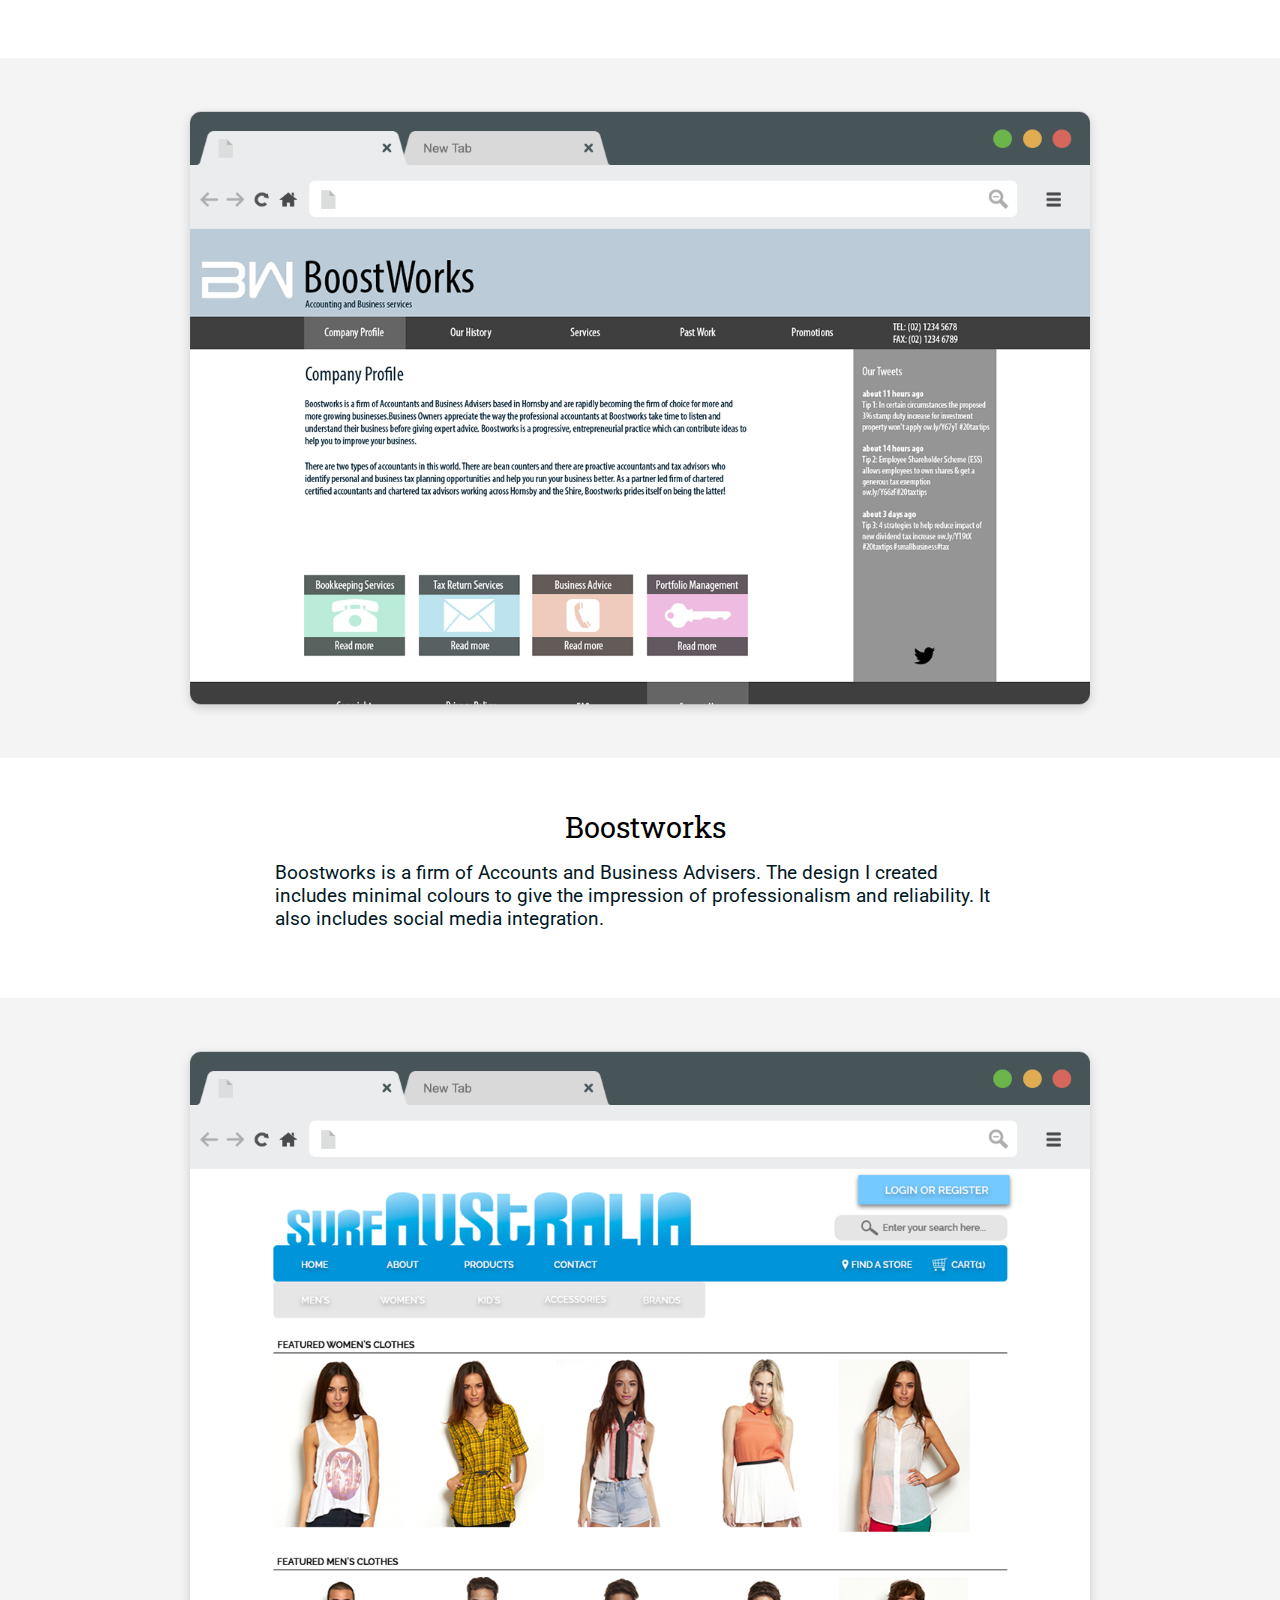
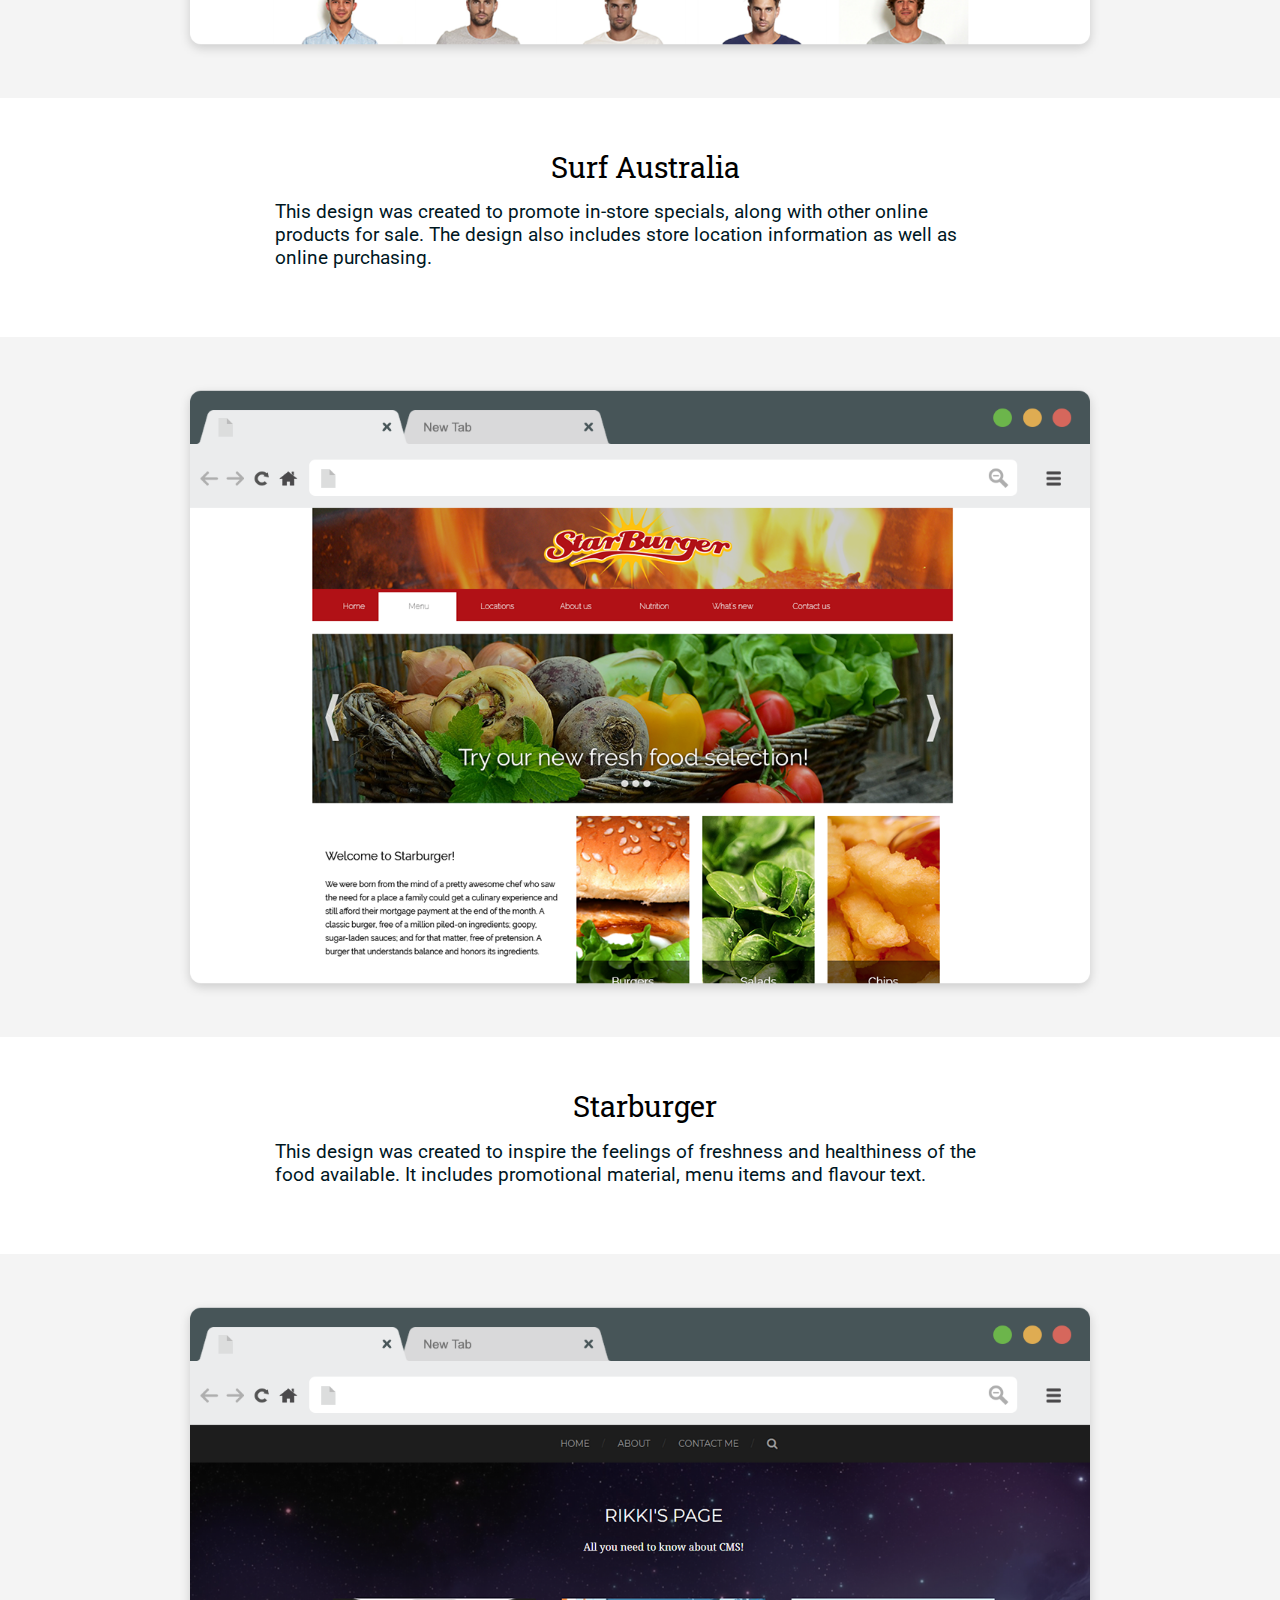
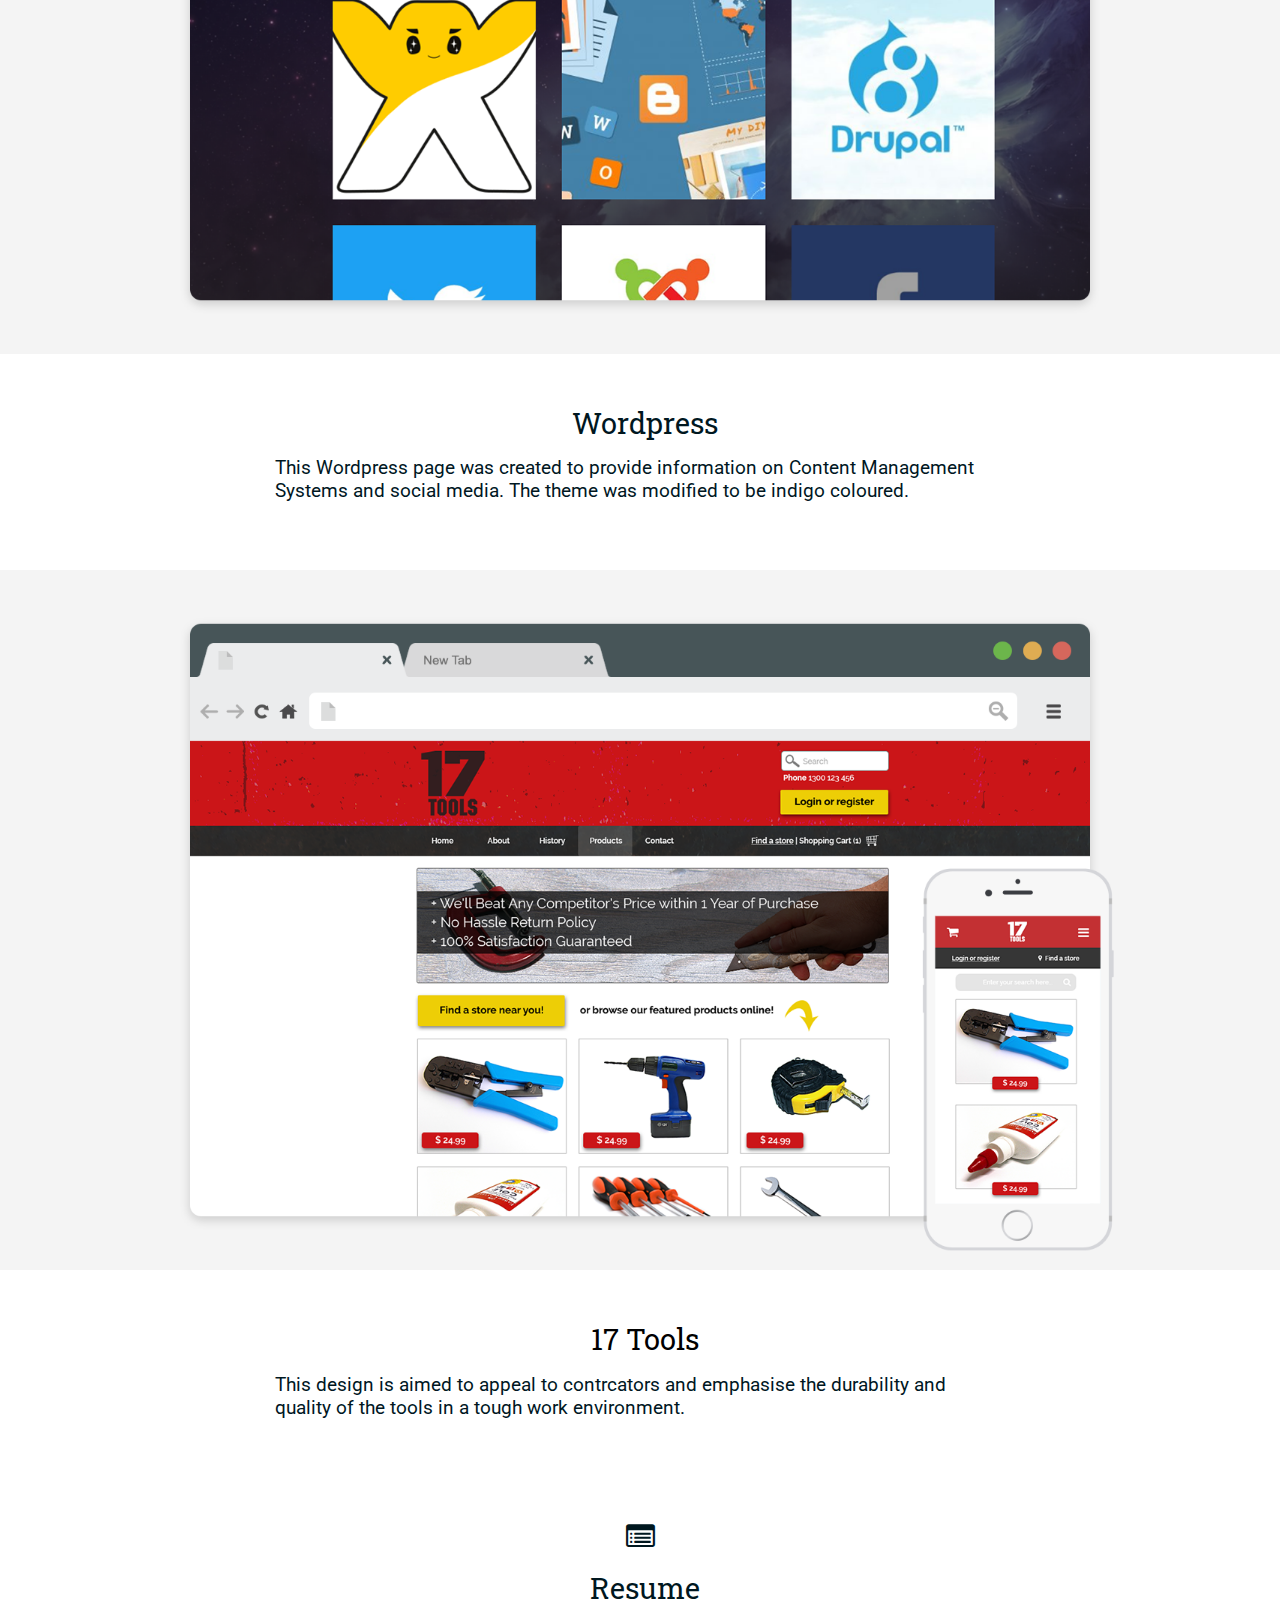
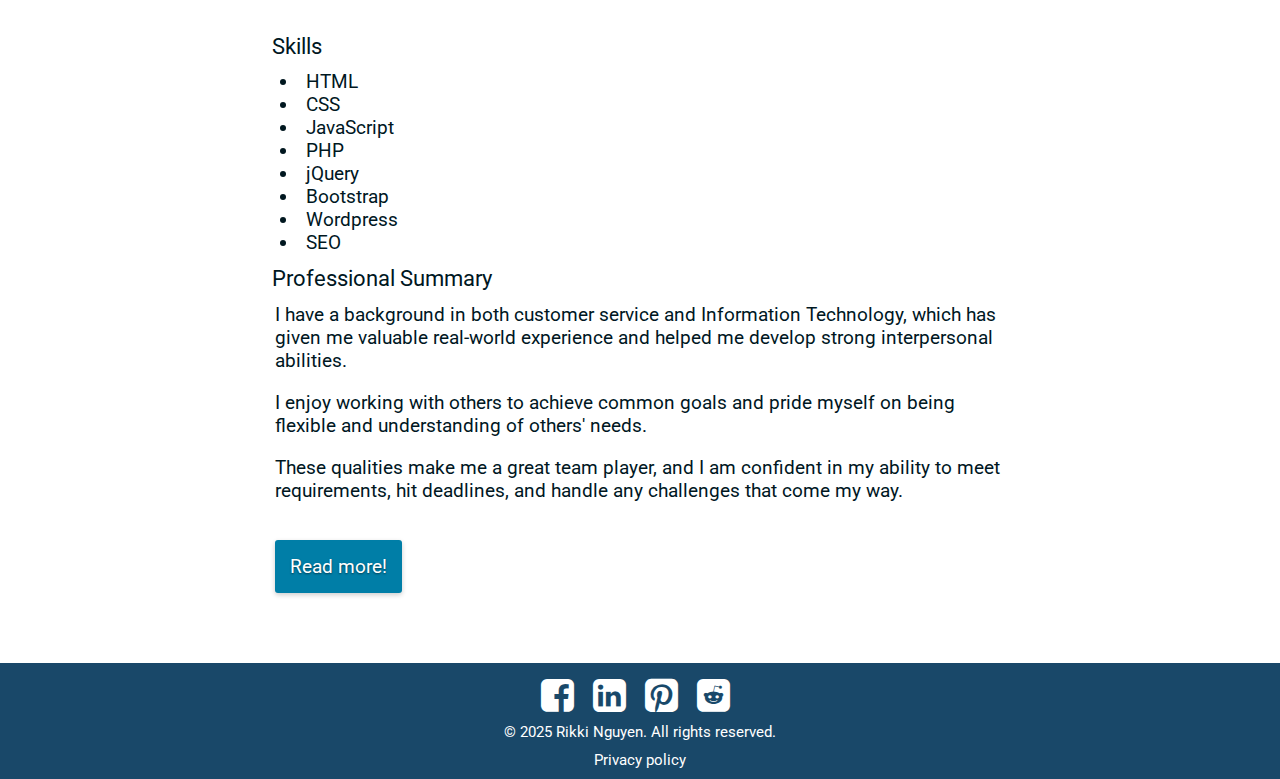
==== commit b0e90b89: "Update index.html" ====
--- a/index.html
+++ b/index.html
@@ -126,9 +126,8 @@
 			<div class="fullview" id="fullview-wordpress"></div>
 			<div class="wrapper">
 			<div class="desc">
-				<h2><a href="http://infoweb.hornsby.tafensw.edu.au/~indigo05/wordpress/" target="_blank">Wordpress</a></h2>
+				<h2>Wordpress</h2>
 				<p>This Wordpress page was created to provide information on Content Management Systems and social media. The theme was modified to be indigo coloured.</p>
-				<p><a href="http://infoweb.hornsby.tafensw.edu.au/~indigo05/wordpress/" target="_blank">View the page here!</a></p>
 			</div>
 		</div>
 	</div>
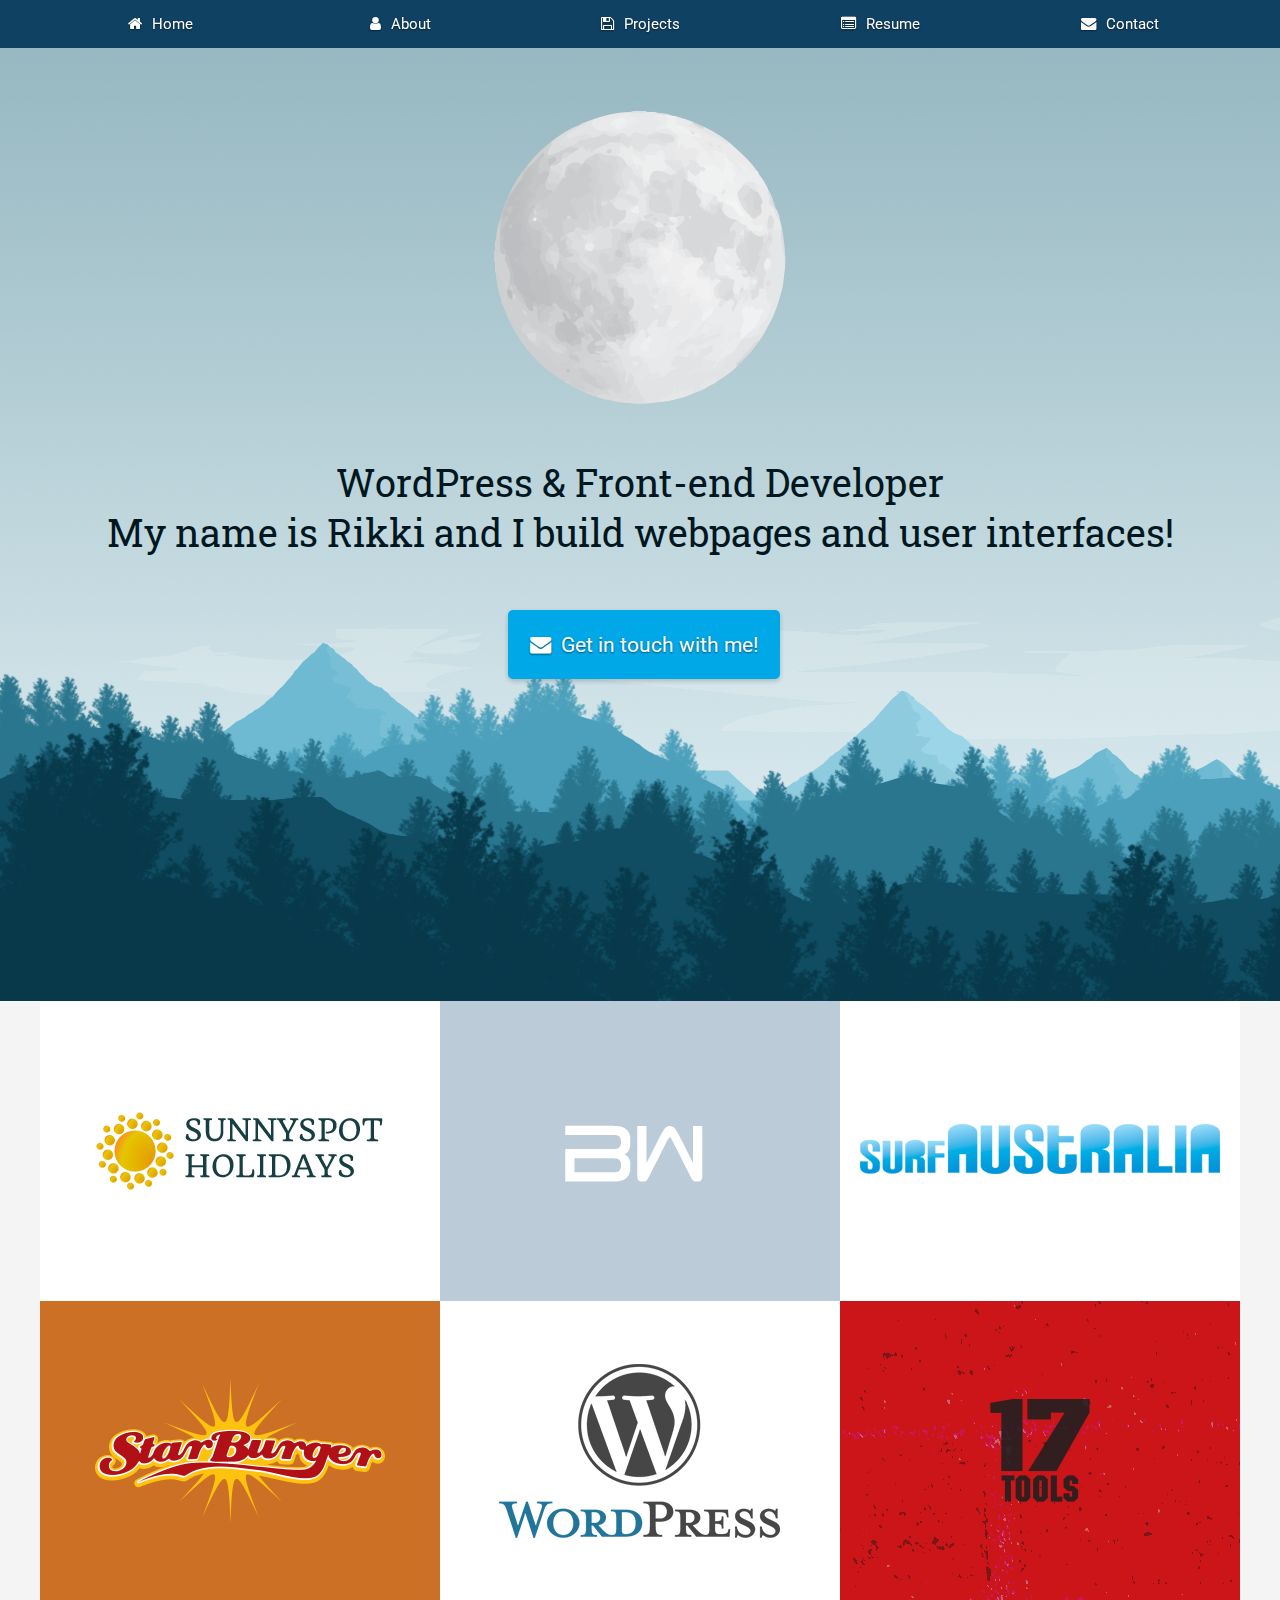
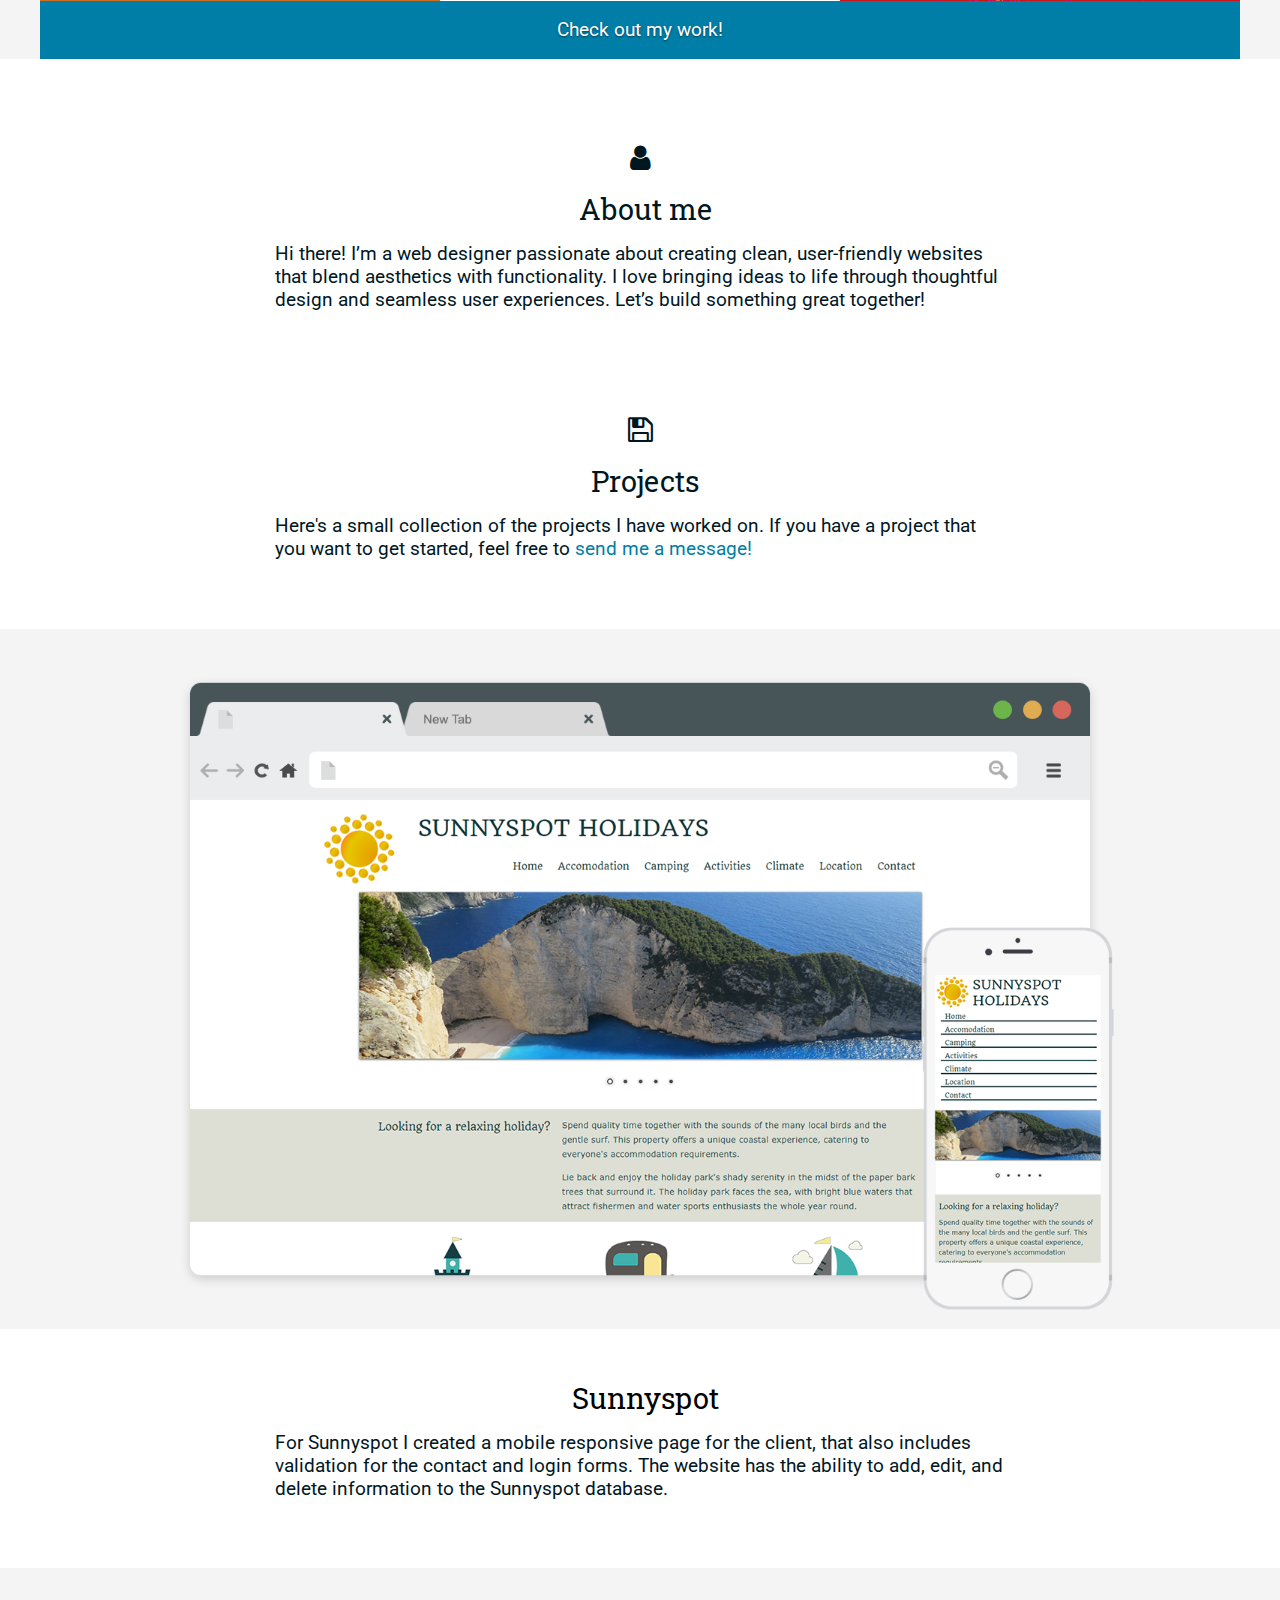
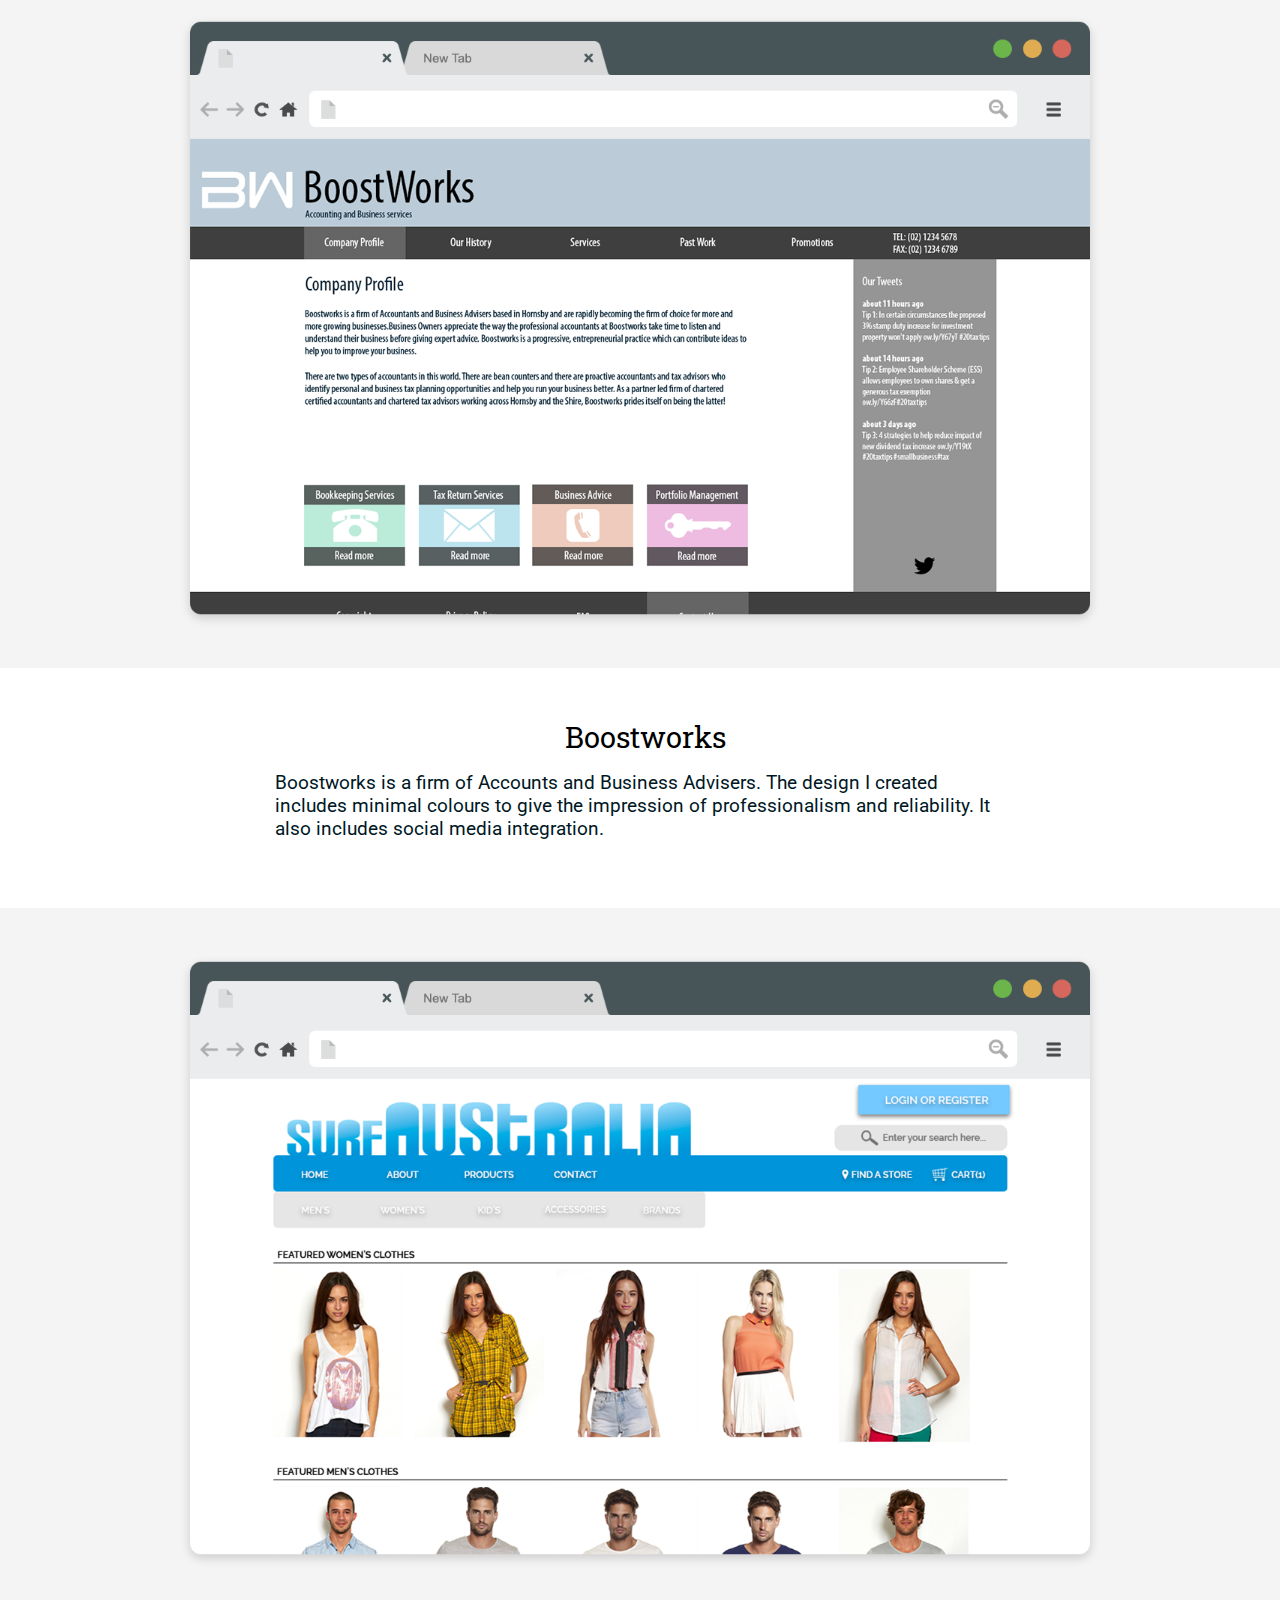
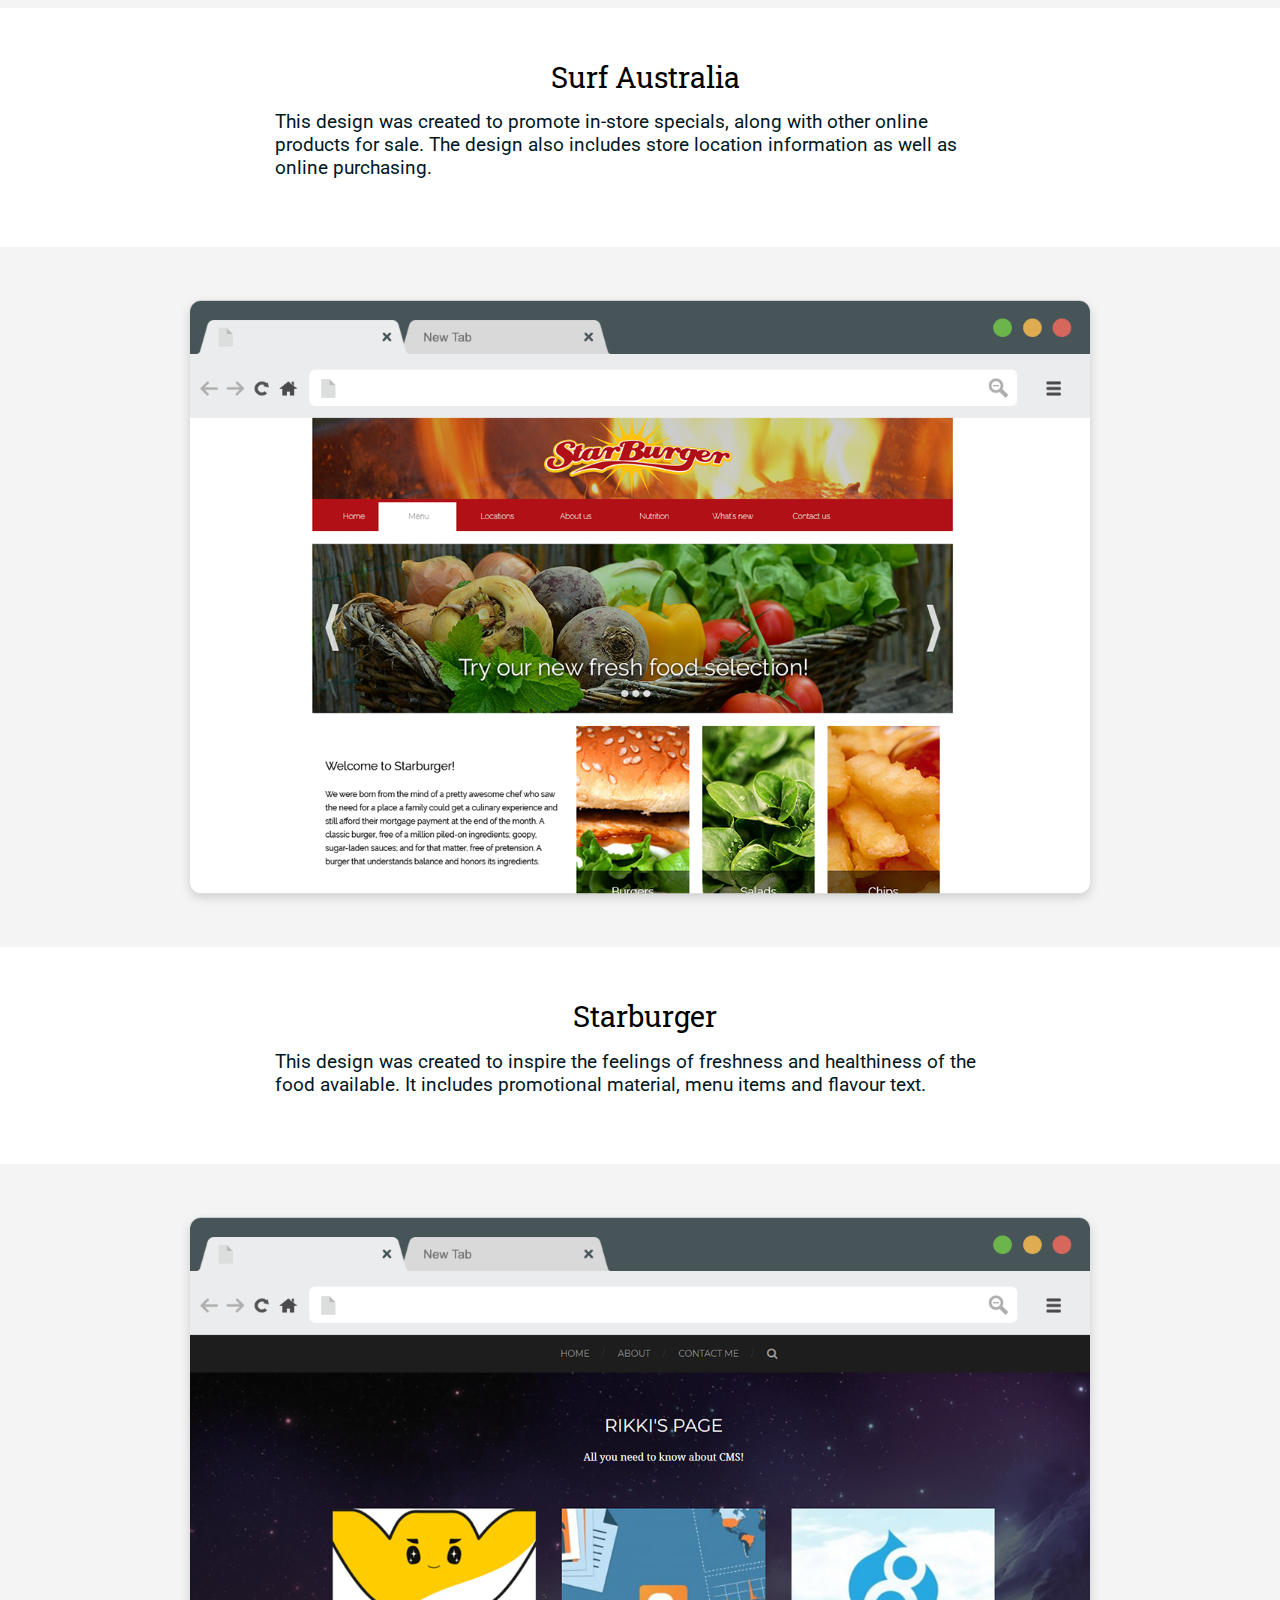
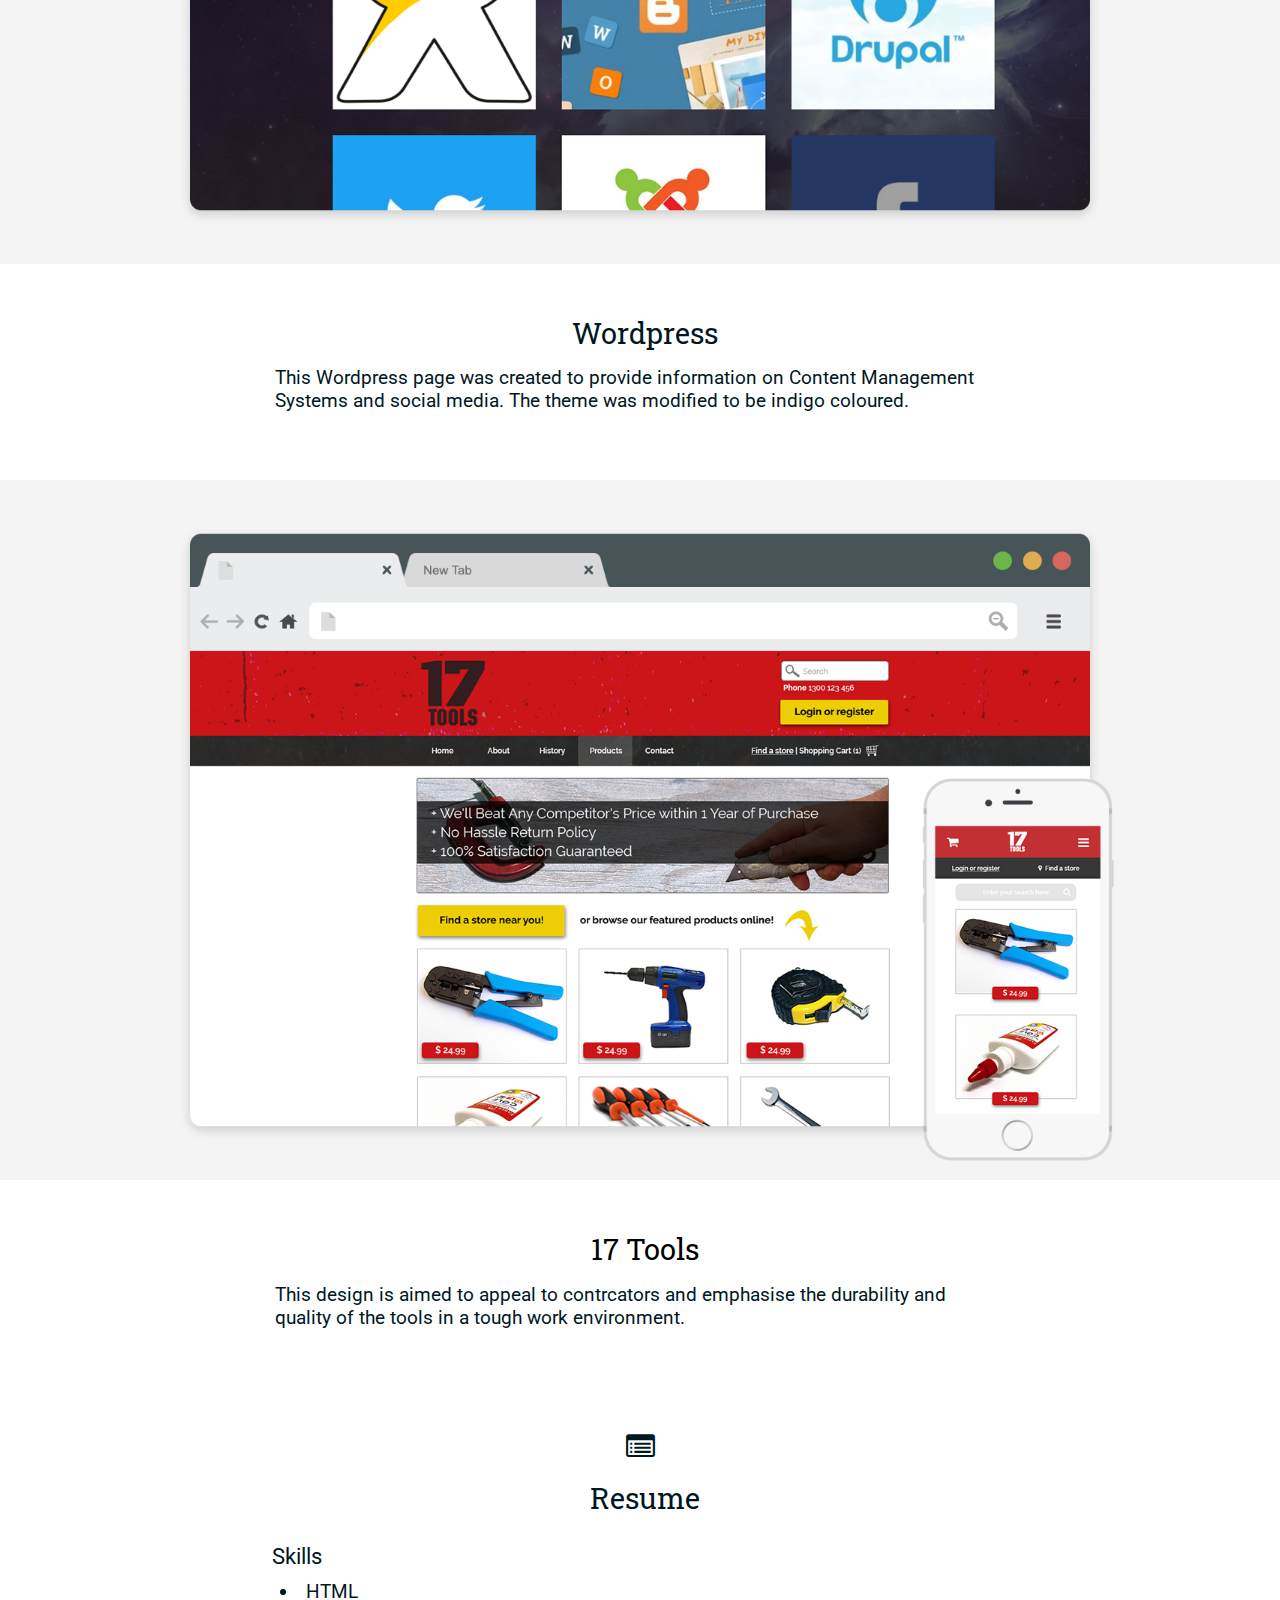
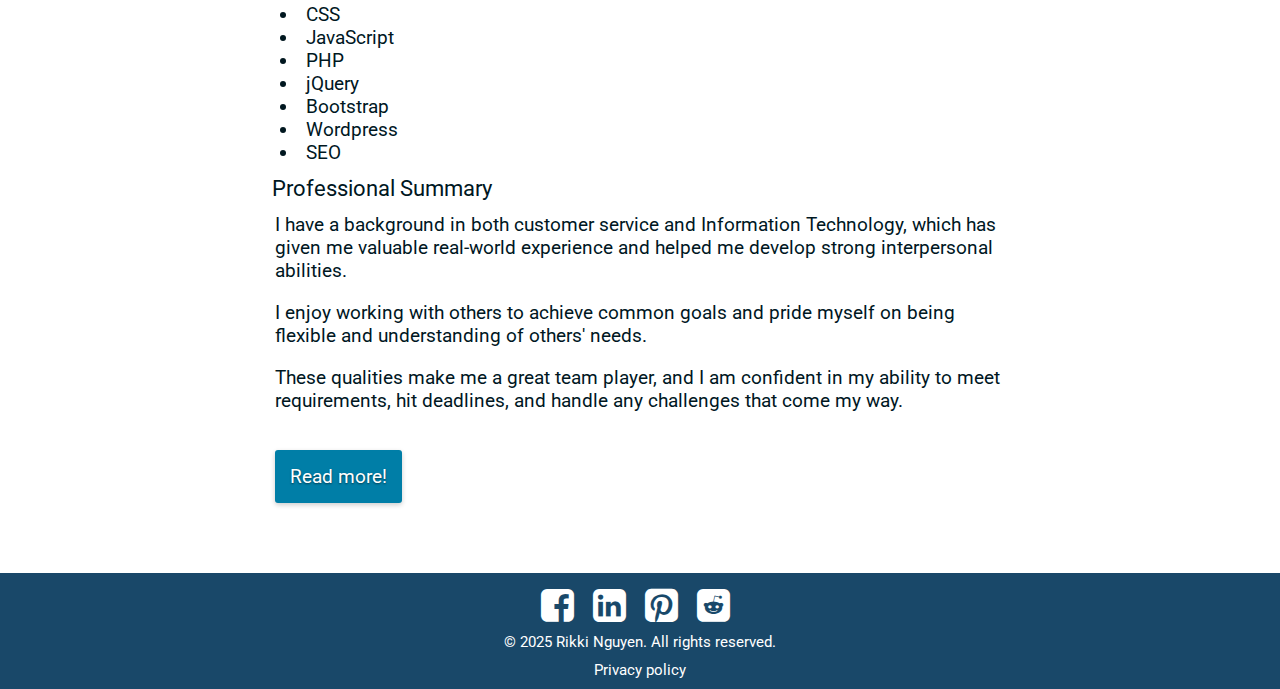
==== commit 24c2d6f6: "Update index.html" ====
--- a/index.html
+++ b/index.html
@@ -79,7 +79,6 @@
 			<div class="desc">
 				<h2><a href="images/sunnyspot-full.png">Sunnyspot</a></h2>
 				<p>For Sunnyspot I created a mobile responsive page for the client, that also includes validation for the contact and login forms. The website has the ability to add, edit, and delete information to the Sunnyspot database.</p><!--!<p><a href="http://infoweb.hornsby.tafensw.edu.au/~indigo05/projectSunnySpot_RikkiNguyen/" target="_blank">View the page here!</a></p>-->
-				<br><iframe id="ssad" src="Sunnyspot-ads/Sunnyspot-ads.html"></iframe>
 			</div>
 		</div>
 	</div>
